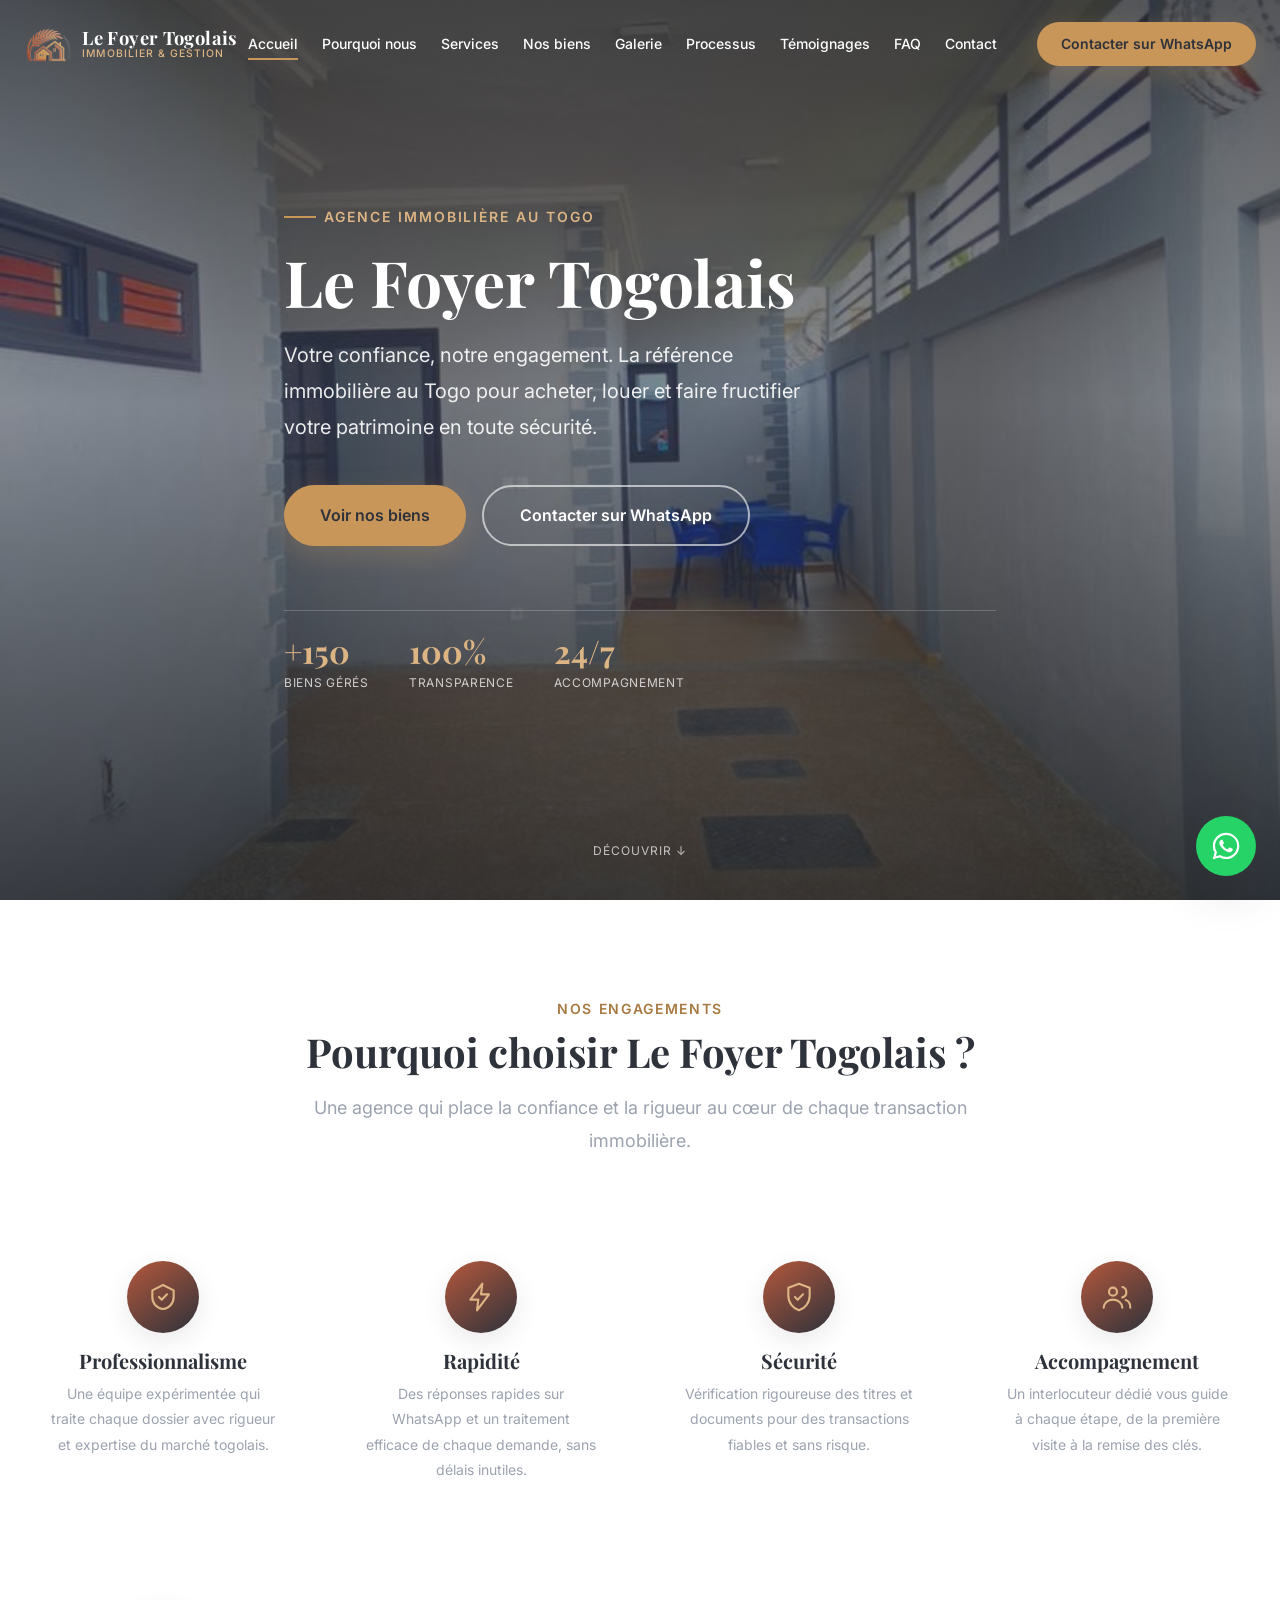
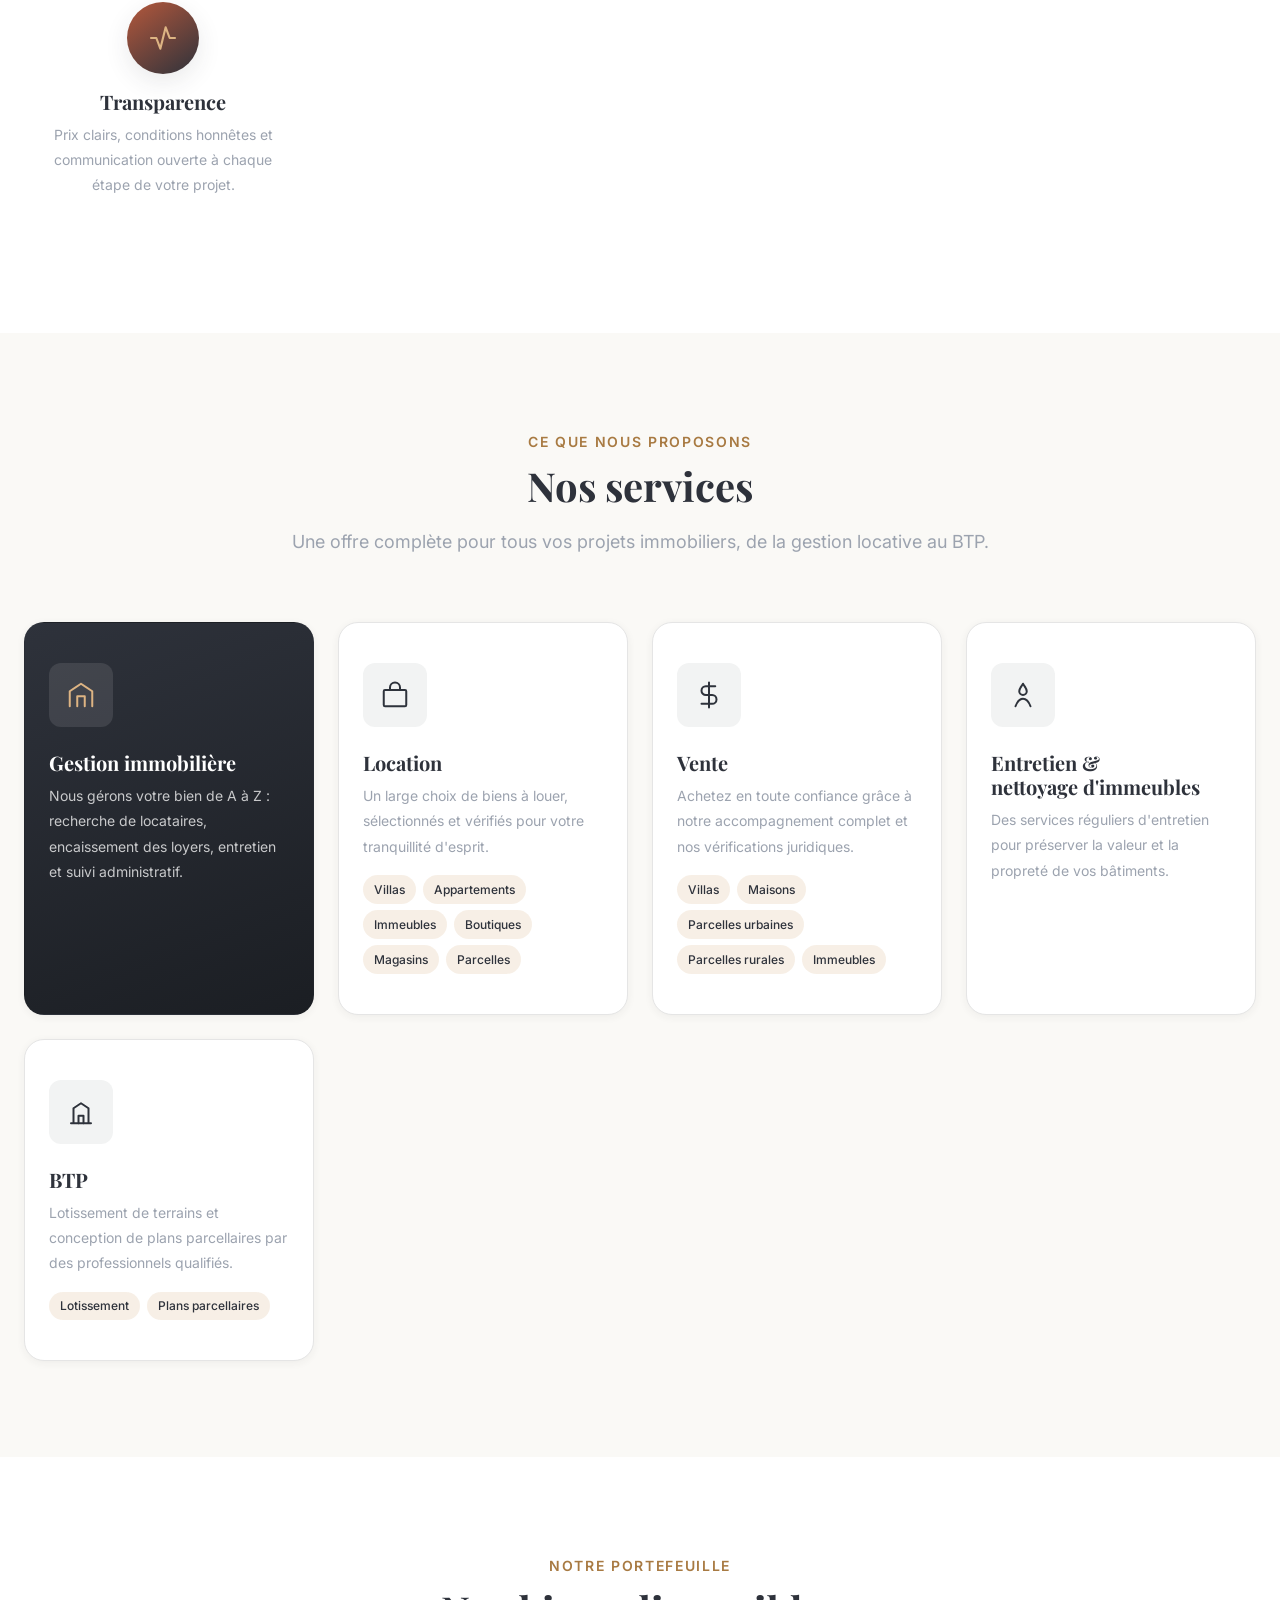
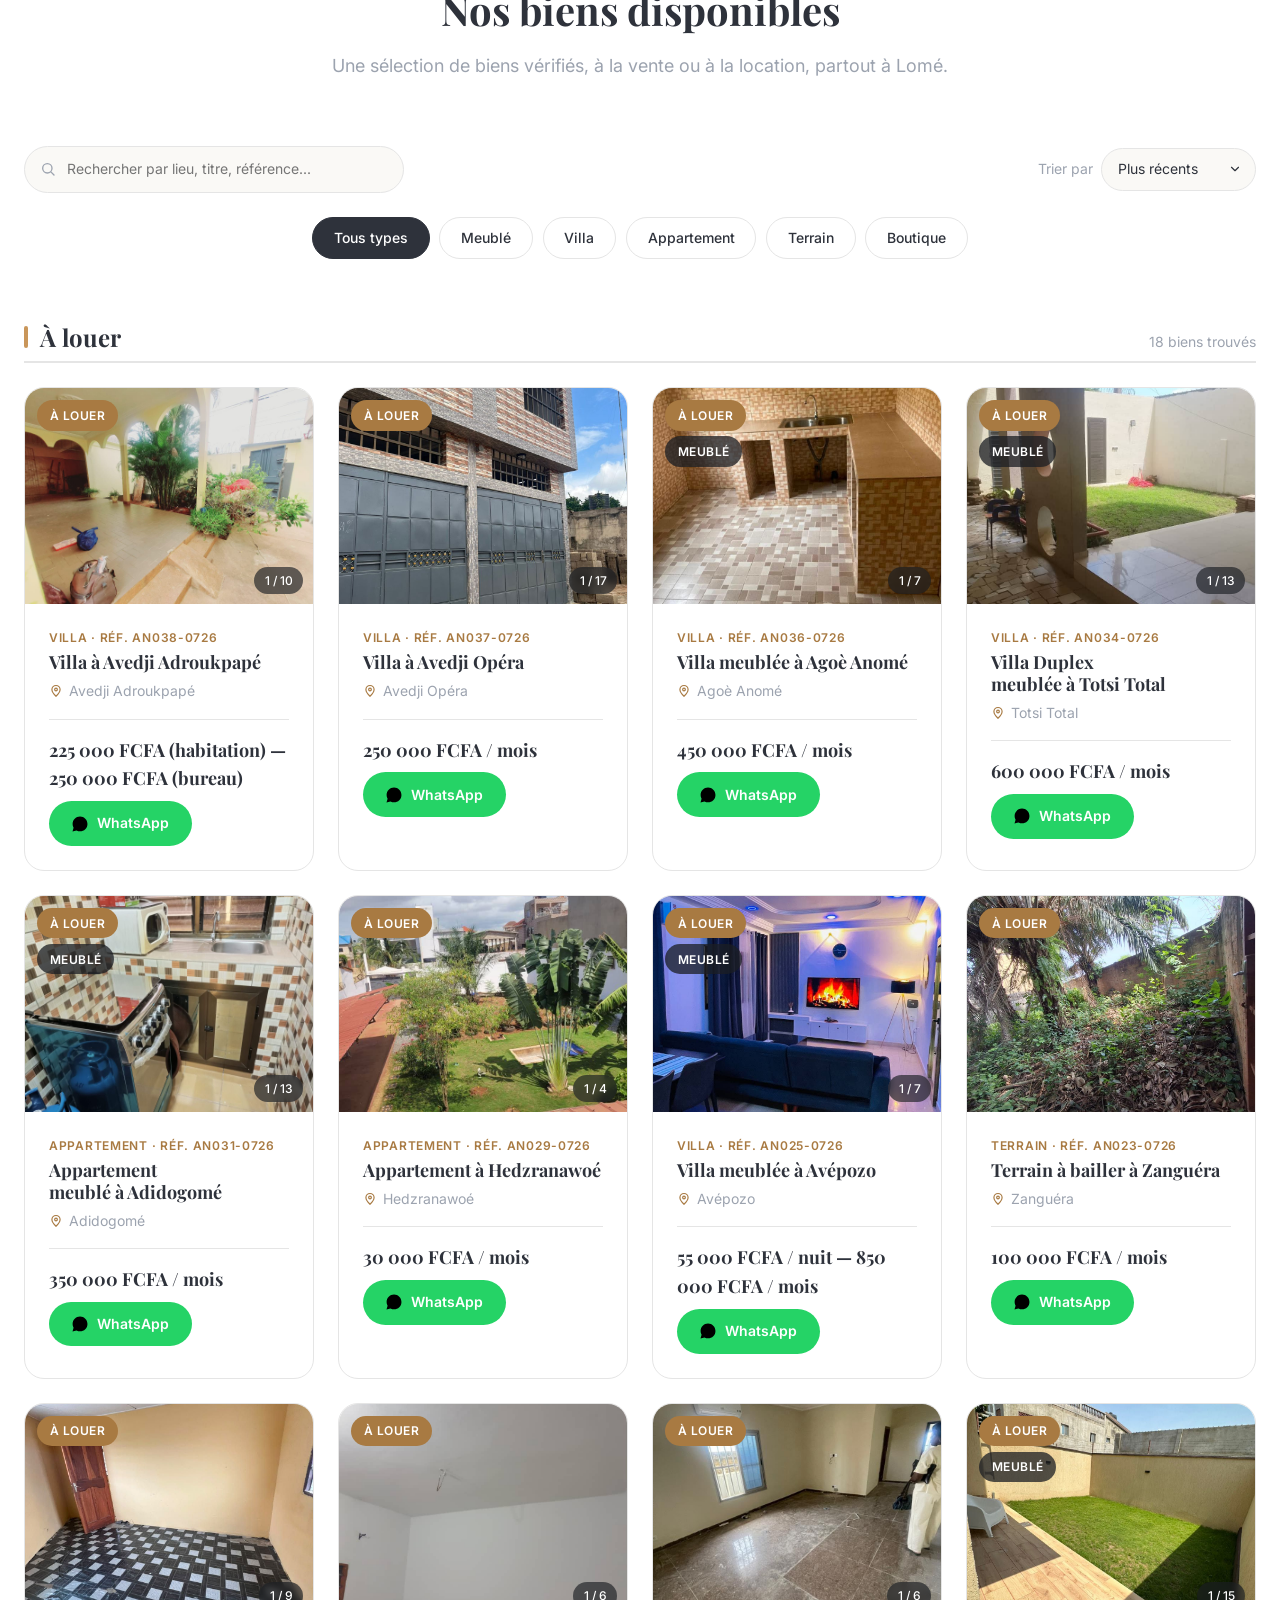
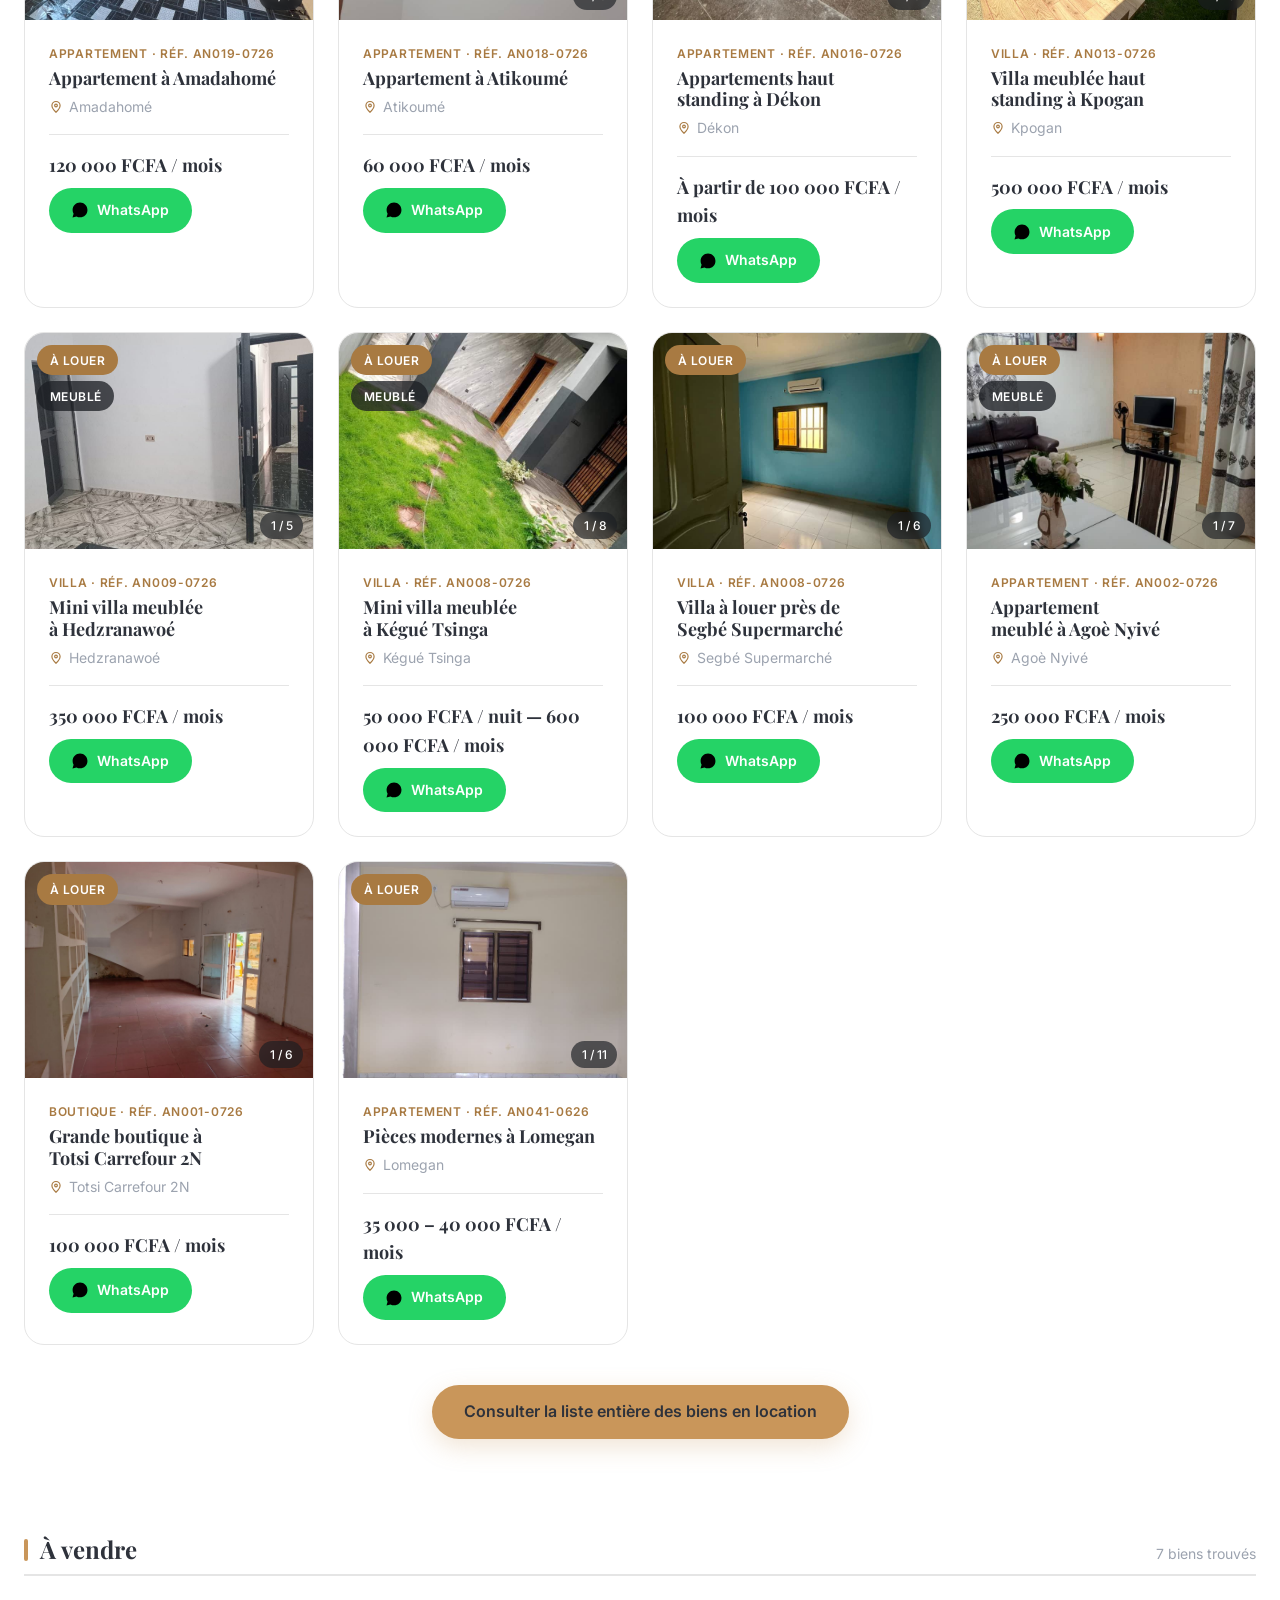
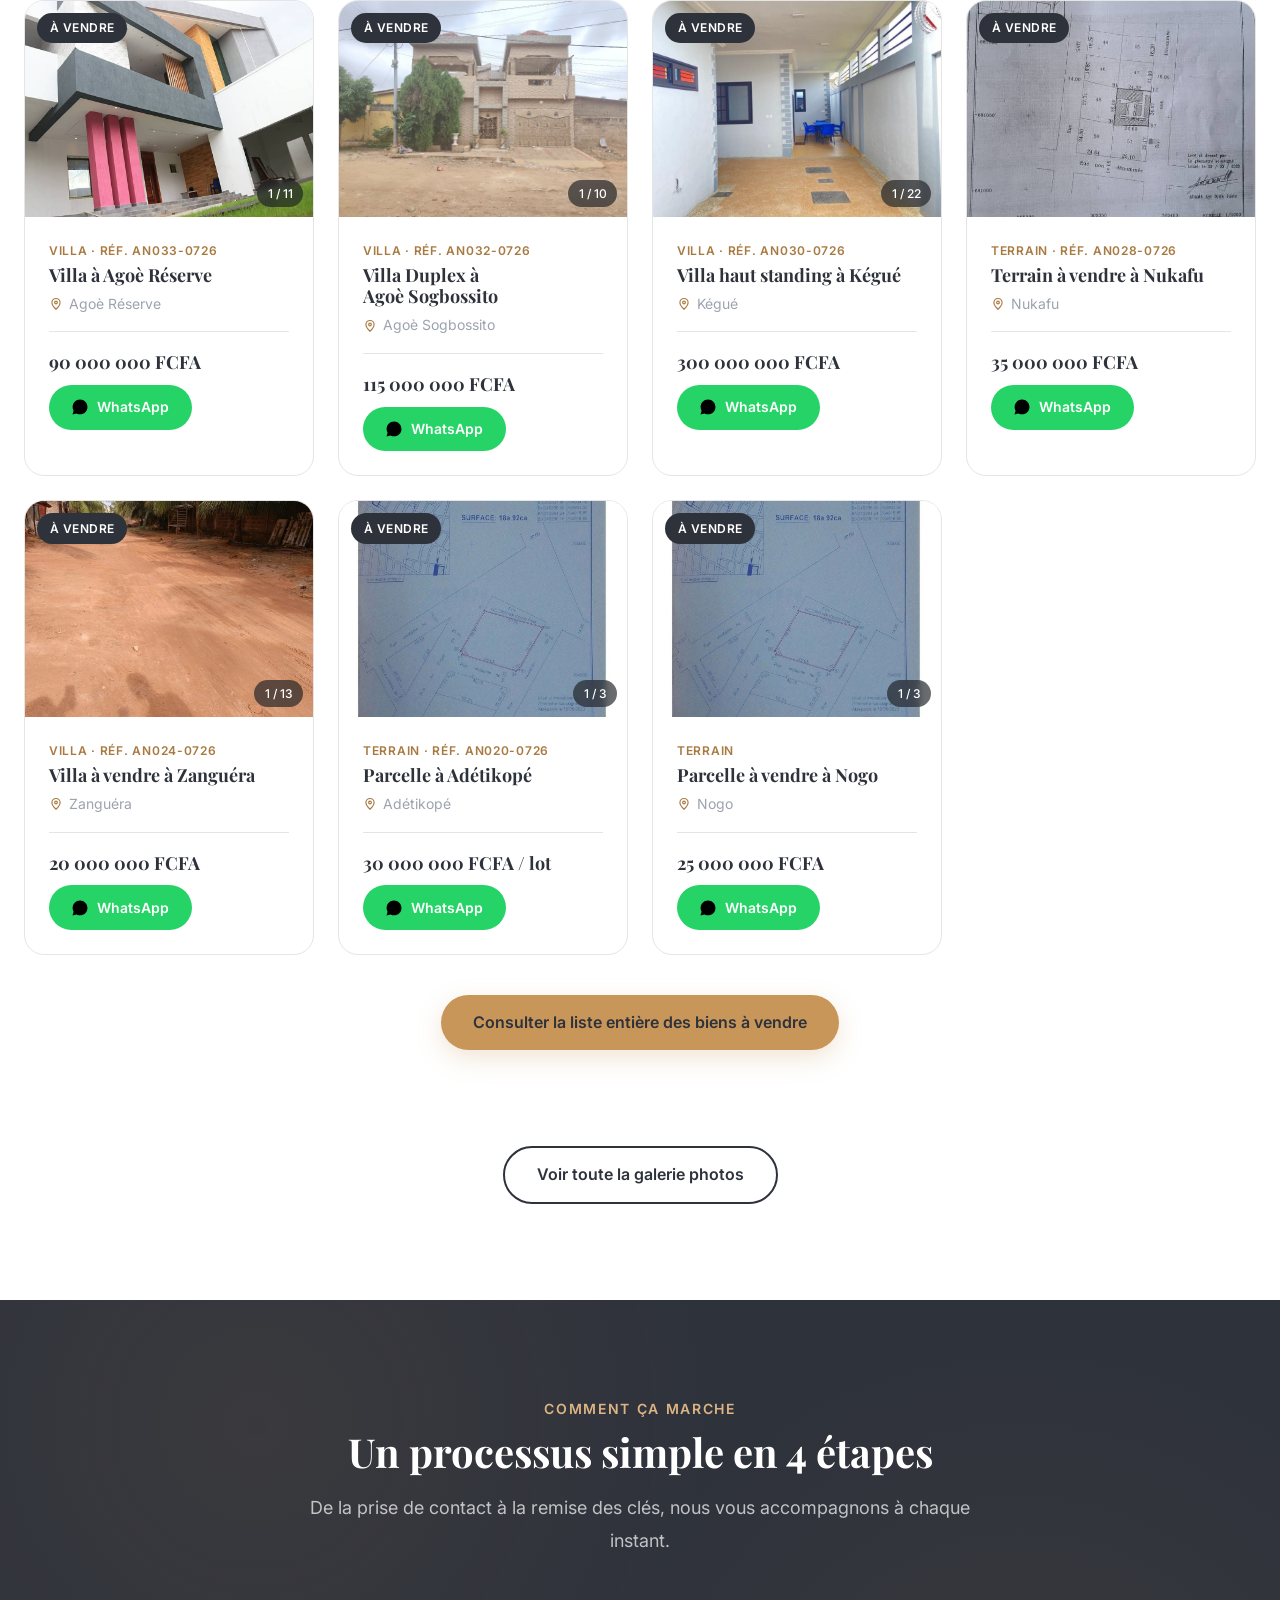
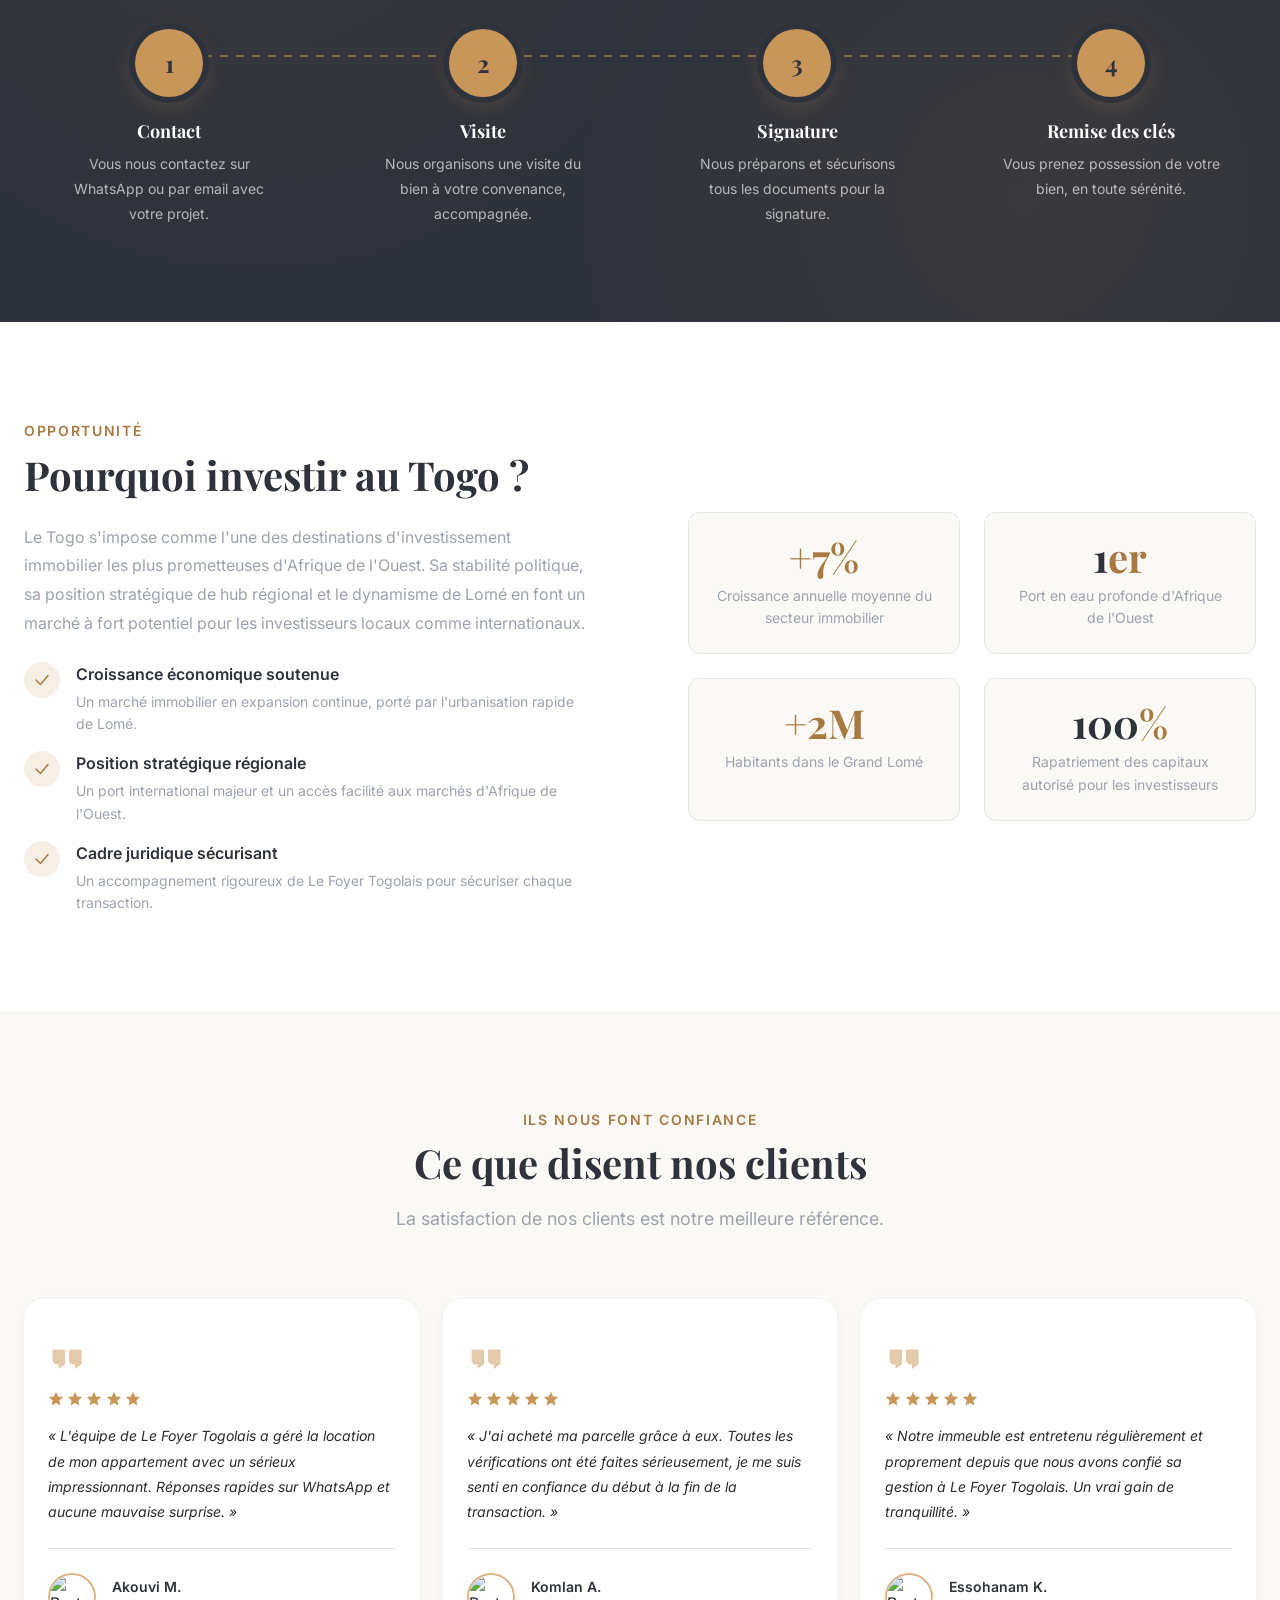
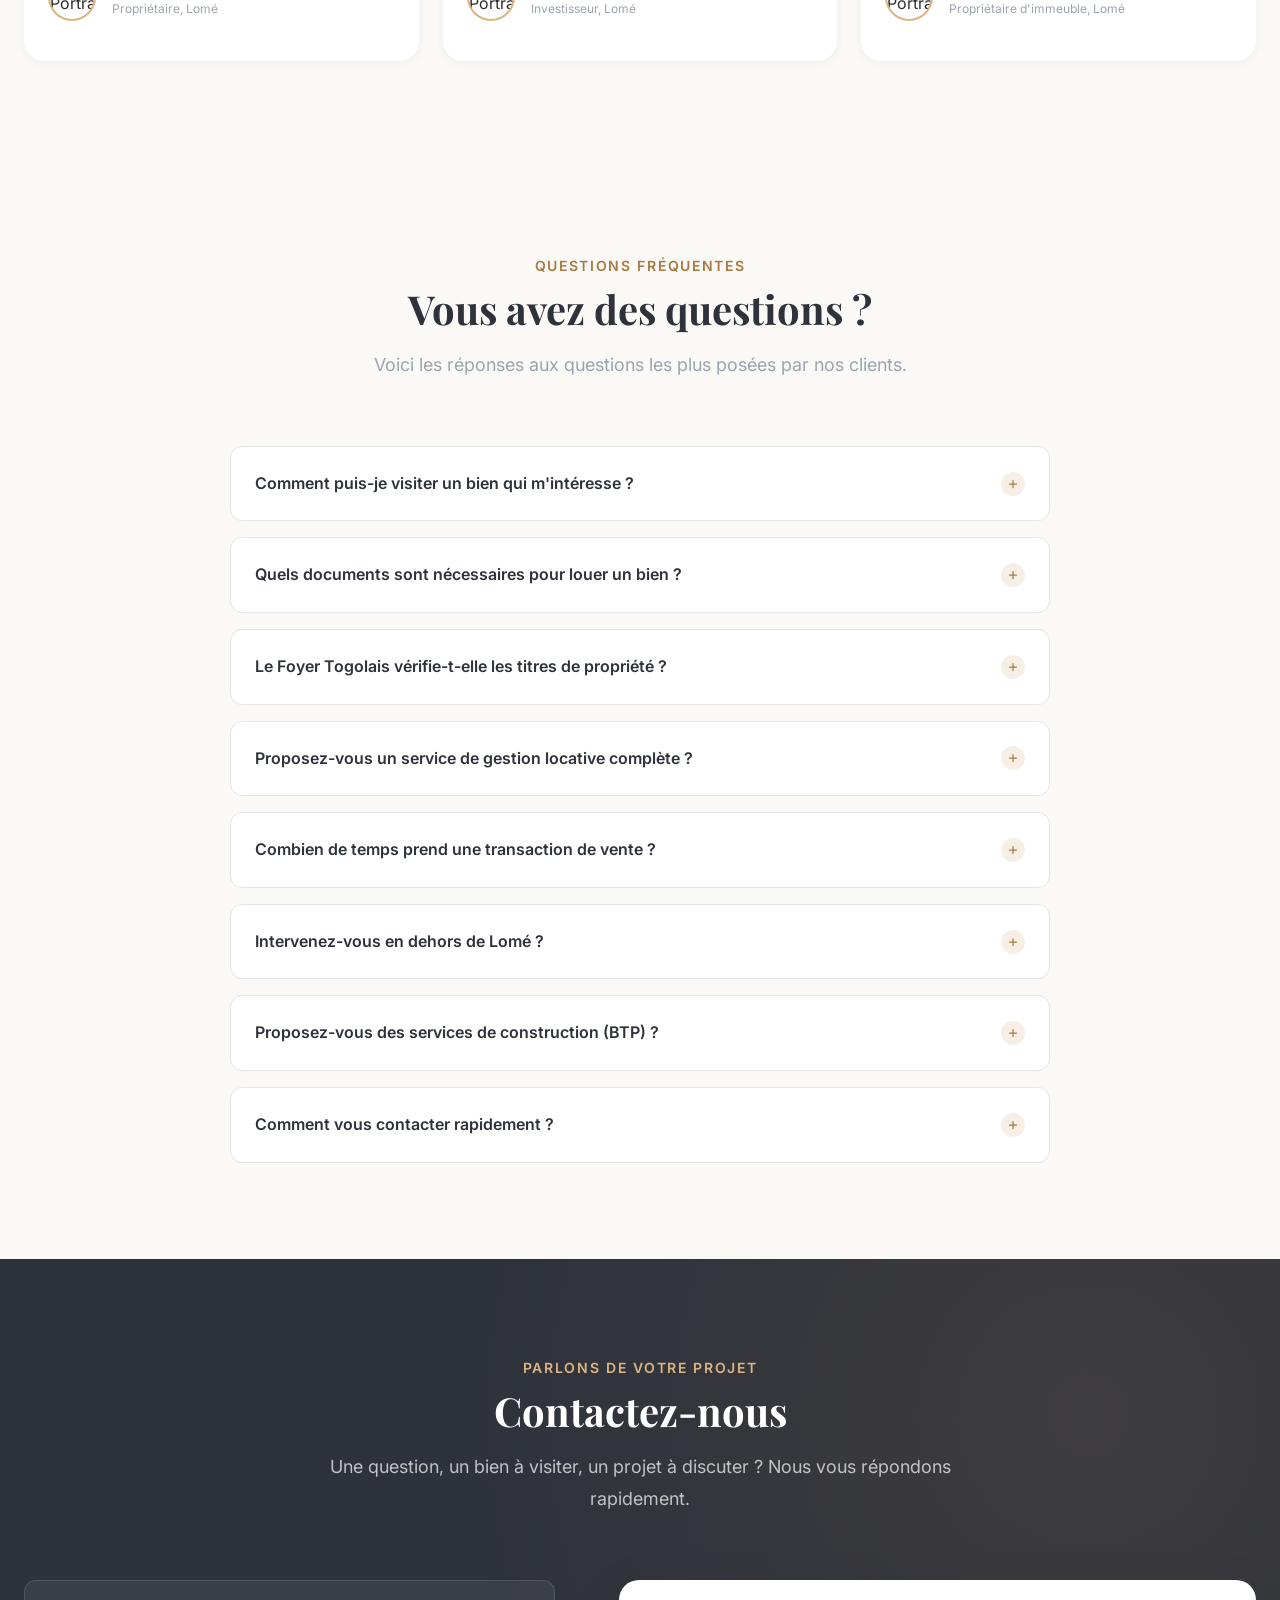
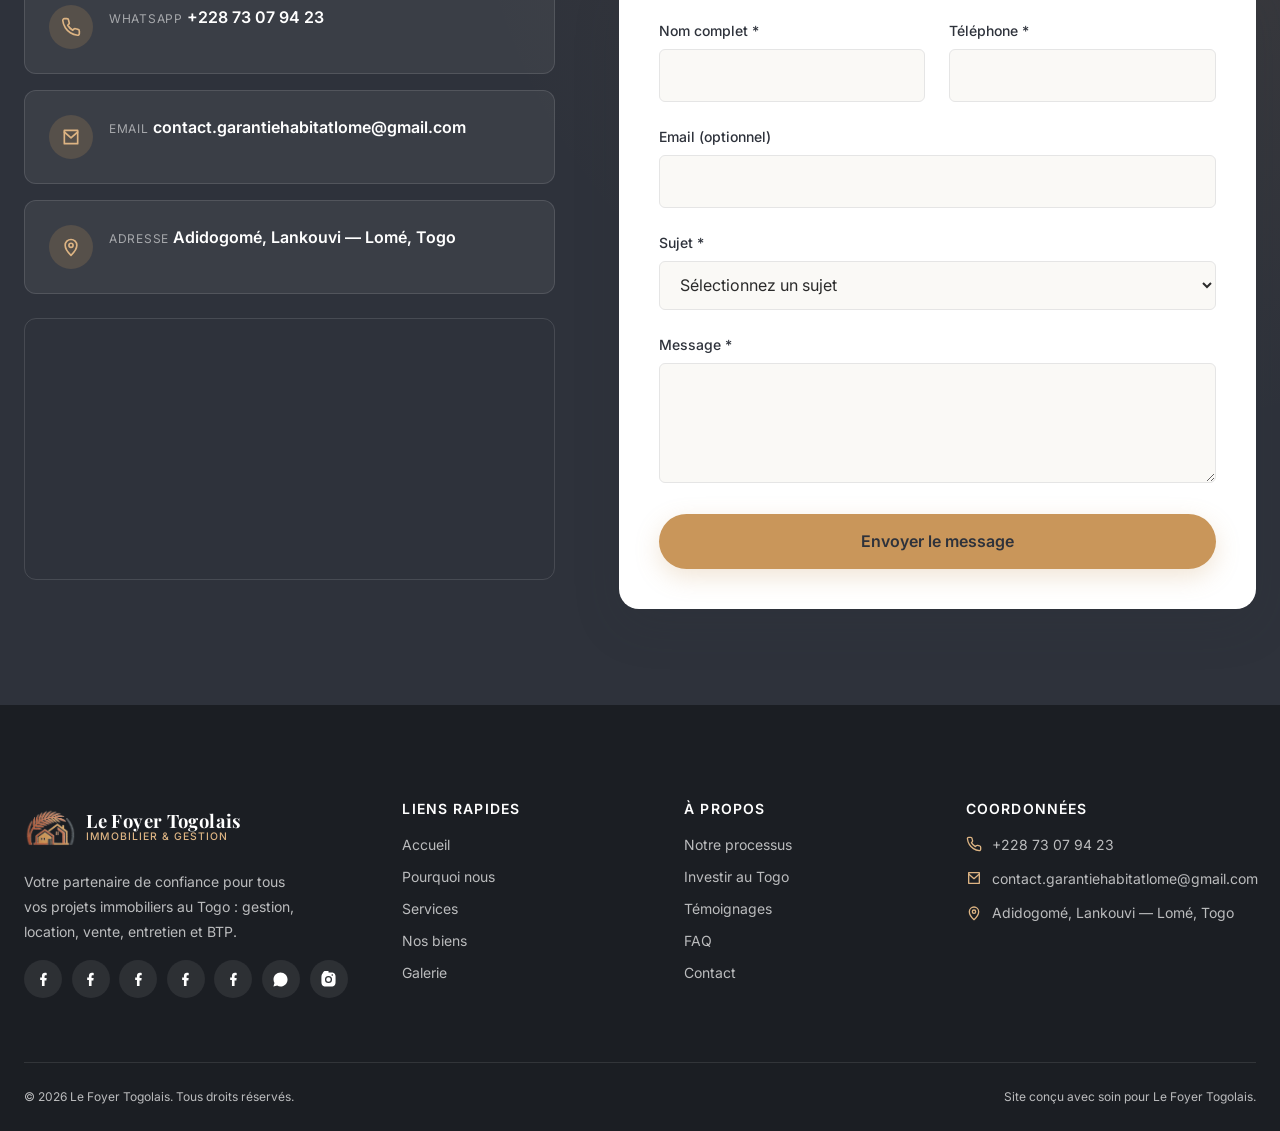
==== index.html @ 58f5e994 "Update WhatsApp contact number throughout the site" ====
<!DOCTYPE html>
<html lang="fr">
<head>
  <meta charset="UTF-8">
  <meta name="viewport" content="width=device-width, initial-scale=1.0, viewport-fit=cover">

  <!-- ==========================================================================
       SEO - Title & Meta Description
       ========================================================================== -->
  <title>Le Foyer Togolais | Agence Immobilière de Confiance au Togo</title>
  <meta name="description" content="Le Foyer Togolais : votre agence immobilière au Togo. Location et vente de villas, appartements, immeubles et terrains. Gestion immobilière, BTP et entretien d'immeubles. Contactez-nous sur WhatsApp.">
  <meta name="keywords" content="agence immobilière Togo, Le Foyer Togolais, location villa Lomé, vente terrain Togo, immobilier Lomé, appartement à louer Lomé, parcelle à vendre Togo">
  <meta name="author" content="Le Foyer Togolais">
  <meta name="robots" content="index, follow">
  <link rel="canonical" href="https://www.lefoyertogolais.com/">

  <!-- ==========================================================================
       SEO - Open Graph (partage sur réseaux sociaux)
       ========================================================================== -->
  <meta property="og:type" content="website">
  <meta property="og:title" content="Le Foyer Togolais | Agence Immobilière de Confiance au Togo">
  <meta property="og:description" content="Location et vente de villas, appartements, immeubles et terrains au Togo. Gestion immobilière, BTP et entretien d'immeubles. Une agence qui inspire confiance.">
  <meta property="og:image" content="https://www.lefoyertogolais.com/assets/images/og-image.jpg">
  <meta property="og:url" content="https://www.lefoyertogolais.com/">
  <meta property="og:locale" content="fr_FR">
  <meta property="og:site_name" content="Le Foyer Togolais">

  <meta name="twitter:card" content="summary_large_image">
  <meta name="twitter:title" content="Le Foyer Togolais | Agence Immobilière de Confiance au Togo">
  <meta name="twitter:description" content="Location et vente de villas, appartements, immeubles et terrains au Togo.">

  <!-- ==========================================================================
       Favicon (généré à partir du logo officiel)
       ========================================================================== -->
  <link rel="icon" type="image/x-icon" href="/favicon.ico">
  <link rel="icon" type="image/png" sizes="16x16" href="/favicon-16x16.png">
  <link rel="icon" type="image/png" sizes="32x32" href="/favicon-32x32.png">
  <link rel="apple-touch-icon" sizes="180x180" href="/apple-touch-icon.png">
  <link rel="icon" type="image/png" sizes="192x192" href="/android-chrome-192x192.png">
  <link rel="icon" type="image/png" sizes="512x512" href="/android-chrome-512x512.png">
  <meta name="theme-color" content="#2E323B">

  <!-- ==========================================================================
       Polices (Google Fonts - Playfair Display pour les titres, Inter pour le texte)
       preconnect pour accélérer le chargement
       ========================================================================== -->
  <link rel="preconnect" href="https://fonts.googleapis.com">
  <link rel="preconnect" href="https://fonts.gstatic.com" crossorigin>
  <link href="https://fonts.googleapis.com/css2?family=Playfair+Display:wght@600;700;800&family=Inter:wght@400;500;600;700&display=swap" rel="stylesheet">

  <!-- ==========================================================================
       CSS - chargés dans l'ordre : variables -> reset -> base -> composants
       ========================================================================== -->
  <link rel="stylesheet" href="assets/css/variables.css">
  <link rel="stylesheet" href="assets/css/reset.css">
  <link rel="stylesheet" href="assets/css/base.css">
  <link rel="stylesheet" href="assets/css/animations.css">
  <link rel="stylesheet" href="assets/css/header.css">
  <link rel="stylesheet" href="assets/css/hero.css">
  <link rel="stylesheet" href="assets/css/advantages.css">
  <link rel="stylesheet" href="assets/css/services.css">
  <link rel="stylesheet" href="assets/css/gallery.css">
  <link rel="stylesheet" href="assets/css/properties.css">
  <link rel="stylesheet" href="assets/css/process.css">
  <link rel="stylesheet" href="assets/css/invest.css">
  <link rel="stylesheet" href="assets/css/faq.css">
  <link rel="stylesheet" href="assets/css/testimonials.css">
  <link rel="stylesheet" href="assets/css/contact.css">
  <link rel="stylesheet" href="assets/css/footer.css">
  <!-- Les prochains fichiers CSS (properties, testimonials, contact, footer)
       seront ajoutés ici au fur et à mesure du développement des sections
       correspondantes -->
  <link rel="stylesheet" href="assets/css/responsive.css">

  <!-- ==========================================================================
       SEO - Données structurées Schema.org (RealEstateAgent)
       Aide Google à comprendre qu'il s'agit d'une agence immobilière locale,
       améliore l'affichage dans les résultats de recherche (rich snippets).
       ========================================================================== -->
  <script type="application/ld+json">
  {
    "@context": "https://schema.org",
    "@type": "RealEstateAgent",
    "name": "Le Foyer Togolais",
    "image": "https://www.lefoyertogolais.com/assets/images/logo/logo-icon.png",
    "url": "https://www.lefoyertogolais.com/",
    "telephone": "+22873079423",
    "email": "contact.garantiehabitatlome@gmail.com",
    "address": {
      "@type": "PostalAddress",
      "addressLocality": "Lomé",
      "addressCountry": "TG"
    },
    "areaServed": {
      "@type": "Country",
      "name": "Togo"
    },
    "priceRange": "$$",
    "sameAs": [
      "https://whatsapp.com/channel/0029VbD0To2KLaHxT2SfgR0R"
    ]
  }
  </script>
</head>
<body>

  <!-- Lien d'évitement pour l'accessibilité clavier -->
  <a href="#main-content" class="skip-link">Aller au contenu principal</a>

  <!-- ==========================================================================
       HEADER / NAVIGATION
       ========================================================================== -->
  <header class="header" id="header">
    <div class="container header__inner">

      <!-- Logo : icône image + nom en texte HTML réel (voir note projet) -->
      <a href="#accueil" class="logo" aria-label="Le Foyer Togolais - Retour à l'accueil">
        <img
          src="assets/images/logo/logo-icon.png"
          alt="Logo Le Foyer Togolais"
          class="logo__icon"
          width="48"
          height="48"
        >
        <span class="logo__text">
          <span class="logo__name">Le Foyer Togolais</span>
          <span class="logo__baseline">Immobilier &amp; Gestion</span>
        </span>
      </a>

      <!-- Navigation principale -->
      <nav class="nav" id="nav" aria-label="Navigation principale">
        <ul class="nav__list">
          <li><a href="#accueil" class="nav__link">Accueil</a></li>
          <li><a href="#avantages" class="nav__link">Pourquoi nous</a></li>
          <li><a href="#services" class="nav__link">Services</a></li>
          <li><a href="#biens" class="nav__link">Nos biens</a></li>
          <li><a href="galerie.html" class="nav__link">Galerie</a></li>
          <li><a href="#processus" class="nav__link">Processus</a></li>
          <li><a href="#temoignages" class="nav__link">Témoignages</a></li>
          <li><a href="#faq" class="nav__link">FAQ</a></li>
          <li><a href="#contact" class="nav__link">Contact</a></li>
        </ul>
        <a
          href="https://wa.me/22873079423"
          target="_blank"
          rel="noopener noreferrer"
          class="btn btn-primary nav__cta"
        >
          Contacter sur WhatsApp
        </a>
      </nav>

      <!-- Bouton menu mobile (burger) -->
      <button
        class="nav__toggle"
        id="navToggle"
        aria-label="Ouvrir le menu de navigation"
        aria-expanded="false"
        aria-controls="nav"
      >
        <span></span>
        <span></span>
        <span></span>
      </button>

    </div>
  </header>

  <main id="main-content">

    <!-- ==========================================================================
         HERO SECTION
         ========================================================================== -->
    <section class="hero" id="accueil" aria-label="Présentation de l'agence">

      <div class="hero__bg">
        <img
          src="assets/images/properties/listing-18/01.jpg"
          alt="Villa haut standing représentant le portefeuille immobilier de Le Foyer Togolais"
          width="1280"
          height="960"
          fetchpriority="high"
        >
      </div>
      <div class="hero__overlay"></div>

      <div class="container hero__content">
        <p class="hero__eyebrow" data-animate="fade-in">Agence immobilière au Togo</p>

        <h1 class="hero__title" data-animate="slide-up">
          Le Foyer Togolais
        </h1>

        <p class="hero__slogan" data-animate="slide-up" data-animate-delay="1">
          Votre confiance, notre engagement. La référence immobilière au Togo pour
          acheter, louer et faire fructifier votre patrimoine en toute sécurité.
        </p>

        <div class="hero__actions" data-animate="slide-up" data-animate-delay="2">
          <a href="#biens" class="btn btn-primary">Voir nos biens</a>
          <a
            href="https://wa.me/22873079423"
            target="_blank"
            rel="noopener noreferrer"
            class="btn btn-outline"
          >
            Contacter sur WhatsApp
          </a>
        </div>

        <div class="hero__stats" data-animate="fade-in" data-animate-delay="3">
          <div>
            <p class="hero__stat-number">+150</p>
            <p class="hero__stat-label">Biens gérés</p>
          </div>
          <div>
            <p class="hero__stat-number">100%</p>
            <p class="hero__stat-label">Transparence</p>
          </div>
          <div>
            <p class="hero__stat-number">24/7</p>
            <p class="hero__stat-label">Accompagnement</p>
          </div>
        </div>
      </div>

      <span class="hero__scroll" aria-hidden="true">Découvrir ↓</span>
    </section>

    <!-- ==========================================================================
         POURQUOI CHOISIR LE FOYER TOGOLAIS
         ========================================================================== -->
    <section class="advantages" id="avantages" aria-labelledby="avantages-title">
      <div class="container">

        <div class="section-header" data-animate="fade-in">
          <p class="section-eyebrow">Nos engagements</p>
          <h2 class="section-title" id="avantages-title">Pourquoi choisir Le Foyer Togolais ?</h2>
          <p class="section-subtitle">
            Une agence qui place la confiance et la rigueur au cœur de chaque transaction immobilière.
          </p>
        </div>

        <div class="advantages__grid">

          <div class="advantage-card" data-animate="slide-up" data-animate-delay="1">
            <div class="advantage-card__icon">
              <svg viewBox="0 0 24 24" aria-hidden="true">
                <path d="M12 3l8 4v5c0 5-3.5 8.5-8 9-4.5-.5-8-4-8-9V7l8-4z" stroke-linecap="round" stroke-linejoin="round"/>
                <path d="M9 12l2 2 4-4" stroke-linecap="round" stroke-linejoin="round"/>
              </svg>
            </div>
            <h3 class="advantage-card__title">Professionnalisme</h3>
            <p class="advantage-card__text">Une équipe expérimentée qui traite chaque dossier avec rigueur et expertise du marché togolais.</p>
          </div>

          <div class="advantage-card" data-animate="slide-up" data-animate-delay="2">
            <div class="advantage-card__icon">
              <svg viewBox="0 0 24 24" aria-hidden="true">
                <path d="M13 2L4 14h6l-1 8 9-12h-6l1-8z" stroke-linecap="round" stroke-linejoin="round"/>
              </svg>
            </div>
            <h3 class="advantage-card__title">Rapidité</h3>
            <p class="advantage-card__text">Des réponses rapides sur WhatsApp et un traitement efficace de chaque demande, sans délais inutiles.</p>
          </div>

          <div class="advantage-card" data-animate="slide-up" data-animate-delay="3">
            <div class="advantage-card__icon">
              <svg viewBox="0 0 24 24" aria-hidden="true">
                <path d="M12 2l8 3v6c0 5.2-3.4 9.4-8 11-4.6-1.6-8-5.8-8-11V5l8-3z" stroke-linecap="round" stroke-linejoin="round"/>
                <path d="M9 12l2 2 4-4" stroke-linecap="round" stroke-linejoin="round"/>
              </svg>
            </div>
            <h3 class="advantage-card__title">Sécurité</h3>
            <p class="advantage-card__text">Vérification rigoureuse des titres et documents pour des transactions fiables et sans risque.</p>
          </div>

          <div class="advantage-card" data-animate="slide-up" data-animate-delay="4">
            <div class="advantage-card__icon">
              <svg viewBox="0 0 24 24" aria-hidden="true">
                <circle cx="9" cy="8" r="3" stroke-linecap="round" stroke-linejoin="round"/>
                <path d="M2 20c0-3.3 3.1-6 7-6s7 2.7 7 6" stroke-linecap="round" stroke-linejoin="round"/>
                <path d="M16 4.5c1.7.4 3 2 3 3.9s-1.3 3.5-3 3.9" stroke-linecap="round" stroke-linejoin="round"/>
                <path d="M18.5 14.3c2 .6 3.5 2.4 3.5 5.7" stroke-linecap="round" stroke-linejoin="round"/>
              </svg>
            </div>
            <h3 class="advantage-card__title">Accompagnement</h3>
            <p class="advantage-card__text">Un interlocuteur dédié vous guide à chaque étape, de la première visite à la remise des clés.</p>
          </div>

          <div class="advantage-card" data-animate="slide-up" data-animate-delay="5">
            <div class="advantage-card__icon">
              <svg viewBox="0 0 24 24" aria-hidden="true">
                <path d="M3 12h4l3 8 4-16 3 8h4" stroke-linecap="round" stroke-linejoin="round"/>
              </svg>
            </div>
            <h3 class="advantage-card__title">Transparence</h3>
            <p class="advantage-card__text">Prix clairs, conditions honnêtes et communication ouverte à chaque étape de votre projet.</p>
          </div>

        </div>
      </div>
    </section>

    <!-- ==========================================================================
         NOS SERVICES
         ========================================================================== -->
    <section class="services" id="services" aria-labelledby="services-title">
      <div class="container">

        <div class="section-header" data-animate="fade-in">
          <p class="section-eyebrow">Ce que nous proposons</p>
          <h2 class="section-title" id="services-title">Nos services</h2>
          <p class="section-subtitle">
            Une offre complète pour tous vos projets immobiliers, de la gestion locative au BTP.
          </p>
        </div>

        <div class="services__grid">

          <!-- Gestion immobilière (carte mise en avant) -->
          <article class="service-card service-card--featured" data-animate="slide-up" data-animate-delay="1">
            <div class="service-card__icon">
              <svg viewBox="0 0 24 24" aria-hidden="true">
                <path d="M3 21V9l9-6 9 6v12" stroke-linecap="round" stroke-linejoin="round"/>
                <path d="M9 21v-8h6v8" stroke-linecap="round" stroke-linejoin="round"/>
              </svg>
            </div>
            <h3 class="service-card__title">Gestion immobilière</h3>
            <p class="service-card__text">Nous gérons votre bien de A à Z : recherche de locataires, encaissement des loyers, entretien et suivi administratif.</p>
          </article>

          <!-- Location -->
          <article class="service-card" data-animate="slide-up" data-animate-delay="2">
            <div class="service-card__icon">
              <svg viewBox="0 0 24 24" aria-hidden="true">
                <rect x="3" y="8" width="18" height="13" rx="1" stroke-linecap="round" stroke-linejoin="round"/>
                <path d="M8 8V6a4 4 0 018 0v2" stroke-linecap="round" stroke-linejoin="round"/>
              </svg>
            </div>
            <h3 class="service-card__title">Location</h3>
            <p class="service-card__text">Un large choix de biens à louer, sélectionnés et vérifiés pour votre tranquillité d'esprit.</p>
            <div class="service-card__list">
              <span class="service-card__tag">Villas</span>
              <span class="service-card__tag">Appartements</span>
              <span class="service-card__tag">Immeubles</span>
              <span class="service-card__tag">Boutiques</span>
              <span class="service-card__tag">Magasins</span>
              <span class="service-card__tag">Parcelles</span>
            </div>
          </article>

          <!-- Vente -->
          <article class="service-card" data-animate="slide-up" data-animate-delay="3">
            <div class="service-card__icon">
              <svg viewBox="0 0 24 24" aria-hidden="true">
                <path d="M12 2v20M17 5H9.5a3.5 3.5 0 000 7h5a3.5 3.5 0 010 7H6" stroke-linecap="round" stroke-linejoin="round"/>
              </svg>
            </div>
            <h3 class="service-card__title">Vente</h3>
            <p class="service-card__text">Achetez en toute confiance grâce à notre accompagnement complet et nos vérifications juridiques.</p>
            <div class="service-card__list">
              <span class="service-card__tag">Villas</span>
              <span class="service-card__tag">Maisons</span>
              <span class="service-card__tag">Parcelles urbaines</span>
              <span class="service-card__tag">Parcelles rurales</span>
              <span class="service-card__tag">Immeubles</span>
            </div>
          </article>

          <!-- Entretien et nettoyage -->
          <article class="service-card" data-animate="slide-up" data-animate-delay="4">
            <div class="service-card__icon">
              <svg viewBox="0 0 24 24" aria-hidden="true">
                <path d="M12 3c1 2 3 3.5 3 6a3 3 0 01-6 0c0-2.5 2-4 3-6z" stroke-linecap="round" stroke-linejoin="round"/>
                <path d="M6 21c1.5-4 4-6 6-6s4.5 2 6 6" stroke-linecap="round" stroke-linejoin="round"/>
              </svg>
            </div>
            <h3 class="service-card__title">Entretien &amp; nettoyage d'immeubles</h3>
            <p class="service-card__text">Des services réguliers d'entretien pour préserver la valeur et la propreté de vos bâtiments.</p>
          </article>

          <!-- BTP -->
          <article class="service-card" data-animate="slide-up" data-animate-delay="5">
            <div class="service-card__icon">
              <svg viewBox="0 0 24 24" aria-hidden="true">
                <path d="M4 21h16M6 21V9l6-4 6 4v12" stroke-linecap="round" stroke-linejoin="round"/>
                <path d="M10 21v-6h4v6" stroke-linecap="round" stroke-linejoin="round"/>
              </svg>
            </div>
            <h3 class="service-card__title">BTP</h3>
            <p class="service-card__text">Lotissement de terrains et conception de plans parcellaires par des professionnels qualifiés.</p>
            <div class="service-card__list">
              <span class="service-card__tag">Lotissement</span>
              <span class="service-card__tag">Plans parcellaires</span>
            </div>
          </article>

        </div>
      </div>
    </section>

    <!-- ==========================================================================
         NOS BIENS
         ========================================================================== -->
    <section class="properties" id="biens" aria-labelledby="properties-title">
      <div class="container">

        <div class="section-header" data-animate="fade-in">
          <p class="section-eyebrow">Notre portefeuille</p>
          <h2 class="section-title" id="properties-title">Nos biens disponibles</h2>
          <p class="section-subtitle">
            Une sélection de biens vérifiés, à la vente ou à la location, partout à Lomé.
          </p>
        </div>

        <div class="properties__toolbar" data-animate="fade-in">
          <label class="properties__search">
            <span class="sr-only">Rechercher un bien</span>
            <svg viewBox="0 0 24 24" aria-hidden="true"><circle cx="11" cy="11" r="7"/><path d="M21 21l-4.35-4.35" stroke-linecap="round"/></svg>
            <input type="search" id="propertiesSearch" placeholder="Rechercher par lieu, titre, référence...">
          </label>
          <label class="properties__sort">
            Trier par
            <select id="propertiesSort">
              <option value="recent">Plus récents</option>
              <option value="price-asc">Prix croissant</option>
              <option value="price-desc">Prix décroissant</option>
            </select>
          </label>
        </div>

        <div class="properties__filters" data-animate="fade-in">
          <button class="gallery-filter is-active" data-filter="all">Tous types</button>
          <button class="gallery-filter" data-filter="meuble">Meublé</button>
          <button class="gallery-filter" data-filter="villa">Villa</button>
          <button class="gallery-filter" data-filter="appartement">Appartement</button>
          <button class="gallery-filter" data-filter="terrain">Terrain</button>
          <button class="gallery-filter" data-filter="boutique">Boutique</button>
        </div>

        <!-- ---------------- LOCATION ---------------- -->
        <div class="properties__group" id="group-location">
          <div class="properties__group-header">
            <h3 class="properties__group-title">À louer</h3>
            <p class="properties__count" id="locationCount"></p>
          </div>

          <!-- Grille générée dynamiquement par filters.js depuis data/properties.json -->
          <div class="properties__grid" id="locationGrid" aria-live="polite"></div>

          <p class="properties__empty" id="locationEmpty">Aucun bien en location ne correspond à votre recherche pour le moment.</p>

          <div class="properties__cta" data-animate="fade-in">
            <a
              href="https://wa.me/22873079423?text=Bonjour%2C%20je%20souhaite%20consulter%20la%20liste%20compl%C3%A8te%20des%20biens%20en%20location."
              target="_blank" rel="noopener noreferrer" class="btn btn-primary"
            >
              Consulter la liste entière des biens en location
            </a>
          </div>
        </div>

        <!-- ---------------- VENTE ---------------- -->
        <div class="properties__group" id="group-vente">
          <div class="properties__group-header">
            <h3 class="properties__group-title">À vendre</h3>
            <p class="properties__count" id="venteCount"></p>
          </div>

          <div class="properties__grid" id="venteGrid" aria-live="polite"></div>

          <p class="properties__empty" id="venteEmpty">Aucun bien à vendre ne correspond à votre recherche pour le moment.</p>

          <div class="properties__cta" data-animate="fade-in">
            <a
              href="https://wa.me/22873079423?text=Bonjour%2C%20je%20souhaite%20consulter%20la%20liste%20compl%C3%A8te%20des%20biens%20%C3%A0%20vendre."
              target="_blank" rel="noopener noreferrer" class="btn btn-primary"
            >
              Consulter la liste entière des biens à vendre
            </a>
          </div>
        </div>

        <div class="properties__cta" data-animate="fade-in">
          <a href="galerie.html" class="btn btn-outline-navy">Voir toute la galerie photos</a>
        </div>

      </div>
    </section>

    <!-- ==========================================================================
         LIGHTBOX ZOOM (biens) - reutilise les styles .lightbox de gallery.css
         ========================================================================== -->
    <div class="lightbox" id="propertyLightbox" role="dialog" aria-modal="true" aria-label="Photo du bien en grand format">
      <div class="lightbox__inner">
        <button class="lightbox__close" id="propertyLightboxClose" aria-label="Fermer">
          <svg viewBox="0 0 24 24"><path d="M6 6l12 12M18 6L6 18" stroke-linecap="round"/></svg>
        </button>
        <button class="lightbox__prev" id="propertyLightboxPrev" aria-label="Photo précédente">
          <svg viewBox="0 0 24 24"><path d="M15 6l-6 6 6 6" stroke-linecap="round" stroke-linejoin="round"/></svg>
        </button>
        <div class="lightbox__media-wrap" id="propertyLightboxMediaWrap"></div>
        <button class="lightbox__next" id="propertyLightboxNext" aria-label="Photo suivante">
          <svg viewBox="0 0 24 24"><path d="M9 6l6 6-6 6" stroke-linecap="round" stroke-linejoin="round"/></svg>
        </button>
        <p class="lightbox__caption" id="propertyLightboxCaption"></p>
      </div>
    </div>

    <!-- ==========================================================================
         PROCESSUS
         ========================================================================== -->
    <section class="process" id="processus" aria-labelledby="process-title">
      <div class="container">

        <div class="section-header" data-animate="fade-in">
          <p class="section-eyebrow">Comment ça marche</p>
          <h2 class="section-title" id="process-title">Un processus simple en 4 étapes</h2>
          <p class="section-subtitle">
            De la prise de contact à la remise des clés, nous vous accompagnons à chaque instant.
          </p>
        </div>

        <div class="process__steps">

          <div class="process-step" data-animate="slide-up" data-animate-delay="1">
            <div class="process-step__number">1</div>
            <h3 class="process-step__title">Contact</h3>
            <p class="process-step__text">Vous nous contactez sur WhatsApp ou par email avec votre projet.</p>
          </div>

          <div class="process-step" data-animate="slide-up" data-animate-delay="2">
            <div class="process-step__number">2</div>
            <h3 class="process-step__title">Visite</h3>
            <p class="process-step__text">Nous organisons une visite du bien à votre convenance, accompagnée.</p>
          </div>

          <div class="process-step" data-animate="slide-up" data-animate-delay="3">
            <div class="process-step__number">3</div>
            <h3 class="process-step__title">Signature</h3>
            <p class="process-step__text">Nous préparons et sécurisons tous les documents pour la signature.</p>
          </div>

          <div class="process-step" data-animate="slide-up" data-animate-delay="4">
            <div class="process-step__number">4</div>
            <h3 class="process-step__title">Remise des clés</h3>
            <p class="process-step__text">Vous prenez possession de votre bien, en toute sérénité.</p>
          </div>

        </div>
      </div>
    </section>

    <!-- ==========================================================================
         POURQUOI INVESTIR AU TOGO
         ========================================================================== -->
    <section class="invest" id="investir" aria-labelledby="invest-title">
      <div class="container invest__inner">

        <div class="invest__content" data-animate="slide-right">
          <div class="section-header">
            <p class="section-eyebrow">Opportunité</p>
            <h2 class="section-title" id="invest-title">Pourquoi investir au Togo ?</h2>
          </div>
          <p class="invest__text">
            Le Togo s'impose comme l'une des destinations d'investissement immobilier les plus
            prometteuses d'Afrique de l'Ouest. Sa stabilité politique, sa position stratégique
            de hub régional et le dynamisme de Lomé en font un marché à fort potentiel pour les
            investisseurs locaux comme internationaux.
          </p>

          <div class="invest__points">
            <div class="invest-point">
              <div class="invest-point__icon">
                <svg viewBox="0 0 24 24" aria-hidden="true"><path d="M4 12l6 6L20 6" stroke-linecap="round" stroke-linejoin="round"/></svg>
              </div>
              <div>
                <p class="invest-point__title">Croissance économique soutenue</p>
                <p class="invest-point__text">Un marché immobilier en expansion continue, porté par l'urbanisation rapide de Lomé.</p>
              </div>
            </div>

            <div class="invest-point">
              <div class="invest-point__icon">
                <svg viewBox="0 0 24 24" aria-hidden="true"><path d="M4 12l6 6L20 6" stroke-linecap="round" stroke-linejoin="round"/></svg>
              </div>
              <div>
                <p class="invest-point__title">Position stratégique régionale</p>
                <p class="invest-point__text">Un port international majeur et un accès facilité aux marchés d'Afrique de l'Ouest.</p>
              </div>
            </div>

            <div class="invest-point">
              <div class="invest-point__icon">
                <svg viewBox="0 0 24 24" aria-hidden="true"><path d="M4 12l6 6L20 6" stroke-linecap="round" stroke-linejoin="round"/></svg>
              </div>
              <div>
                <p class="invest-point__title">Cadre juridique sécurisant</p>
                <p class="invest-point__text">Un accompagnement rigoureux de Le Foyer Togolais pour sécuriser chaque transaction.</p>
              </div>
            </div>
          </div>
        </div>

        <div class="invest__stats" data-animate="slide-left">
          <div class="invest-stat">
            <p class="invest-stat__number"><span>+7%</span></p>
            <p class="invest-stat__label">Croissance annuelle moyenne du secteur immobilier</p>
          </div>
          <div class="invest-stat">
            <p class="invest-stat__number">1<span>er</span></p>
            <p class="invest-stat__label">Port en eau profonde d'Afrique de l'Ouest</p>
          </div>
          <div class="invest-stat">
            <p class="invest-stat__number"><span>+2M</span></p>
            <p class="invest-stat__label">Habitants dans le Grand Lomé</p>
          </div>
          <div class="invest-stat">
            <p class="invest-stat__number">100<span>%</span></p>
            <p class="invest-stat__label">Rapatriement des capitaux autorisé pour les investisseurs</p>
          </div>
        </div>

      </div>
    </section>

    <!-- ==========================================================================
         TÉMOIGNAGES
         ========================================================================== -->
    <section class="testimonials" id="temoignages" aria-labelledby="testimonials-title">
      <div class="container">

        <div class="section-header" data-animate="fade-in">
          <p class="section-eyebrow">Ils nous font confiance</p>
          <h2 class="section-title" id="testimonials-title">Ce que disent nos clients</h2>
          <p class="section-subtitle">
            La satisfaction de nos clients est notre meilleure référence.
          </p>
        </div>

        <div class="testimonials__grid">

          <article class="testimonial-card" data-animate="slide-up" data-animate-delay="1">
            <svg class="testimonial-card__quote-icon" viewBox="0 0 24 24" fill="currentColor" aria-hidden="true"><path d="M9 7H4a1 1 0 00-1 1v6a3 3 0 003 3h1v3l4-3a1 1 0 00.4-.8V8a1 1 0 00-1-1H9zm11 0h-5a1 1 0 00-1 1v6a3 3 0 003 3h1v3l4-3a1 1 0 00.4-.8V8a1 1 0 00-1-1h-1.4z"/></svg>
            <div class="testimonial-card__stars" aria-label="5 étoiles sur 5">
              <svg viewBox="0 0 20 20"><path d="M10 1l2.6 5.9 6.4.6-4.8 4.3 1.4 6.2L10 15l-5.6 3 1.4-6.2L1 7.5l6.4-.6z"/></svg>
              <svg viewBox="0 0 20 20"><path d="M10 1l2.6 5.9 6.4.6-4.8 4.3 1.4 6.2L10 15l-5.6 3 1.4-6.2L1 7.5l6.4-.6z"/></svg>
              <svg viewBox="0 0 20 20"><path d="M10 1l2.6 5.9 6.4.6-4.8 4.3 1.4 6.2L10 15l-5.6 3 1.4-6.2L1 7.5l6.4-.6z"/></svg>
              <svg viewBox="0 0 20 20"><path d="M10 1l2.6 5.9 6.4.6-4.8 4.3 1.4 6.2L10 15l-5.6 3 1.4-6.2L1 7.5l6.4-.6z"/></svg>
              <svg viewBox="0 0 20 20"><path d="M10 1l2.6 5.9 6.4.6-4.8 4.3 1.4 6.2L10 15l-5.6 3 1.4-6.2L1 7.5l6.4-.6z"/></svg>
            </div>
            <p class="testimonial-card__text">
              « L'équipe de Le Foyer Togolais a géré la location de mon appartement avec un sérieux
              impressionnant. Réponses rapides sur WhatsApp et aucune mauvaise surprise. »
            </p>
            <div class="testimonial-card__author">
              <img src="https://i.pravatar.cc/96?img=32" alt="Portrait de Akouvi M." class="testimonial-card__avatar" loading="lazy" width="48" height="48">
              <div>
                <p class="testimonial-card__name">Akouvi M.</p>
                <p class="testimonial-card__role">Propriétaire, Lomé</p>
              </div>
            </div>
          </article>

          <article class="testimonial-card" data-animate="slide-up" data-animate-delay="2">
            <svg class="testimonial-card__quote-icon" viewBox="0 0 24 24" fill="currentColor" aria-hidden="true"><path d="M9 7H4a1 1 0 00-1 1v6a3 3 0 003 3h1v3l4-3a1 1 0 00.4-.8V8a1 1 0 00-1-1H9zm11 0h-5a1 1 0 00-1 1v6a3 3 0 003 3h1v3l4-3a1 1 0 00.4-.8V8a1 1 0 00-1-1h-1.4z"/></svg>
            <div class="testimonial-card__stars" aria-label="5 étoiles sur 5">
              <svg viewBox="0 0 20 20"><path d="M10 1l2.6 5.9 6.4.6-4.8 4.3 1.4 6.2L10 15l-5.6 3 1.4-6.2L1 7.5l6.4-.6z"/></svg>
              <svg viewBox="0 0 20 20"><path d="M10 1l2.6 5.9 6.4.6-4.8 4.3 1.4 6.2L10 15l-5.6 3 1.4-6.2L1 7.5l6.4-.6z"/></svg>
              <svg viewBox="0 0 20 20"><path d="M10 1l2.6 5.9 6.4.6-4.8 4.3 1.4 6.2L10 15l-5.6 3 1.4-6.2L1 7.5l6.4-.6z"/></svg>
              <svg viewBox="0 0 20 20"><path d="M10 1l2.6 5.9 6.4.6-4.8 4.3 1.4 6.2L10 15l-5.6 3 1.4-6.2L1 7.5l6.4-.6z"/></svg>
              <svg viewBox="0 0 20 20"><path d="M10 1l2.6 5.9 6.4.6-4.8 4.3 1.4 6.2L10 15l-5.6 3 1.4-6.2L1 7.5l6.4-.6z"/></svg>
            </div>
            <p class="testimonial-card__text">
              « J'ai acheté ma parcelle grâce à eux. Toutes les vérifications ont été faites sérieusement,
              je me suis senti en confiance du début à la fin de la transaction. »
            </p>
            <div class="testimonial-card__author">
              <img src="https://i.pravatar.cc/96?img=51" alt="Portrait de Komlan A." class="testimonial-card__avatar" loading="lazy" width="48" height="48">
              <div>
                <p class="testimonial-card__name">Komlan A.</p>
                <p class="testimonial-card__role">Investisseur, Lomé</p>
              </div>
            </div>
          </article>

          <article class="testimonial-card" data-animate="slide-up" data-animate-delay="3">
            <svg class="testimonial-card__quote-icon" viewBox="0 0 24 24" fill="currentColor" aria-hidden="true"><path d="M9 7H4a1 1 0 00-1 1v6a3 3 0 003 3h1v3l4-3a1 1 0 00.4-.8V8a1 1 0 00-1-1H9zm11 0h-5a1 1 0 00-1 1v6a3 3 0 003 3h1v3l4-3a1 1 0 00.4-.8V8a1 1 0 00-1-1h-1.4z"/></svg>
            <div class="testimonial-card__stars" aria-label="5 étoiles sur 5">
              <svg viewBox="0 0 20 20"><path d="M10 1l2.6 5.9 6.4.6-4.8 4.3 1.4 6.2L10 15l-5.6 3 1.4-6.2L1 7.5l6.4-.6z"/></svg>
              <svg viewBox="0 0 20 20"><path d="M10 1l2.6 5.9 6.4.6-4.8 4.3 1.4 6.2L10 15l-5.6 3 1.4-6.2L1 7.5l6.4-.6z"/></svg>
              <svg viewBox="0 0 20 20"><path d="M10 1l2.6 5.9 6.4.6-4.8 4.3 1.4 6.2L10 15l-5.6 3 1.4-6.2L1 7.5l6.4-.6z"/></svg>
              <svg viewBox="0 0 20 20"><path d="M10 1l2.6 5.9 6.4.6-4.8 4.3 1.4 6.2L10 15l-5.6 3 1.4-6.2L1 7.5l6.4-.6z"/></svg>
              <svg viewBox="0 0 20 20"><path d="M10 1l2.6 5.9 6.4.6-4.8 4.3 1.4 6.2L10 15l-5.6 3 1.4-6.2L1 7.5l6.4-.6z"/></svg>
            </div>
            <p class="testimonial-card__text">
              « Notre immeuble est entretenu régulièrement et proprement depuis que nous avons confié
              sa gestion à Le Foyer Togolais. Un vrai gain de tranquillité. »
            </p>
            <div class="testimonial-card__author">
              <img src="https://i.pravatar.cc/96?img=44" alt="Portrait d'Essohanam K." class="testimonial-card__avatar" loading="lazy" width="48" height="48">
              <div>
                <p class="testimonial-card__name">Essohanam K.</p>
                <p class="testimonial-card__role">Propriétaire d'immeuble, Lomé</p>
              </div>
            </div>
          </article>

        </div>
      </div>
    </section>

    <!-- ==========================================================================
         FAQ
         ========================================================================== -->
    <section class="faq" id="faq" aria-labelledby="faq-title">
      <div class="container">

        <div class="section-header" data-animate="fade-in">
          <p class="section-eyebrow">Questions fréquentes</p>
          <h2 class="section-title" id="faq-title">Vous avez des questions ?</h2>
          <p class="section-subtitle">Voici les réponses aux questions les plus posées par nos clients.</p>
        </div>

        <div class="faq__list" data-animate="fade-in">

          <details class="faq-item" name="faq">
            <summary class="faq-item__question">
              Comment puis-je visiter un bien qui m'intéresse ?
              <span class="faq-item__icon"><svg viewBox="0 0 24 24"><path d="M12 5v14M5 12h14" stroke-linecap="round"/></svg></span>
            </summary>
            <p class="faq-item__answer">Contactez-nous directement sur WhatsApp au +228 73 07 94 23 avec la référence du bien. Nous organisons la visite à votre convenance, accompagnée par un membre de notre équipe.</p>
          </details>

          <details class="faq-item" name="faq">
            <summary class="faq-item__question">
              Quels documents sont nécessaires pour louer un bien ?
              <span class="faq-item__icon"><svg viewBox="0 0 24 24"><path d="M12 5v14M5 12h14" stroke-linecap="round"/></svg></span>
            </summary>
            <p class="faq-item__answer">Une pièce d'identité, un justificatif de revenus ou d'activité, et une caution seront demandés selon le type de bien. Notre équipe vous communique la liste exacte lors du contact.</p>
          </details>

          <details class="faq-item" name="faq">
            <summary class="faq-item__question">
              Le Foyer Togolais vérifie-t-elle les titres de propriété ?
              <span class="faq-item__icon"><svg viewBox="0 0 24 24"><path d="M12 5v14M5 12h14" stroke-linecap="round"/></svg></span>
            </summary>
            <p class="faq-item__answer">Oui, systématiquement. Chaque bien mis en vente ou en location fait l'objet d'une vérification documentaire avant d'être proposé à nos clients.</p>
          </details>

          <details class="faq-item" name="faq">
            <summary class="faq-item__question">
              Proposez-vous un service de gestion locative complète ?
              <span class="faq-item__icon"><svg viewBox="0 0 24 24"><path d="M12 5v14M5 12h14" stroke-linecap="round"/></svg></span>
            </summary>
            <p class="faq-item__answer">Oui. Nous prenons en charge la recherche de locataires, l'encaissement des loyers, l'entretien du bien et le suivi administratif, pour une tranquillité totale.</p>
          </details>

          <details class="faq-item" name="faq">
            <summary class="faq-item__question">
              Combien de temps prend une transaction de vente ?
              <span class="faq-item__icon"><svg viewBox="0 0 24 24"><path d="M12 5v14M5 12h14" stroke-linecap="round"/></svg></span>
            </summary>
            <p class="faq-item__answer">Cela dépend du bien et des documents disponibles, mais nous nous engageons à traiter chaque dossier avec rapidité, généralement entre 2 et 6 semaines.</p>
          </details>

          <details class="faq-item" name="faq">
            <summary class="faq-item__question">
              Intervenez-vous en dehors de Lomé ?
              <span class="faq-item__icon"><svg viewBox="0 0 24 24"><path d="M12 5v14M5 12h14" stroke-linecap="round"/></svg></span>
            </summary>
            <p class="faq-item__answer">Nous intervenons principalement dans le Grand Lomé, et pouvons étudier certains projets dans d'autres régions du Togo selon leur nature.</p>
          </details>

          <details class="faq-item" name="faq">
            <summary class="faq-item__question">
              Proposez-vous des services de construction (BTP) ?
              <span class="faq-item__icon"><svg viewBox="0 0 24 24"><path d="M12 5v14M5 12h14" stroke-linecap="round"/></svg></span>
            </summary>
            <p class="faq-item__answer">Oui, nous proposons le lotissement de terrains et la conception de plans parcellaires par des professionnels qualifiés.</p>
          </details>

          <details class="faq-item" name="faq">
            <summary class="faq-item__question">
              Comment vous contacter rapidement ?
              <span class="faq-item__icon"><svg viewBox="0 0 24 24"><path d="M12 5v14M5 12h14" stroke-linecap="round"/></svg></span>
            </summary>
            <p class="faq-item__answer">Le plus rapide est WhatsApp au +228 73 07 94 23. Vous pouvez aussi nous écrire à contact.garantiehabitatlome@gmail.com.</p>
          </details>

        </div>
      </div>
    </section>

    <!-- ==========================================================================
         CONTACT
         ========================================================================== -->
    <section class="contact" id="contact" aria-labelledby="contact-title">
      <div class="container">

        <div class="section-header" data-animate="fade-in">
          <p class="section-eyebrow">Parlons de votre projet</p>
          <h2 class="section-title" id="contact-title">Contactez-nous</h2>
          <p class="section-subtitle">
            Une question, un bien à visiter, un projet à discuter ? Nous vous répondons rapidement.
          </p>
        </div>

        <div class="contact__grid">

          <!-- Colonne coordonnées + carte -->
          <div class="contact__info" data-animate="slide-right">

            <a href="https://wa.me/22873079423" target="_blank" rel="noopener noreferrer" class="contact-info-card">
              <span class="contact-info-card__icon">
                <svg viewBox="0 0 24 24" aria-hidden="true"><path d="M22 16.92v3a2 2 0 01-2.18 2 19.79 19.79 0 01-8.63-3.07 19.5 19.5 0 01-6-6 19.79 19.79 0 01-3.07-8.67A2 2 0 014.11 2h3a2 2 0 012 1.72c.13.96.36 1.9.68 2.81a2 2 0 01-.45 2.11L8.09 9.91a16 16 0 006 6l1.27-1.27a2 2 0 012.11-.45c.9.32 1.85.55 2.81.68A2 2 0 0122 16.92z" stroke-linecap="round" stroke-linejoin="round"/></svg>
              </span>
              <span>
                <span class="contact-info-card__label">WhatsApp</span>
                <span class="contact-info-card__value">+228 73 07 94 23</span>
              </span>
            </a>

            <a href="mailto:contact.garantiehabitatlome@gmail.com" class="contact-info-card">
              <span class="contact-info-card__icon">
                <svg viewBox="0 0 24 24" aria-hidden="true"><path d="M4 4h16v16H4z" stroke-linecap="round" stroke-linejoin="round"/><path d="M4 6l8 7 8-7" stroke-linecap="round" stroke-linejoin="round"/></svg>
              </span>
              <span>
                <span class="contact-info-card__label">Email</span>
                <span class="contact-info-card__value">contact.garantiehabitatlome@gmail.com</span>
              </span>
            </a>

            <div class="contact-info-card">
              <span class="contact-info-card__icon">
                <svg viewBox="0 0 24 24" aria-hidden="true"><path d="M12 22s7-6.5 7-12a7 7 0 10-14 0c0 5.5 7 12 7 12z" stroke-linecap="round" stroke-linejoin="round"/><circle cx="12" cy="10" r="2.5"/></svg>
              </span>
              <span>
                <span class="contact-info-card__label">Adresse</span>
                <span class="contact-info-card__value">Adidogomé, Lankouvi — Lomé, Togo</span>
              </span>
            </div>

            <!-- Emplacement Google Maps -->
            <div class="contact__map">
              <!--
                EMPLACEMENT RÉSERVÉ GOOGLE MAPS : remplace l'URL "src" ci-dessous
                par l'URL d'intégration exacte de l'agence. Pour l'obtenir :
                Google Maps > rechercher l'adresse > Partager > Intégrer une carte
                > copier le lien qui se trouve dans src="...".
              -->
              <iframe
                src="https://www.google.com/maps?q=Adidogom%C3%A9,%20Lom%C3%A9,%20Togo&output=embed"
                title="Localisation de Le Foyer Togolais sur Google Maps"
                loading="lazy"
                referrerpolicy="no-referrer-when-downgrade"
              ></iframe>
            </div>
          </div>

          <!-- Colonne formulaire -->
          <form class="contact__form" id="contactForm" data-animate="slide-left" novalidate>

            <div class="form-success" id="formSuccess">
              <svg viewBox="0 0 24 24" aria-hidden="true"><path d="M20 6L9 17l-5-5" stroke-linecap="round" stroke-linejoin="round"/></svg>
              <span>Merci ! Vous allez être redirigé vers WhatsApp pour finaliser l'envoi de votre message.</span>
            </div>

            <div class="form-row">
              <div class="form-group">
                <label class="form-label" for="fieldName">Nom complet *</label>
                <input class="form-input" type="text" id="fieldName" name="name" autocomplete="name" required>
                <p class="form-error">Merci d'indiquer votre nom.</p>
              </div>
              <div class="form-group">
                <label class="form-label" for="fieldPhone">Téléphone *</label>
                <input class="form-input" type="tel" id="fieldPhone" name="phone" autocomplete="tel" required>
                <p class="form-error">Merci d'indiquer un numéro de téléphone.</p>
              </div>
            </div>

            <div class="form-group">
              <label class="form-label" for="fieldEmail">Email (optionnel)</label>
              <input class="form-input" type="email" id="fieldEmail" name="email" autocomplete="email">
              <p class="form-error">Merci d'indiquer une adresse email valide.</p>
            </div>

            <div class="form-group">
              <label class="form-label" for="fieldSubject">Sujet *</label>
              <select class="form-select" id="fieldSubject" name="subject" required>
                <option value="">Sélectionnez un sujet</option>
                <option value="Location">Location</option>
                <option value="Vente">Vente</option>
                <option value="Gestion immobilière">Gestion immobilière</option>
                <option value="Entretien et nettoyage">Entretien et nettoyage</option>
                <option value="BTP">BTP</option>
                <option value="Autre">Autre</option>
              </select>
              <p class="form-error">Merci de sélectionner un sujet.</p>
            </div>

            <div class="form-group">
              <label class="form-label" for="fieldMessage">Message *</label>
              <textarea class="form-textarea" id="fieldMessage" name="message" required></textarea>
              <p class="form-error">Merci de décrire votre besoin.</p>
            </div>

            <button type="submit" class="btn btn-primary">Envoyer le message</button>
          </form>

        </div>
      </div>
    </section>

  </main>

  <!-- ==========================================================================
       FOOTER
       ========================================================================== -->
  <footer class="footer">
    <div class="container">
      <div class="footer__grid">

        <div class="footer__brand">
          <a href="index.html" class="logo" aria-label="Le Foyer Togolais - Accueil">
            <img src="assets/images/logo/logo-icon.png" alt="Logo Le Foyer Togolais" class="logo__icon" width="52" height="52">
            <span class="logo__text">
              <span class="logo__name">Le Foyer Togolais</span>
              <span class="logo__baseline">Immobilier &amp; Gestion</span>
            </span>
          </a>
          <p class="footer__tagline">
            Votre partenaire de confiance pour tous vos projets immobiliers au Togo :
            gestion, location, vente, entretien et BTP.
          </p>
          <div class="footer__socials">
            <a href="https://www.facebook.com/share/1NpjpRbzN5/?mibextid=wwXIfr" class="footer__social-link" aria-label="Facebook 1" target="_blank" rel="noopener noreferrer">
              <svg viewBox="0 0 24 24" aria-hidden="true"><path d="M13.5 21v-7.5H16l.5-3.5h-3V7.7c0-1 .3-1.7 1.7-1.7H16.5V2.8C16 2.7 15 2.6 13.9 2.6c-2.4 0-4.1 1.5-4.1 4.2v2.4H7.3v3.5h2.5V21h3.7z"/></svg>
            </a>
            <a href="https://www.facebook.com/share/1DMfR3faQ1/?mibextid=wwXIfr" class="footer__social-link" aria-label="Facebook 2" target="_blank" rel="noopener noreferrer">
              <svg viewBox="0 0 24 24" aria-hidden="true"><path d="M13.5 21v-7.5H16l.5-3.5h-3V7.7c0-1 .3-1.7 1.7-1.7H16.5V2.8C16 2.7 15 2.6 13.9 2.6c-2.4 0-4.1 1.5-4.1 4.2v2.4H7.3v3.5h2.5V21h3.7z"/></svg>
            </a>
            <a href="https://www.facebook.com/share/1EBLCXM8rR/?mibextid=wwXIfr" class="footer__social-link" aria-label="Facebook 3" target="_blank" rel="noopener noreferrer">
              <svg viewBox="0 0 24 24" aria-hidden="true"><path d="M13.5 21v-7.5H16l.5-3.5h-3V7.7c0-1 .3-1.7 1.7-1.7H16.5V2.8C16 2.7 15 2.6 13.9 2.6c-2.4 0-4.1 1.5-4.1 4.2v2.4H7.3v3.5h2.5V21h3.7z"/></svg>
            </a>
            <a href="https://www.facebook.com/share/1F7qU1WaC9/?mibextid=wwXIfr" class="footer__social-link" aria-label="Facebook 4" target="_blank" rel="noopener noreferrer">
              <svg viewBox="0 0 24 24" aria-hidden="true"><path d="M13.5 21v-7.5H16l.5-3.5h-3V7.7c0-1 .3-1.7 1.7-1.7H16.5V2.8C16 2.7 15 2.6 13.9 2.6c-2.4 0-4.1 1.5-4.1 4.2v2.4H7.3v3.5h2.5V21h3.7z"/></svg>
            </a>
            <a href="https://www.facebook.com/share/1GUrDBBdKL/?mibextid=wwXIfr" class="footer__social-link" aria-label="Facebook 5" target="_blank" rel="noopener noreferrer">
              <svg viewBox="0 0 24 24" aria-hidden="true"><path d="M13.5 21v-7.5H16l.5-3.5h-3V7.7c0-1 .3-1.7 1.7-1.7H16.5V2.8C16 2.7 15 2.6 13.9 2.6c-2.4 0-4.1 1.5-4.1 4.2v2.4H7.3v3.5h2.5V21h3.7z"/></svg>
            </a>
            <a href="https://wa.me/22873079423" class="footer__social-link" aria-label="WhatsApp" target="_blank" rel="noopener noreferrer">
              <svg viewBox="0 0 24 24" aria-hidden="true"><path d="M12.04 2C6.58 2 2.13 6.45 2.13 11.91c0 1.75.46 3.45 1.32 4.95L2 22l5.29-1.39a9.9 9.9 0 0 0 4.75 1.21h.01c5.46 0 9.9-4.45 9.9-9.91C21.96 6.45 17.5 2 12.04 2zm4.52 14.13c-.25 0-1.47-.72-1.7-.81-.23-.08-.4-.12-.56.13-.17.25-.64.81-.79.97-.14.17-.29.19-.54.06-.25-.12-1.04-.38-1.98-1.22-.73-.65-1.23-1.46-1.37-1.7-.14-.25-.02-.39.11-.51.11-.11.25-.29.37-.43.12-.15.16-.25.25-.42.08-.17.04-.31-.02-.44-.06-.12-.56-1.35-.77-1.85-.2-.48-.41-.42-.56-.43-1.02-.05-1.15.31-1.15 2.07 0 1.22.89 2.4 1.01 2.56.12.17 1.75 2.67 4.24 3.74 1.66.72 2.31.65 2.97.54.48-.07 1.47-.6 1.68-1.18.21-.58.21-1.07.14-1.18-.06-.11-.23-.17-.48-.29z"/></svg>
            </a>
            <a href="#" class="footer__social-link" aria-label="Instagram" target="_blank" rel="noopener noreferrer">
              <svg viewBox="0 0 24 24" aria-hidden="true"><path d="M12 2c2.7 0 3.06.01 4.12.06 1.06.05 1.79.22 2.43.47.66.26 1.22.6 1.77 1.15.55.55.9 1.11 1.15 1.77.25.64.42 1.37.47 2.43.05 1.06.06 1.42.06 4.12s-.01 3.06-.06 4.12c-.05 1.06-.22 1.79-.47 2.43a4.9 4.9 0 0 1-1.15 1.77 4.9 4.9 0 0 1-1.77 1.15c-.64.25-1.37.42-2.43.47-1.06.05-1.42.06-4.12.06s-3.06-.01-4.12-.06c-1.06-.05-1.79-.22-2.43-.47a4.9 4.9 0 0 1-1.77-1.15 4.9 4.9 0 0 1-1.15-1.77c-.25-.64-.42-1.37-.47-2.43C2.01 15.06 2 14.7 2 12s.01-3.06.06-4.12c.05-1.06.22-1.79.47-2.43.26-.66.6-1.22 1.15-1.77A4.9 4.9 0 0 1 5.45.53C6.09.28 6.82.11 7.88.06 8.94.01 9.3 0 12 0zm0 5a5 5 0 100 10 5 5 0 000-10zm0 8.2a3.2 3.2 0 110-6.4 3.2 3.2 0 010 6.4zm5.2-8.4a1.17 1.17 0 100-2.33 1.17 1.17 0 000 2.33z"/></svg>
            </a>
          </div>
        </div>

        <nav class="footer__col" aria-label="Liens rapides">
          <h3 class="footer__heading">Liens rapides</h3>
          <div class="footer__links">
            <a href="index.html">Accueil</a>
            <a href="index.html#avantages">Pourquoi nous</a>
            <a href="index.html#services">Services</a>
            <a href="index.html#biens">Nos biens</a>
            <a href="galerie.html">Galerie</a>
          </div>
        </nav>

        <nav class="footer__col" aria-label="Autres liens">
          <h3 class="footer__heading">À propos</h3>
          <div class="footer__links">
            <a href="index.html#processus">Notre processus</a>
            <a href="index.html#investir">Investir au Togo</a>
            <a href="index.html#temoignages">Témoignages</a>
            <a href="index.html#faq">FAQ</a>
            <a href="index.html#contact">Contact</a>
          </div>
        </nav>

        <div class="footer__col">
          <h3 class="footer__heading">Coordonnées</h3>
          <div class="footer__contact">
            <a href="https://wa.me/22873079423" target="_blank" rel="noopener noreferrer">
              <svg viewBox="0 0 24 24" aria-hidden="true"><path d="M22 16.92v3a2 2 0 01-2.18 2 19.79 19.79 0 01-8.63-3.07 19.5 19.5 0 01-6-6 19.79 19.79 0 01-3.07-8.67A2 2 0 014.11 2h3a2 2 0 012 1.72c.13.96.36 1.9.68 2.81a2 2 0 01-.45 2.11L8.09 9.91a16 16 0 006 6l1.27-1.27a2 2 0 012.11-.45c.9.32 1.85.55 2.81.68A2 2 0 0122 16.92z" stroke-linecap="round" stroke-linejoin="round" fill="none" stroke-width="2"/></svg>
              <span>+228 73 07 94 23</span>
            </a>
            <a href="mailto:contact.garantiehabitatlome@gmail.com">
              <svg viewBox="0 0 24 24" aria-hidden="true"><path d="M4 4h16v16H4z" stroke-linecap="round" stroke-linejoin="round" fill="none" stroke-width="2"/><path d="M4 6l8 7 8-7" stroke-linecap="round" stroke-linejoin="round" fill="none" stroke-width="2"/></svg>
              <span>contact.garantiehabitatlome@gmail.com</span>
            </a>
            <span>
              <svg viewBox="0 0 24 24" aria-hidden="true"><path d="M12 22s7-6.5 7-12a7 7 0 10-14 0c0 5.5 7 12 7 12z" stroke-linecap="round" stroke-linejoin="round" fill="none" stroke-width="2"/><circle cx="12" cy="10" r="2.5" fill="none" stroke-width="2"/></svg>
              <span>Adidogomé, Lankouvi — Lomé, Togo</span>
            </span>
          </div>
        </div>

      </div>

      <div class="footer__bottom">
        <p>&copy; <span data-current-year>2026</span> Le Foyer Togolais. Tous droits réservés.</p>
        <p>Site conçu avec soin pour Le Foyer Togolais.</p>
      </div>
    </div>
  </footer>

  <!-- ==========================================================================
       Bouton WhatsApp flottant (visible sur toutes les sections)
       ========================================================================== -->
  <a
    href="https://wa.me/22873079423"
    target="_blank"
    rel="noopener noreferrer"
    class="whatsapp-float"
    aria-label="Contacter Le Foyer Togolais sur WhatsApp"
  >
    <svg viewBox="0 0 24 24" aria-hidden="true">
      <path d="M12.04 2C6.58 2 2.13 6.45 2.13 11.91c0 1.75.46 3.45 1.32 4.95L2 22l5.29-1.39a9.9 9.9 0 0 0 4.75 1.21h.01c5.46 0 9.9-4.45 9.9-9.91C21.96 6.45 17.5 2 12.04 2zm0 18.13h-.01a8.2 8.2 0 0 1-4.18-1.14l-.3-.18-3.12.82.83-3.04-.2-.31a8.18 8.18 0 0 1-1.26-4.37c0-4.54 3.7-8.24 8.25-8.24 2.2 0 4.27.86 5.83 2.42a8.19 8.19 0 0 1 2.42 5.83c0 4.55-3.7 8.24-8.26 8.24zm4.52-6.16c-.25-.12-1.47-.72-1.7-.81-.23-.08-.4-.12-.56.13-.17.25-.64.81-.79.97-.14.17-.29.19-.54.06-.25-.12-1.04-.38-1.98-1.22-.73-.65-1.23-1.46-1.37-1.7-.14-.25-.02-.39.11-.51.11-.11.25-.29.37-.43.12-.15.16-.25.25-.42.08-.17.04-.31-.02-.44-.06-.12-.56-1.35-.77-1.85-.2-.48-.41-.42-.56-.43-.14-.01-.31-.01-.48-.01a.92.92 0 0 0-.67.31c-.23.25-.87.85-.87 2.07 0 1.22.89 2.4 1.01 2.56.12.17 1.75 2.67 4.24 3.74.59.26 1.05.41 1.41.52.59.19 1.13.16 1.56.1.48-.07 1.47-.6 1.68-1.18.21-.58.21-1.07.14-1.18-.06-.11-.23-.17-.48-.29z"/>
    </svg>
  </a>

  <!-- ==========================================================================
       JavaScript - chargé en fin de body pour ne pas bloquer le rendu
       "defer" garantit l'exécution dans l'ordre après le parsing du HTML
       ========================================================================== -->
  <script src="assets/js/nav.js" defer></script>
  <script src="assets/js/animations.js" defer></script>
  <script src="assets/js/faq.js" defer></script>
  <script src="assets/js/filters.js" defer></script>
  <script src="assets/js/form-validation.js" defer></script>
  <script src="assets/js/main.js" defer></script>

</body>
</html>
---- assets/css/variables.css ----
/* ==========================================================================
   VARIABLES.CSS
   Toutes les valeurs réutilisables du site : couleurs, typographies,
   espacements, ombres, transitions. Modifie ce fichier pour changer
   l'identité visuelle du site sans toucher au reste du CSS.
   ========================================================================== */

:root {

  /* ---------- COULEURS PRINCIPALES (identité "Le Foyer Togolais" : terracotta / doré / anthracite) ---------- */
  --color-navy: #2E323B;          /* Anthracite - couleur principale (remplace l'ancien bleu marine) */
  --color-navy-light: #3F4550;    /* Anthracite plus clair - hover, dégradés */
  --color-navy-dark: #1B1E23;     /* Anthracite très foncé - footer, fonds sombres */

  --color-gold: #C9965A;          /* Doré/ocre du logo - accents premium, CTA secondaires */
  --color-gold-light: #DDB483;    /* Doré clair - hover sur éléments dorés */
  --color-gold-dark: #A87A42;     /* Doré foncé - texte sur fond clair */

  --color-terracotta: #B5583C;    /* Terracotta du logo (feuille) - accent chaleureux, badges "vente" */
  --color-terracotta-light: #C97456; /* Terracotta clair - hover */
  --color-terracotta-dark: #8F4530;  /* Terracotta foncé */

  --color-white: #FFFFFF;
  --color-off-white: #FAF9F6;     /* Blanc cassé - fonds de section */
  --color-gray-light: #E5E5E5;    /* Gris clair - séparateurs, fonds secondaires */
  --color-gray-medium: #9CA3AF;   /* Gris moyen - texte secondaire */
  --color-gray-dark: #2B2B2B;     /* Gris anthracite - texte principal */

  --color-success: #2E7D32;       /* Vert - confirmations, disponibilité */
  --color-error: #C0392B;         /* Rouge - erreurs de formulaire */

  /* ---------- COULEURS SEMANTIQUES (usage fonctionnel) ---------- */
  --color-bg-primary: var(--color-off-white);
  --color-bg-dark: var(--color-navy);
  --color-text-primary: var(--color-gray-dark);
  --color-text-light: var(--color-off-white);
  --color-text-muted: var(--color-gray-medium);
  --color-border: var(--color-gray-light);

  /* ---------- TYPOGRAPHIE ---------- */
  /* Police de titres : élégante, avec empattements pour le côté "prestige" */
  --font-heading: 'Playfair Display', Georgia, 'Times New Roman', serif;
  /* Police de texte courant : moderne, lisible, sans-serif */
  --font-body: 'Inter', -apple-system, BlinkMacSystemFont, 'Segoe UI', Roboto, sans-serif;

  --fs-xs: 0.75rem;      /* 12px */
  --fs-sm: 0.875rem;     /* 14px */
  --fs-base: 1rem;       /* 16px */
  --fs-md: 1.125rem;     /* 18px */
  --fs-lg: 1.25rem;      /* 20px */
  --fs-xl: 1.5rem;       /* 24px */
  --fs-2xl: 2rem;        /* 32px */
  --fs-3xl: 2.5rem;      /* 40px */
  --fs-4xl: 3.25rem;     /* 52px */
  --fs-5xl: 4rem;        /* 64px */

  --fw-regular: 400;
  --fw-medium: 500;
  --fw-semibold: 600;
  --fw-bold: 700;

  --lh-tight: 1.2;
  --lh-normal: 1.6;
  --lh-relaxed: 1.8;

  /* ---------- ESPACEMENTS (échelle cohérente) ---------- */
  --space-xs: 0.5rem;    /* 8px */
  --space-sm: 1rem;      /* 16px */
  --space-md: 1.5rem;    /* 24px */
  --space-lg: 2.5rem;    /* 40px */
  --space-xl: 4rem;      /* 64px */
  --space-2xl: 6rem;     /* 96px */
  --space-3xl: 8rem;     /* 128px */

  /* ---------- LAYOUT ---------- */
  --container-max-width: 1280px;
  --container-padding: 1.5rem;
  --header-height: 88px;
  --header-height-scrolled: 72px;

  /* ---------- BORDURES & ARRONDIS ---------- */
  --radius-sm: 6px;
  --radius-md: 12px;
  --radius-lg: 20px;
  --radius-full: 999px;

  /* ---------- OMBRES (subtiles, premium) ---------- */
  --shadow-sm: 0 2px 8px rgba(46, 50, 59, 0.06);
  --shadow-md: 0 8px 24px rgba(46, 50, 59, 0.10);
  --shadow-lg: 0 16px 48px rgba(46, 50, 59, 0.16);
  --shadow-gold: 0 8px 24px rgba(201, 150, 90, 0.25);

  /* ---------- TRANSITIONS ---------- */
  --transition-fast: 0.2s ease;
  --transition-base: 0.35s cubic-bezier(0.4, 0, 0.2, 1);
  --transition-slow: 0.6s cubic-bezier(0.4, 0, 0.2, 1);

  /* ---------- Z-INDEX (échelle centralisée pour éviter les conflits) ---------- */
  --z-header: 100;
  --z-mobile-menu: 200;
  --z-modal: 300;
}
---- assets/css/base.css ----
/* ==========================================================================
   BASE.CSS
   Styles globaux appliqués à l'ensemble du site : typographie de base,
   conteneurs, boutons génériques, titres de section, utilitaires communs.
   ========================================================================== */

body {
  font-family: var(--font-body);
  font-size: var(--fs-base);
  font-weight: var(--fw-regular);
  line-height: var(--lh-normal);
  color: var(--color-text-primary);
  background-color: var(--color-bg-primary);
}

h1, h2, h3, h4 {
  font-family: var(--font-heading);
  font-weight: var(--fw-bold);
  line-height: var(--lh-tight);
  color: var(--color-navy);
}

h1 { font-size: var(--fs-5xl); }
h2 { font-size: var(--fs-3xl); }
h3 { font-size: var(--fs-2xl); }
h4 { font-size: var(--fs-lg); }

/* Amélioration accessibilité clavier : contour visible et propre au focus */
a:focus-visible,
button:focus-visible,
input:focus-visible,
textarea:focus-visible,
select:focus-visible {
  outline: 2px solid var(--color-gold);
  outline-offset: 3px;
  border-radius: var(--radius-sm);
}

/* ---------- Conteneur centré, largeur max cohérente sur tout le site ---------- */
.container {
  width: 100%;
  max-width: var(--container-max-width);
  margin-inline: auto;
  padding-inline: var(--container-padding);
}

/* ---------- En-tête de section réutilisable (titre + sous-titre centrés) ---------- */
.section-header {
  text-align: center;
  max-width: 720px;
  margin-inline: auto;
  margin-bottom: var(--space-xl);
}

.section-eyebrow {
  display: inline-block;
  font-family: var(--font-body);
  font-size: var(--fs-sm);
  font-weight: var(--fw-semibold);
  letter-spacing: 0.12em;
  text-transform: uppercase;
  color: var(--color-gold-dark);
  margin-bottom: var(--space-xs);
}

.section-title {
  margin-bottom: var(--space-sm);
}

.section-subtitle {
  font-size: var(--fs-md);
  color: var(--color-text-muted);
  line-height: var(--lh-relaxed);
}

section {
  padding-block: var(--space-2xl);
}

/* ---------- Boutons génériques (utilisés partout : hero, services, contact...) ---------- */
.btn {
  display: inline-flex;
  align-items: center;
  justify-content: center;
  gap: var(--space-xs);
  padding: 0.9rem 2rem;
  font-family: var(--font-body);
  font-size: var(--fs-base);
  font-weight: var(--fw-semibold);
  border-radius: var(--radius-full);
  transition: transform var(--transition-fast), box-shadow var(--transition-fast), background-color var(--transition-fast);
  white-space: nowrap;
  max-width: 100%;
  text-align: center;
}

/* Sur petits écrans, les boutons à texte long (ex: "Consulter la liste
   entière des biens...") passent à la ligne au lieu d'être coupés ou de
   forcer un débordement horizontal. */
@media (max-width: 640px) {
  .btn {
    white-space: normal;
    line-height: 1.3;
  }
}

.btn:hover {
  transform: translateY(-2px);
}

.btn:active {
  transform: translateY(0);
}

/* Bouton principal : doré, très visible, pour les CTA prioritaires */
.btn-primary {
  background-color: var(--color-gold);
  color: var(--color-navy);
  box-shadow: var(--shadow-gold);
}

.btn-primary:hover {
  background-color: var(--color-gold-light);
  box-shadow: 0 12px 32px rgba(201, 150, 90, 0.35);
}

/* Bouton secondaire : contour blanc, pour usage sur fond sombre (hero) */
.btn-outline {
  background-color: transparent;
  color: var(--color-white);
  border: 2px solid rgba(255, 255, 255, 0.6);
}

.btn-outline:hover {
  background-color: rgba(255, 255, 255, 0.12);
  border-color: var(--color-white);
}

/* Bouton contour marine : pour usage sur fond clair (ex: lien secondaire) */
.btn-outline-navy {
  background-color: transparent;
  color: var(--color-navy);
  border: 2px solid var(--color-navy);
}

.btn-outline-navy:hover {
  background-color: var(--color-navy);
  color: var(--color-white);
}

/* Bouton WhatsApp : vert reconnaissable, utilisé sur les cartes de biens */
.btn-whatsapp {
  background-color: #25D366;
  color: var(--color-white);
  font-size: var(--fs-sm);
  padding: 0.7rem 1.4rem;
}

.btn-whatsapp:hover {
  background-color: #1EBE59;
}

.btn-whatsapp svg {
  width: 18px;
  height: 18px;
  flex-shrink: 0;
}

/* ---------- Icône WhatsApp flottante (visible sur toutes les pages) ---------- */
.whatsapp-float {
  position: fixed;
  bottom: max(var(--space-md), env(safe-area-inset-bottom));
  right: max(var(--space-md), env(safe-area-inset-right));
  width: 60px;
  height: 60px;
  background-color: #25D366;
  border-radius: 50%;
  display: flex;
  align-items: center;
  justify-content: center;
  box-shadow: var(--shadow-lg);
  z-index: var(--z-header);
  transition: transform var(--transition-fast);
}

@media (max-width: 480px) {
  .whatsapp-float {
    width: 52px;
    height: 52px;
    bottom: max(var(--space-sm), env(safe-area-inset-bottom));
    right: max(var(--space-sm), env(safe-area-inset-right));
  }
  .whatsapp-float svg {
    width: 26px;
    height: 26px;
  }
}

.whatsapp-float:hover {
  transform: scale(1.08);
}

.whatsapp-float svg {
  width: 32px;
  height: 32px;
  fill: var(--color-white);
}

/* ---------- Utilitaires ---------- */
.text-center { text-align: center; }
.sr-only {
  position: absolute;
  width: 1px;
  height: 1px;
  padding: 0;
  margin: -1px;
  overflow: hidden;
  clip: rect(0, 0, 0, 0);
  white-space: nowrap;
  border: 0;
}

/* Lien d'évitement pour accessibilité clavier (aller directement au contenu) */
.skip-link {
  position: absolute;
  top: -100px;
  left: var(--space-sm);
  background: var(--color-navy);
  color: var(--color-white);
  padding: var(--space-xs) var(--space-sm);
  border-radius: var(--radius-sm);
  z-index: 999;
  transition: top var(--transition-fast);
}

.skip-link:focus {
  top: var(--space-sm);
}
---- assets/css/animations.css ----
/* ==========================================================================
   ANIMATIONS.CSS
   Animations sobres et élégantes. Déclenchées au scroll via Intersection
   Observer (voir animations.js) en ajoutant la classe ".is-visible".
   Aucune animation excessive : uniquement fade-in, slide-up, hover, zoom léger.
   ========================================================================== */

/* ---------- Etat initial (avant apparition) ---------- */
[data-animate] {
  opacity: 0;
  transition: opacity 0.8s ease, transform 0.8s cubic-bezier(0.16, 1, 0.3, 1);
}

[data-animate="fade-in"] {
  transform: translateY(0);
}

[data-animate="slide-up"] {
  transform: translateY(32px);
}

[data-animate="slide-right"] {
  transform: translateX(-32px);
}

[data-animate="slide-left"] {
  transform: translateX(32px);
}

/* ---------- Etat final (visible, déclenché par JS) ---------- */
[data-animate].is-visible {
  opacity: 1;
  transform: translate(0, 0);
}

/* Décalage progressif pour les groupes d'éléments (cartes, icônes...) */
[data-animate-delay="1"] { transition-delay: 0.1s; }
[data-animate-delay="2"] { transition-delay: 0.2s; }
[data-animate-delay="3"] { transition-delay: 0.3s; }
[data-animate-delay="4"] { transition-delay: 0.4s; }
[data-animate-delay="5"] { transition-delay: 0.5s; }
[data-animate-delay="6"] { transition-delay: 0.6s; }

/* ---------- Zoom léger au survol (cartes biens, services, témoignages) ---------- */
.zoom-hover {
  overflow: hidden;
}

.zoom-hover img {
  transition: transform var(--transition-slow);
}

.zoom-hover:hover img {
  transform: scale(1.06);
}

/* ---------- Animation d'apparition douce pour le menu mobile ---------- */
@keyframes slideDownFade {
  from {
    opacity: 0;
    transform: translateY(-12px);
  }
  to {
    opacity: 1;
    transform: translateY(0);
  }
}

/* ---------- Pulsation douce pour le bouton WhatsApp flottant (discrète) ---------- */
@keyframes gentlePulse {
  0%, 100% {
    box-shadow: 0 0 0 0 rgba(37, 211, 102, 0.4);
  }
  50% {
    box-shadow: 0 0 0 10px rgba(37, 211, 102, 0);
  }
}

.whatsapp-float {
  animation: gentlePulse 2.5s infinite;
}
---- assets/css/header.css ----
/* ==========================================================================
   HEADER.CSS
   En-tête fixe avec logo (icône image + nom en texte réel), navigation,
   et bouton CTA WhatsApp. Devient opaque au scroll (voir nav.js).
   ========================================================================== */

.header {
  position: fixed;
  top: 0;
  left: 0;
  width: 100%;
  height: var(--header-height);
  z-index: var(--z-header);
  display: flex;
  align-items: center;
  background-color: transparent;
  transition: background-color var(--transition-base), height var(--transition-base), box-shadow var(--transition-base);
}

/* Etat "scrolled" ajouté en JS quand l'utilisateur descend dans la page */
.header.is-scrolled {
  height: var(--header-height-scrolled);
  background-color: rgba(250, 249, 246, 0.96);
  backdrop-filter: blur(8px);
  box-shadow: var(--shadow-sm);
}

.header__inner {
  display: flex;
  align-items: center;
  justify-content: space-between;
  width: 100%;
}

/* ---------- Logo (icône + texte HTML réel, voir explication précédente) ---------- */
.logo {
  display: flex;
  align-items: center;
  gap: 0.65rem;
}

.logo__icon {
  width: 48px;
  height: 48px;
  object-fit: contain;
  flex-shrink: 0;
  transition: transform var(--transition-fast);
}

.logo:hover .logo__icon {
  transform: scale(1.05);
}

.logo__text {
  display: flex;
  flex-direction: column;
  line-height: 1.1;
}

.logo__name {
  font-family: var(--font-heading);
  font-weight: var(--fw-bold);
  font-size: 1.15rem;
  letter-spacing: 0.02em;
  /* Couleur claire par défaut (hero sombre en arrière-plan), passe en marine au scroll */
  color: var(--color-white);
  transition: color var(--transition-base);
}

.logo__baseline {
  font-family: var(--font-body);
  font-size: 0.65rem;
  font-weight: var(--fw-medium);
  letter-spacing: 0.1em;
  text-transform: uppercase;
  color: var(--color-gold-light);
  transition: color var(--transition-base);
}

.header.is-scrolled .logo__name {
  color: var(--color-navy);
}

.header.is-scrolled .logo__baseline {
  color: var(--color-gold-dark);
}

/* ---------- Navigation principale ---------- */
.nav {
  display: flex;
  align-items: center;
  gap: var(--space-lg);
}

.nav__list {
  display: flex;
  align-items: center;
  gap: var(--space-md);
}

.nav__link {
  font-size: var(--fs-sm);
  font-weight: var(--fw-medium);
  color: var(--color-white);
  position: relative;
  padding-block: var(--space-xs);
  transition: color var(--transition-base);
}

.header.is-scrolled .nav__link {
  color: var(--color-navy);
}

/* Soulignement doré animé au survol / lien actif */
.nav__link::after {
  content: '';
  position: absolute;
  left: 0;
  bottom: 0;
  width: 0;
  height: 2px;
  background-color: var(--color-gold);
  transition: width var(--transition-base);
}

.nav__link:hover::after,
.nav__link.is-active::after {
  width: 100%;
}

.nav__cta {
  padding: 0.65rem 1.5rem;
  font-size: var(--fs-sm);
}

/* ---------- Bouton burger (mobile) ---------- */
.nav__toggle {
  display: none;
  flex-direction: column;
  justify-content: center;
  gap: 5px;
  width: 32px;
  height: 32px;
  z-index: var(--z-mobile-menu);
}

.nav__toggle span {
  display: block;
  width: 100%;
  height: 2px;
  background-color: var(--color-white);
  border-radius: var(--radius-full);
  transition: transform var(--transition-base), opacity var(--transition-base), background-color var(--transition-base);
}

.header.is-scrolled .nav__toggle span,
.nav__toggle.is-open span {
  background-color: var(--color-navy);
}

/* Animation croix quand le menu est ouvert */
.nav__toggle.is-open span:nth-child(1) {
  transform: translateY(7px) rotate(45deg);
}
.nav__toggle.is-open span:nth-child(2) {
  opacity: 0;
}
.nav__toggle.is-open span:nth-child(3) {
  transform: translateY(-7px) rotate(-45deg);
}

/* ==========================================================================
   RESPONSIVE - Header mobile / tablette (voir aussi responsive.css)
   ========================================================================== */
@media (max-width: 960px) {
  .nav__toggle {
    display: flex;
  }

  .nav {
    position: fixed;
    top: 0;
    right: 0;
    height: 100vh;
    width: min(320px, 80vw);
    background-color: var(--color-off-white);
    flex-direction: column;
    align-items: flex-start;
    justify-content: flex-start;
    padding: calc(var(--header-height) + var(--space-lg)) var(--space-lg) var(--space-lg);
    box-shadow: var(--shadow-lg);
    transform: translateX(100%);
    transition: transform var(--transition-base);
  }

  .nav.is-open {
    transform: translateX(0);
  }

  .nav__list {
    flex-direction: column;
    align-items: flex-start;
    gap: var(--space-md);
    width: 100%;
  }

  .nav__link {
    color: var(--color-navy);
    font-size: var(--fs-md);
  }

  .nav__cta {
    width: 100%;
    text-align: center;
    margin-top: var(--space-sm);
  }
}
---- assets/css/hero.css ----
/* ==========================================================================
   HERO.CSS
   Section d'accueil plein écran : image immobilière en fond, overlay marine
   pour la lisibilité, nom de l'agence, slogan, deux CTA.
   ========================================================================== */

.hero {
  position: relative;
  min-height: 100vh;
  display: flex;
  align-items: center;
  padding-top: var(--header-height);
  overflow: hidden;
  isolation: isolate; /* crée un contexte d'empilement propre pour l'overlay */
}

.hero__bg {
  position: absolute;
  inset: 0;
  z-index: -2;
}

.hero__bg img {
  width: 100%;
  height: 100%;
  object-fit: cover;
  object-position: center;
}

/* Overlay dégradé bleu marine : garantit la lisibilité du texte blanc
   sur n'importe quelle photo, et renforce l'identité premium */
.hero__overlay {
  position: absolute;
  inset: 0;
  z-index: -1;
  background: linear-gradient(
    180deg,
    rgba(27, 30, 35, 0.75) 0%,
    rgba(46, 50, 59, 0.55) 45%,
    rgba(27, 30, 35, 0.85) 100%
  );
}

.hero__content {
  width: 100%;
  max-width: 760px;
  padding-block: var(--space-2xl);
}

.hero__eyebrow {
  display: inline-flex;
  align-items: center;
  gap: 0.5rem;
  font-size: var(--fs-sm);
  font-weight: var(--fw-semibold);
  letter-spacing: 0.14em;
  text-transform: uppercase;
  color: var(--color-gold-light);
  margin-bottom: var(--space-sm);
}

.hero__eyebrow::before {
  content: '';
  width: 32px;
  height: 2px;
  background-color: var(--color-gold);
}

.hero__title {
  color: var(--color-white);
  font-size: clamp(2.5rem, 5vw, var(--fs-5xl));
  margin-bottom: var(--space-sm);
}

.hero__title span {
  color: var(--color-gold-light);
}

.hero__slogan {
  font-size: clamp(1.1rem, 2vw, var(--fs-lg));
  font-weight: var(--fw-regular);
  color: rgba(255, 255, 255, 0.9);
  line-height: var(--lh-relaxed);
  max-width: 560px;
  margin-bottom: var(--space-lg);
}

.hero__actions {
  display: flex;
  flex-wrap: wrap;
  gap: var(--space-sm);
  margin-bottom: var(--space-xl);
}

.hero__actions .btn {
  padding: 1rem 2.25rem;
}

/* ---------- Indicateurs de confiance (chiffres clés) ---------- */
.hero__stats {
  display: flex;
  flex-wrap: wrap;
  gap: var(--space-lg);
  border-top: 1px solid rgba(255, 255, 255, 0.2);
  padding-top: var(--space-md);
}

.hero__stat-number {
  font-family: var(--font-heading);
  font-size: var(--fs-2xl);
  font-weight: var(--fw-bold);
  color: var(--color-gold-light);
  line-height: 1;
}

.hero__stat-label {
  font-size: var(--fs-xs);
  color: rgba(255, 255, 255, 0.75);
  text-transform: uppercase;
  letter-spacing: 0.06em;
  margin-top: 0.35rem;
}

/* ---------- Flèche de défilement (scroll indicator) ---------- */
.hero__scroll {
  position: absolute;
  bottom: var(--space-lg);
  left: 50%;
  transform: translateX(-50%);
  display: flex;
  flex-direction: column;
  align-items: center;
  gap: 0.4rem;
  color: rgba(255, 255, 255, 0.7);
  font-size: var(--fs-xs);
  letter-spacing: 0.08em;
  text-transform: uppercase;
  animation: bounceDown 2.2s infinite;
}

@keyframes bounceDown {
  0%, 100% { transform: translate(-50%, 0); }
  50% { transform: translate(-50%, 8px); }
}

@media (max-width: 640px) {
  .hero__stats {
    gap: var(--space-md);
  }
  .hero__actions {
    flex-direction: column;
    align-items: stretch;
  }
  .hero__actions .btn {
    width: 100%;
  }
}
---- assets/css/advantages.css ----
/* ==========================================================================
   ADVANTAGES.CSS
   Section "Pourquoi choisir Garantie Habitat Lomé ?"
   Grille de cartes avec icône, titre et description courte.
   ========================================================================== */

.advantages {
  background-color: var(--color-white);
}

.advantages__grid {
  display: grid;
  grid-template-columns: repeat(auto-fit, minmax(220px, 1fr));
  gap: var(--space-lg);
}

.advantage-card {
  text-align: center;
  padding: var(--space-lg) var(--space-md);
  border-radius: var(--radius-md);
  transition: transform var(--transition-base), box-shadow var(--transition-base);
}

.advantage-card:hover {
  transform: translateY(-6px);
  box-shadow: var(--shadow-md);
}

.advantage-card__icon {
  width: 72px;
  height: 72px;
  margin-inline: auto;
  margin-bottom: var(--space-sm);
  display: flex;
  align-items: center;
  justify-content: center;
  border-radius: 50%;
  background: linear-gradient(145deg, var(--color-terracotta), var(--color-navy));
  box-shadow: var(--shadow-md);
  transition: transform var(--transition-base);
}

.advantage-card:hover .advantage-card__icon {
  transform: scale(1.08) rotate(-4deg);
}

.advantage-card__icon svg {
  width: 32px;
  height: 32px;
  stroke: var(--color-gold-light);
  fill: none;
  stroke-width: 1.6;
}

.advantage-card__title {
  font-size: var(--fs-lg);
  margin-bottom: var(--space-xs);
}

.advantage-card__text {
  font-size: var(--fs-sm);
  color: var(--color-text-muted);
  line-height: var(--lh-relaxed);
}

@media (max-width: 640px) {
  .advantages__grid {
    grid-template-columns: 1fr 1fr;
    gap: var(--space-md);
  }
}

@media (max-width: 420px) {
  .advantages__grid {
    grid-template-columns: 1fr;
  }
}
---- assets/css/services.css ----
/* ==========================================================================
   SERVICES.CSS
   Section "Nos services" : cartes élégantes avec illustration/icône,
   pour chaque grande famille de service de l'agence.
   ========================================================================== */

.services {
  background-color: var(--color-off-white);
}

.services__grid {
  display: grid;
  grid-template-columns: repeat(auto-fit, minmax(250px, 1fr));
  gap: var(--space-md);
}

@media (max-width: 480px) {
  .services__grid {
    grid-template-columns: 1fr;
  }
}

.service-card {
  position: relative;
  background-color: var(--color-white);
  border-radius: var(--radius-lg);
  padding: var(--space-lg) var(--space-md);
  box-shadow: var(--shadow-sm);
  border: 1px solid var(--color-border);
  transition: transform var(--transition-base), box-shadow var(--transition-base), border-color var(--transition-base);
  overflow: hidden;
}

.service-card::before {
  /* Liseré doré qui apparaît au survol, en haut de la carte */
  content: '';
  position: absolute;
  top: 0;
  left: 0;
  width: 100%;
  height: 4px;
  background: linear-gradient(90deg, var(--color-gold), var(--color-navy));
  transform: scaleX(0);
  transform-origin: left;
  transition: transform var(--transition-base);
}

.service-card:hover {
  transform: translateY(-8px);
  box-shadow: var(--shadow-lg);
  border-color: transparent;
}

.service-card:hover::before {
  transform: scaleX(1);
}

.service-card__icon {
  width: 64px;
  height: 64px;
  display: flex;
  align-items: center;
  justify-content: center;
  border-radius: var(--radius-md);
  background-color: rgba(46, 50, 59, 0.06);
  margin-bottom: var(--space-md);
}

.service-card__icon svg {
  width: 30px;
  height: 30px;
  stroke: var(--color-navy);
  fill: none;
  stroke-width: 1.6;
}

.service-card__title {
  font-size: var(--fs-lg);
  margin-bottom: var(--space-xs);
}

.service-card__text {
  font-size: var(--fs-sm);
  color: var(--color-text-muted);
  line-height: var(--lh-relaxed);
  margin-bottom: var(--space-sm);
}

.service-card__list {
  display: flex;
  flex-wrap: wrap;
  gap: 0.4rem;
}

.service-card__tag {
  font-size: var(--fs-xs);
  font-weight: var(--fw-medium);
  color: var(--color-navy);
  background-color: rgba(201, 150, 90, 0.15);
  padding: 0.3rem 0.7rem;
  border-radius: var(--radius-full);
}

/* Carte mise en avant (ex : Gestion immobilière) - légèrement différenciée */
.service-card--featured {
  background: linear-gradient(160deg, var(--color-navy), var(--color-navy-dark));
  border-color: transparent;
}

.service-card--featured .service-card__icon {
  background-color: rgba(255, 255, 255, 0.1);
}

.service-card--featured .service-card__icon svg {
  stroke: var(--color-gold-light);
}

.service-card--featured .service-card__title,
.service-card--featured .service-card__text {
  color: var(--color-white);
}

.service-card--featured .service-card__text {
  color: rgba(255, 255, 255, 0.75);
}

.service-card--featured .service-card__tag {
  background-color: rgba(201, 150, 90, 0.25);
  color: var(--color-gold-light);
}
---- assets/css/gallery.css ----
/* ==========================================================================
   GALLERY.CSS
   Page dédiée "Galerie" : bannière de page, filtres, grille de photos
   (issues des annonces réelles), et lightbox plein écran pour voir chaque
   photo en grand format avec navigation précédent/suivant.
   ========================================================================== */

/* ---------- Bannière de page (plus courte qu'un hero classique) ---------- */
.page-banner {
  position: relative;
  min-height: 46vh;
  display: flex;
  align-items: center;
  padding-top: var(--header-height);
  overflow: hidden;
  isolation: isolate;
}

.page-banner__bg {
  position: absolute;
  inset: 0;
  z-index: -2;
}

.page-banner__bg img {
  width: 100%;
  height: 100%;
  object-fit: cover;
}

.page-banner__overlay {
  position: absolute;
  inset: 0;
  z-index: -1;
  background: linear-gradient(180deg, rgba(27, 30, 35, 0.8) 0%, rgba(46, 50, 59, 0.65) 100%);
}

.page-banner__content {
  color: var(--color-white);
  text-align: center;
  width: 100%;
}

.page-banner__eyebrow {
  font-size: var(--fs-sm);
  font-weight: var(--fw-semibold);
  letter-spacing: 0.14em;
  text-transform: uppercase;
  color: var(--color-gold-light);
  margin-bottom: var(--space-xs);
}

.page-banner__title {
  color: var(--color-white);
  font-size: clamp(2rem, 4vw, var(--fs-4xl));
}

.page-banner__text {
  color: rgba(255, 255, 255, 0.85);
  max-width: 560px;
  margin-inline: auto;
  margin-top: var(--space-sm);
}

/* ---------- Filtres ---------- */
.gallery-filters {
  display: flex;
  flex-wrap: wrap;
  justify-content: center;
  gap: 0.6rem;
  margin-bottom: var(--space-xl);
}

.gallery-filter {
  padding: 0.55rem 1.3rem;
  font-size: var(--fs-sm);
  font-weight: var(--fw-medium);
  color: var(--color-navy);
  background-color: var(--color-white);
  border: 1px solid var(--color-border);
  border-radius: var(--radius-full);
  transition: all var(--transition-fast);
}

.gallery-filter:hover {
  border-color: var(--color-gold);
}

.gallery-filter.is-active {
  background-color: var(--color-navy);
  border-color: var(--color-navy);
  color: var(--color-white);
}

/* ---------- Grille de médias (style masonry léger via grid-row-span) ---------- */
.gallery-grid {
  display: grid;
  grid-template-columns: repeat(4, 1fr);
  grid-auto-rows: 220px;
  gap: var(--space-sm);
}

.gallery-item {
  position: relative;
  border-radius: var(--radius-md);
  overflow: hidden;
  cursor: pointer;
  background-color: var(--color-navy);
}

.gallery-item--wide {
  grid-column: span 2;
}

.gallery-item--tall {
  grid-row: span 2;
}

.gallery-item img {
  width: 100%;
  height: 100%;
  object-fit: cover;
  transition: transform var(--transition-slow);
}

.gallery-item:hover img {
  transform: scale(1.08);
}

.gallery-item__overlay {
  position: absolute;
  inset: 0;
  display: flex;
  flex-direction: column;
  align-items: center;
  justify-content: center;
  gap: 0.5rem;
  background: linear-gradient(180deg, rgba(27, 30, 35, 0) 40%, rgba(27, 30, 35, 0.85) 100%);
  opacity: 0;
  transition: opacity var(--transition-fast);
}

.gallery-item:hover .gallery-item__overlay {
  opacity: 1;
}

.gallery-item__caption {
  position: absolute;
  left: var(--space-sm);
  bottom: var(--space-sm);
  right: var(--space-sm);
  color: var(--color-white);
  font-size: var(--fs-sm);
  font-weight: var(--fw-semibold);
  transform: translateY(8px);
  opacity: 0;
  transition: all var(--transition-fast);
}

.gallery-item:hover .gallery-item__caption {
  transform: translateY(0);
  opacity: 1;
}

/* Icône "loupe" (photo) ou "play" (vidéo) au centre au survol */
.gallery-item__icon {
  width: 52px;
  height: 52px;
  border-radius: 50%;
  background-color: rgba(255, 255, 255, 0.15);
  border: 1.5px solid rgba(255, 255, 255, 0.6);
  backdrop-filter: blur(4px);
  display: flex;
  align-items: center;
  justify-content: center;
  transform: scale(0.85);
  transition: transform var(--transition-fast);
}

.gallery-item:hover .gallery-item__icon {
  transform: scale(1);
}

.gallery-item__icon svg {
  width: 22px;
  height: 22px;
  fill: none;
  stroke: var(--color-white);
  stroke-width: 1.8;
}

/* Badge "vidéo" toujours visible en haut à droite */
.gallery-item__badge {
  position: absolute;
  top: 10px;
  right: 10px;
  display: flex;
  align-items: center;
  gap: 0.3rem;
  padding: 0.3rem 0.6rem;
  background-color: rgba(27, 30, 35, 0.75);
  color: var(--color-white);
  font-size: var(--fs-xs);
  font-weight: var(--fw-medium);
  border-radius: var(--radius-full);
  backdrop-filter: blur(4px);
}

.gallery-item__badge svg {
  width: 12px;
  height: 12px;
  fill: var(--color-gold-light);
}

/* ---------- Etat vide (aucun résultat pour un filtre) ---------- */
.gallery-empty {
  display: none;
  text-align: center;
  padding: var(--space-2xl) 0;
  color: var(--color-text-muted);
}

.gallery-empty.is-visible {
  display: block;
}

/* ==========================================================================
   LIGHTBOX
   ========================================================================== */
.lightbox {
  position: fixed;
  inset: 0;
  z-index: var(--z-modal);
  background-color: rgba(6, 10, 20, 0.96);
  display: none;
  align-items: center;
  justify-content: center;
  padding: var(--space-md);
}

.lightbox.is-open {
  display: flex;
}

.lightbox__inner {
  position: relative;
  width: 100%;
  max-width: 1100px;
  max-height: 88vh;
}

.lightbox__media-wrap {
  width: 100%;
  max-height: 78vh;
  display: flex;
  align-items: center;
  justify-content: center;
}

.lightbox__media-wrap img,
.lightbox__media-wrap video {
  max-width: 100%;
  max-height: 78vh;
  border-radius: var(--radius-md);
  box-shadow: var(--shadow-lg);
}

.lightbox__caption {
  text-align: center;
  color: var(--color-white);
  font-size: var(--fs-sm);
  margin-top: var(--space-sm);
}

.lightbox__close,
.lightbox__prev,
.lightbox__next {
  position: absolute;
  display: flex;
  align-items: center;
  justify-content: center;
  width: 46px;
  height: 46px;
  border-radius: 50%;
  background-color: rgba(255, 255, 255, 0.1);
  color: var(--color-white);
  transition: background-color var(--transition-fast);
}

.lightbox__close:hover,
.lightbox__prev:hover,
.lightbox__next:hover {
  background-color: var(--color-gold);
  color: var(--color-navy);
}

.lightbox__close svg,
.lightbox__prev svg,
.lightbox__next svg {
  width: 20px;
  height: 20px;
  stroke: currentColor;
  fill: none;
  stroke-width: 2;
}

.lightbox__close {
  top: -60px;
  right: 0;
}

.lightbox__prev {
  left: -60px;
  top: 50%;
  transform: translateY(-50%);
}

.lightbox__next {
  right: -60px;
  top: 50%;
  transform: translateY(-50%);
}

/* ==========================================================================
   RESPONSIVE
   ========================================================================== */
@media (max-width: 960px) {
  .gallery-grid {
    grid-template-columns: repeat(2, 1fr);
    grid-auto-rows: 200px;
  }

  .gallery-item--wide {
    grid-column: span 2;
  }

  .lightbox__prev { left: 4px; }
  .lightbox__next { right: 4px; }
  .lightbox__close { top: 4px; right: 4px; }
}

@media (max-width: 560px) {
  .gallery-grid {
    grid-template-columns: 1fr;
    grid-auto-rows: 260px;
  }

  .gallery-item--wide,
  .gallery-item--tall {
    grid-column: span 1;
    grid-row: span 1;
  }
}
---- assets/css/properties.css ----
/* ==========================================================================
   PROPERTIES.CSS
   Section "Nos biens" : boutons de filtre (Vente/Location/Villa/...) et
   grille de cartes générées dynamiquement depuis data/properties.json.
   ========================================================================== */

.properties {
  background-color: var(--color-white);
}

/* ---------- Barre d'outils : recherche + tri ---------- */
.properties__toolbar {
  display: flex;
  flex-wrap: wrap;
  gap: var(--space-sm);
  align-items: center;
  justify-content: space-between;
  margin-bottom: var(--space-md);
}

.properties__search {
  position: relative;
  flex: 1 1 280px;
  max-width: 380px;
}

.properties__search input {
  width: 100%;
  padding: 0.7rem 1rem 0.7rem 2.6rem;
  font-size: var(--fs-sm);
  font-family: var(--font-body);
  border: 1px solid var(--color-border);
  border-radius: var(--radius-full);
  background-color: var(--color-off-white);
  transition: border-color var(--transition-fast);
}

.properties__search input:focus {
  outline: none;
  border-color: var(--color-gold);
}

.properties__search svg {
  position: absolute;
  left: 1rem;
  top: 50%;
  transform: translateY(-50%);
  width: 16px;
  height: 16px;
  stroke: var(--color-text-muted);
  fill: none;
  stroke-width: 2;
  pointer-events: none;
}

.properties__sort {
  display: flex;
  align-items: center;
  gap: 0.5rem;
  font-size: var(--fs-sm);
  color: var(--color-text-muted);
}

.properties__sort select {
  padding: 0.6rem 2rem 0.6rem 1rem;
  font-size: var(--fs-sm);
  font-family: var(--font-body);
  color: var(--color-navy);
  border: 1px solid var(--color-border);
  border-radius: var(--radius-full);
  background-color: var(--color-off-white);
  cursor: pointer;
  appearance: none;
  background-image: url("data:image/svg+xml;utf8,<svg xmlns='http://www.w3.org/2000/svg' viewBox='0 0 24 24' fill='none' stroke='%232E323B' stroke-width='2'><path d='M6 9l6 6 6-6' stroke-linecap='round' stroke-linejoin='round'/></svg>");
  background-repeat: no-repeat;
  background-position: right 0.8rem center;
  background-size: 14px;
}

.properties__count {
  font-size: var(--fs-sm);
  color: var(--color-text-muted);
  margin-bottom: var(--space-md);
}

/* ---------- Sous-sections Location / Vente ---------- */
.properties__group {
  margin-bottom: var(--space-2xl);
}

.properties__group:last-of-type {
  margin-bottom: var(--space-xl);
}

.properties__group-header {
  display: flex;
  align-items: baseline;
  justify-content: space-between;
  gap: var(--space-sm);
  margin-bottom: var(--space-md);
  padding-bottom: var(--space-xs);
  border-bottom: 2px solid var(--color-border);
}

.properties__group-title {
  font-size: var(--fs-xl);
  color: var(--color-navy);
  position: relative;
  padding-left: var(--space-sm);
}

.properties__group-title::before {
  content: '';
  position: absolute;
  left: 0;
  top: 50%;
  transform: translateY(-50%);
  width: 4px;
  height: 22px;
  background-color: var(--color-gold);
  border-radius: var(--radius-full);
}

.properties__group .properties__count {
  margin-bottom: 0;
}

.properties__group .properties__cta {
  margin-top: var(--space-lg);
}

.properties__filters {
  display: flex;
  flex-wrap: wrap;
  justify-content: center;
  gap: 0.6rem;
  margin-bottom: var(--space-xl);
}

.properties__filters .gallery-filter {
  /* Réutilise le style des boutons de filtre de la galerie pour cohérence visuelle */
}

.properties__grid {
  display: grid;
  grid-template-columns: repeat(auto-fit, minmax(260px, 1fr));
  gap: var(--space-md);
}

.property-card {
  background-color: var(--color-white);
  border: 1px solid var(--color-border);
  border-radius: var(--radius-lg);
  overflow: hidden;
  transition: transform var(--transition-base), box-shadow var(--transition-base);
}

.property-card:hover {
  transform: translateY(-6px);
  box-shadow: var(--shadow-lg);
}

.property-card__image-wrap {
  position: relative;
  aspect-ratio: 4 / 3;
  overflow: hidden;
  background-color: var(--color-off-white);
}

/* ---------- Carrousel (slider) de photos dans la carte ---------- */
.property-card__slider {
  position: relative;
  width: 100%;
  height: 100%;
  overflow: hidden;
  cursor: zoom-in;
}

.property-card__track {
  display: flex;
  width: 100%;
  height: 100%;
  transition: transform 0.4s cubic-bezier(0.4, 0, 0.2, 1);
}

.property-card__slide {
  flex: 0 0 100%;
  width: 100%;
  height: 100%;
}

.property-card__slide img {
  width: 100%;
  height: 100%;
  object-fit: cover;
  display: block;
}

/* Flèches précédent/suivant (visibles au survol sur desktop, toujours visibles sur mobile) */
.property-card__nav {
  position: absolute;
  top: 50%;
  transform: translateY(-50%);
  width: 34px;
  height: 34px;
  border-radius: 50%;
  background-color: rgba(27, 30, 35, 0.55);
  color: var(--color-white);
  display: flex;
  align-items: center;
  justify-content: center;
  opacity: 0;
  transition: opacity var(--transition-fast), background-color var(--transition-fast);
  z-index: 2;
}

.property-card__image-wrap:hover .property-card__nav {
  opacity: 1;
}

.property-card__nav:hover {
  background-color: var(--color-gold);
  color: var(--color-navy);
}

.property-card__nav svg {
  width: 16px;
  height: 16px;
  stroke: currentColor;
  fill: none;
  stroke-width: 2.2;
}

.property-card__nav--prev { left: 8px; }
.property-card__nav--next { right: 8px; }

/* Compteur type "1 / 8" en bas à droite */
.property-card__counter {
  position: absolute;
  bottom: 10px;
  right: 10px;
  padding: 0.25rem 0.65rem;
  background-color: rgba(27, 30, 35, 0.65);
  color: var(--color-white);
  font-size: var(--fs-xs);
  font-weight: var(--fw-medium);
  border-radius: var(--radius-full);
  z-index: 2;
  backdrop-filter: blur(3px);
}

/* Points de pagination (optionnels, sous le compteur si peu de photos) */
.property-card__dots {
  position: absolute;
  bottom: 10px;
  left: 50%;
  transform: translateX(-50%);
  display: flex;
  gap: 5px;
  z-index: 2;
}

.property-card__dot {
  width: 6px;
  height: 6px;
  border-radius: 50%;
  background-color: rgba(255, 255, 255, 0.5);
  transition: background-color var(--transition-fast), transform var(--transition-fast);
}

.property-card__dot.is-active {
  background-color: var(--color-gold);
  transform: scale(1.3);
}

/* Icône loupe (zoom) au survol, centrée */
.property-card__zoom-hint {
  position: absolute;
  inset: 0;
  display: flex;
  align-items: center;
  justify-content: center;
  background: rgba(27, 30, 35, 0);
  transition: background var(--transition-fast);
  pointer-events: none;
  z-index: 1;
}

.property-card__image-wrap:hover .property-card__zoom-hint {
  background: rgba(27, 30, 35, 0.12);
}

.property-card__zoom-hint svg {
  width: 34px;
  height: 34px;
  stroke: var(--color-white);
  fill: none;
  stroke-width: 1.6;
  opacity: 0;
  transform: scale(0.85);
  transition: all var(--transition-fast);
  filter: drop-shadow(0 2px 6px rgba(0,0,0,0.4));
}

.property-card__image-wrap:hover .property-card__zoom-hint svg {
  opacity: 1;
  transform: scale(1);
}

.property-card__image-wrap img {
  width: 100%;
  height: 100%;
  object-fit: cover;
  transition: transform var(--transition-slow);
}

.property-card:hover .property-card__image-wrap img {
  transform: scale(1.08);
}

.property-card__badge {
  position: absolute;
  top: 12px;
  left: 12px;
  z-index: 3;
  padding: 0.35rem 0.8rem;
  font-size: var(--fs-xs);
  font-weight: var(--fw-semibold);
  text-transform: uppercase;
  letter-spacing: 0.04em;
  border-radius: var(--radius-full);
  color: var(--color-white);
}

.property-card__badge--vente {
  background-color: var(--color-navy);
}

.property-card__badge--location {
  background-color: var(--color-gold-dark);
}

.property-card__badge--meuble {
  top: 48px;
  background-color: rgba(27, 30, 35, 0.75);
}

.property-card__body {
  padding: var(--space-md);
}

.property-card__type {
  font-size: var(--fs-xs);
  font-weight: var(--fw-semibold);
  text-transform: uppercase;
  letter-spacing: 0.06em;
  color: var(--color-gold-dark);
  margin-bottom: 0.3rem;
}

.property-card__title {
  font-size: var(--fs-md);
  margin-bottom: 0.4rem;
  line-height: var(--lh-tight);
}

.property-card__location {
  display: flex;
  align-items: center;
  gap: 0.35rem;
  font-size: var(--fs-sm);
  color: var(--color-text-muted);
  margin-bottom: var(--space-sm);
}

.property-card__location svg {
  width: 14px;
  height: 14px;
  stroke: var(--color-gold-dark);
  fill: none;
  stroke-width: 2;
  flex-shrink: 0;
}

.property-card__footer {
  display: flex;
  align-items: center;
  justify-content: space-between;
  flex-wrap: wrap;
  gap: var(--space-xs) var(--space-sm);
  padding-top: var(--space-sm);
  border-top: 1px solid var(--color-border);
}

.property-card__price {
  font-family: var(--font-heading);
  font-weight: var(--fw-bold);
  font-size: var(--fs-md);
  color: var(--color-navy);
  overflow-wrap: break-word;
  min-width: 0;
}

.properties__cta {
  text-align: center;
  margin-top: var(--space-xl);
}

.properties__empty {
  display: none;
  text-align: center;
  padding: var(--space-2xl) 0;
  color: var(--color-text-muted);
}

.properties__empty.is-visible {
  display: block;
}

@media (max-width: 480px) {
  .properties__grid {
    grid-template-columns: 1fr;
  }
}

@media (max-width: 640px) {
  .properties__toolbar {
    flex-direction: column;
    align-items: stretch;
  }
  .properties__search {
    max-width: none;
  }
  .properties__sort {
    justify-content: space-between;
  }
  .properties__sort select {
    flex: 1;
  }
}
---- assets/css/process.css ----
/* ==========================================================================
   PROCESS.CSS
   Section "Processus" : 4 étapes (Contact, Visite, Signature, Remise des
   clés) présentées sous forme de timeline horizontale (verticale sur mobile).
   ========================================================================== */

.process {
  background-color: var(--color-navy);
  position: relative;
  overflow: hidden;
}

/* Motif discret en fond pour donner du relief au fond marine uni */
.process::before {
  content: '';
  position: absolute;
  inset: 0;
  background-image: radial-gradient(circle at 20% 20%, rgba(201, 150, 90, 0.08) 0%, transparent 40%),
                     radial-gradient(circle at 80% 80%, rgba(201, 150, 90, 0.08) 0%, transparent 40%);
  pointer-events: none;
}

.process .section-eyebrow {
  color: var(--color-gold-light);
}

.process .section-title {
  color: var(--color-white);
}

.process .section-subtitle {
  color: rgba(255, 255, 255, 0.7);
}

.process__steps {
  display: grid;
  grid-template-columns: repeat(4, 1fr);
  gap: var(--space-md);
  position: relative;
}

/* Ligne horizontale reliant les étapes (desktop uniquement) */
.process__steps::before {
  content: '';
  position: absolute;
  top: 34px;
  left: 12%;
  right: 12%;
  height: 2px;
  background: repeating-linear-gradient(
    90deg,
    rgba(201, 150, 90, 0.5) 0,
    rgba(201, 150, 90, 0.5) 8px,
    transparent 8px,
    transparent 16px
  );
}

.process-step {
  position: relative;
  text-align: center;
  padding-top: var(--space-xs);
}

.process-step__number {
  position: relative;
  z-index: 1;
  width: 68px;
  height: 68px;
  margin-inline: auto;
  margin-bottom: var(--space-md);
  display: flex;
  align-items: center;
  justify-content: center;
  border-radius: 50%;
  background-color: var(--color-gold);
  color: var(--color-navy);
  font-family: var(--font-heading);
  font-size: var(--fs-xl);
  font-weight: var(--fw-bold);
  box-shadow: 0 0 0 6px var(--color-navy), var(--shadow-gold);
}

.process-step__title {
  color: var(--color-white);
  font-size: var(--fs-md);
  margin-bottom: var(--space-xs);
}

.process-step__text {
  color: rgba(255, 255, 255, 0.65);
  font-size: var(--fs-sm);
  line-height: var(--lh-relaxed);
  max-width: 220px;
  margin-inline: auto;
}

@media (max-width: 900px) {
  .process__steps {
    grid-template-columns: 1fr;
    gap: var(--space-xl);
  }

  .process__steps::before {
    top: 0;
    bottom: 0;
    left: 34px;
    right: auto;
    width: 2px;
    height: auto;
    background: repeating-linear-gradient(
      180deg,
      rgba(201, 150, 90, 0.5) 0,
      rgba(201, 150, 90, 0.5) 8px,
      transparent 8px,
      transparent 16px
    );
  }

  .process-step {
    display: flex;
    align-items: flex-start;
    gap: var(--space-md);
    text-align: left;
  }

  .process-step__number {
    margin-bottom: 0;
    flex-shrink: 0;
  }

  .process-step__text {
    max-width: none;
    margin-inline: 0;
  }
}
---- assets/css/invest.css ----
/* ==========================================================================
   INVEST.CSS
   Section "Pourquoi investir au Togo ?" : argumentaire professionnel en
   deux colonnes (texte + points clés chiffrés).
   ========================================================================== */

.invest {
  background-color: var(--color-white);
}

.invest__inner {
  display: grid;
  grid-template-columns: 1fr 1fr;
  gap: var(--space-2xl);
  align-items: center;
}

.invest__content .section-header {
  text-align: left;
  margin-inline: 0;
  margin-bottom: var(--space-md);
}

.invest__text {
  color: var(--color-text-muted);
  line-height: var(--lh-relaxed);
  margin-bottom: var(--space-md);
}

.invest__points {
  display: flex;
  flex-direction: column;
  gap: var(--space-sm);
}

.invest-point {
  display: flex;
  align-items: flex-start;
  gap: var(--space-sm);
}

.invest-point__icon {
  flex-shrink: 0;
  width: 36px;
  height: 36px;
  display: flex;
  align-items: center;
  justify-content: center;
  border-radius: 50%;
  background-color: rgba(201, 150, 90, 0.15);
}

.invest-point__icon svg {
  width: 18px;
  height: 18px;
  stroke: var(--color-gold-dark);
  fill: none;
  stroke-width: 2;
}

.invest-point__title {
  font-size: var(--fs-base);
  font-weight: var(--fw-semibold);
  color: var(--color-navy);
  margin-bottom: 0.2rem;
}

.invest-point__text {
  font-size: var(--fs-sm);
  color: var(--color-text-muted);
  line-height: var(--lh-normal);
}

/* ---------- Bloc chiffres clés (colonne de droite) ---------- */
.invest__stats {
  display: grid;
  grid-template-columns: 1fr 1fr;
  gap: var(--space-md);
}

.invest-stat {
  background-color: var(--color-off-white);
  border: 1px solid var(--color-border);
  border-radius: var(--radius-md);
  padding: var(--space-md);
  text-align: center;
  transition: transform var(--transition-base), box-shadow var(--transition-base);
}

.invest-stat:hover {
  transform: translateY(-4px);
  box-shadow: var(--shadow-md);
}

.invest-stat__number {
  font-family: var(--font-heading);
  font-size: var(--fs-3xl);
  font-weight: var(--fw-bold);
  color: var(--color-navy);
  line-height: 1;
  margin-bottom: var(--space-xs);
}

.invest-stat__number span {
  color: var(--color-gold-dark);
}

.invest-stat__label {
  font-size: var(--fs-sm);
  color: var(--color-text-muted);
}

@media (max-width: 900px) {
  .invest__inner {
    grid-template-columns: 1fr;
    gap: var(--space-lg);
  }

  .invest__content .section-header {
    text-align: center;
    margin-inline: auto;
  }
}

@media (max-width: 480px) {
  .invest__stats {
    grid-template-columns: 1fr;
  }
}
---- assets/css/faq.css ----
/* ==========================================================================
   FAQ.CSS
   Accordéon de questions fréquentes. Utilise <details>/<summary> en base
   (accessible et fonctionnel sans JS), avec des styles et une flèche
   animée en CSS. faq.js n'est là que pour l'option "un seul ouvert à la fois".
   ========================================================================== */

.faq {
  background-color: var(--color-off-white);
}

.faq__list {
  max-width: 820px;
  margin-inline: auto;
  display: flex;
  flex-direction: column;
  gap: var(--space-sm);
}

.faq-item {
  background-color: var(--color-white);
  border: 1px solid var(--color-border);
  border-radius: var(--radius-md);
  overflow: hidden;
  transition: border-color var(--transition-fast), box-shadow var(--transition-fast);
}

.faq-item[open] {
  border-color: var(--color-gold);
  box-shadow: var(--shadow-sm);
}

.faq-item__question {
  display: flex;
  align-items: center;
  justify-content: space-between;
  gap: var(--space-sm);
  padding: var(--space-md);
  font-family: var(--font-body);
  font-weight: var(--fw-semibold);
  font-size: var(--fs-base);
  color: var(--color-navy);
  cursor: pointer;
  list-style: none;
}

/* Cache le triangle par défaut du navigateur sur <summary> */
.faq-item__question::-webkit-details-marker {
  display: none;
}

.faq-item__icon {
  flex-shrink: 0;
  width: 24px;
  height: 24px;
  display: flex;
  align-items: center;
  justify-content: center;
  border-radius: 50%;
  background-color: rgba(201, 150, 90, 0.15);
  transition: transform var(--transition-base), background-color var(--transition-base);
}

.faq-item[open] .faq-item__icon {
  transform: rotate(45deg);
  background-color: var(--color-gold);
}

.faq-item__icon svg {
  width: 12px;
  height: 12px;
  stroke: var(--color-gold-dark);
  stroke-width: 2.5;
}

.faq-item[open] .faq-item__icon svg {
  stroke: var(--color-navy);
}

.faq-item__answer {
  padding: 0 var(--space-md) var(--space-md);
  font-size: var(--fs-sm);
  color: var(--color-text-muted);
  line-height: var(--lh-relaxed);
}
---- assets/css/testimonials.css ----
/* ==========================================================================
   TESTIMONIALS.CSS
   Section "Témoignages" : cartes avec citation, avatar, nom et note en
   étoiles. Grille responsive, pas de dépendance JS obligatoire (le slider
   est un bonus progressif géré par testimonials-slider.js).
   ========================================================================== */

.testimonials {
  background-color: var(--color-off-white);
  position: relative;
}

.testimonials__grid {
  display: grid;
  grid-template-columns: repeat(auto-fit, minmax(260px, 1fr));
  gap: var(--space-md);
}

@media (max-width: 480px) {
  .testimonials__grid {
    grid-template-columns: 1fr;
  }
}

.testimonial-card {
  background-color: var(--color-white);
  border-radius: var(--radius-lg);
  padding: var(--space-lg) var(--space-md);
  box-shadow: var(--shadow-sm);
  position: relative;
  transition: transform var(--transition-base), box-shadow var(--transition-base);
}

.testimonial-card:hover {
  transform: translateY(-6px);
  box-shadow: var(--shadow-md);
}

.testimonial-card__quote-icon {
  width: 36px;
  height: 36px;
  color: var(--color-gold);
  opacity: 0.5;
  margin-bottom: var(--space-sm);
}

.testimonial-card__stars {
  display: flex;
  gap: 0.2rem;
  margin-bottom: var(--space-sm);
}

.testimonial-card__stars svg {
  width: 16px;
  height: 16px;
  fill: var(--color-gold);
}

.testimonial-card__text {
  font-size: var(--fs-sm);
  color: var(--color-text-primary);
  line-height: var(--lh-relaxed);
  margin-bottom: var(--space-md);
  font-style: italic;
}

.testimonial-card__author {
  display: flex;
  align-items: center;
  gap: var(--space-sm);
  border-top: 1px solid var(--color-border);
  padding-top: var(--space-md);
}

.testimonial-card__avatar {
  width: 48px;
  height: 48px;
  border-radius: 50%;
  object-fit: cover;
  flex-shrink: 0;
  border: 2px solid var(--color-gold-light);
}

.testimonial-card__name {
  font-size: var(--fs-sm);
  font-weight: var(--fw-semibold);
  color: var(--color-navy);
}

.testimonial-card__role {
  font-size: var(--fs-xs);
  color: var(--color-text-muted);
}
---- assets/css/contact.css ----
/* ==========================================================================
   CONTACT.CSS
   Section Contact : coordonnées (WhatsApp, email, adresse) + formulaire
   de contact + emplacement Google Maps, en deux colonnes.
   ========================================================================== */

.contact {
  background-color: var(--color-navy);
  position: relative;
  overflow: hidden;
}

.contact::before {
  content: '';
  position: absolute;
  inset: 0;
  background-image: radial-gradient(circle at 85% 15%, rgba(201, 150, 90, 0.1) 0%, transparent 45%);
  pointer-events: none;
}

.contact .section-eyebrow {
  color: var(--color-gold-light);
}

.contact .section-title {
  color: var(--color-white);
}

.contact .section-subtitle {
  color: rgba(255, 255, 255, 0.7);
}

.contact__grid {
  display: grid;
  grid-template-columns: 1fr 1.2fr;
  gap: var(--space-xl);
  align-items: start;
}

/* ---------- Colonne infos + carte ---------- */
.contact__info {
  display: flex;
  flex-direction: column;
  gap: var(--space-sm);
}

.contact-info-card {
  display: flex;
  align-items: flex-start;
  gap: var(--space-sm);
  background-color: rgba(255, 255, 255, 0.06);
  border: 1px solid rgba(255, 255, 255, 0.12);
  border-radius: var(--radius-md);
  padding: var(--space-md);
  transition: background-color var(--transition-fast), transform var(--transition-fast);
}

.contact-info-card:hover {
  background-color: rgba(255, 255, 255, 0.1);
  transform: translateX(4px);
}

.contact-info-card__icon {
  width: 44px;
  height: 44px;
  flex-shrink: 0;
  display: flex;
  align-items: center;
  justify-content: center;
  border-radius: 50%;
  background-color: rgba(201, 150, 90, 0.2);
}

.contact-info-card__icon svg {
  width: 20px;
  height: 20px;
  stroke: var(--color-gold-light);
  fill: none;
  stroke-width: 2;
}

.contact-info-card__label {
  font-size: var(--fs-xs);
  text-transform: uppercase;
  letter-spacing: 0.06em;
  color: rgba(255, 255, 255, 0.55);
  margin-bottom: 0.2rem;
}

.contact-info-card__value {
  font-size: var(--fs-base);
  font-weight: var(--fw-semibold);
  color: var(--color-white);
}

.contact-info-card a.contact-info-card__value:hover {
  color: var(--color-gold-light);
}

/* Emplacement réservé Google Maps */
.contact__map {
  border-radius: var(--radius-md);
  overflow: hidden;
  margin-top: var(--space-xs);
  border: 1px solid rgba(255, 255, 255, 0.12);
}

.contact__map iframe {
  width: 100%;
  height: 260px;
  border: 0;
  display: block;
}

/* ---------- Colonne formulaire ---------- */
.contact__form {
  background-color: var(--color-white);
  border-radius: var(--radius-lg);
  padding: var(--space-lg);
  box-shadow: var(--shadow-lg);
}

.form-group {
  margin-bottom: var(--space-md);
}

.form-row {
  display: grid;
  grid-template-columns: 1fr 1fr;
  gap: var(--space-md);
}

.form-label {
  display: block;
  font-size: var(--fs-sm);
  font-weight: var(--fw-medium);
  color: var(--color-navy);
  margin-bottom: 0.4rem;
}

.form-input,
.form-textarea,
.form-select {
  width: 100%;
  padding: 0.8rem 1rem;
  font-size: var(--fs-base);
  font-family: var(--font-body);
  color: var(--color-text-primary);
  background-color: var(--color-off-white);
  border: 1px solid var(--color-border);
  border-radius: var(--radius-sm);
  transition: border-color var(--transition-fast), box-shadow var(--transition-fast);
}

.form-input:focus,
.form-textarea:focus,
.form-select:focus {
  outline: none;
  border-color: var(--color-gold);
  box-shadow: 0 0 0 3px rgba(201, 150, 90, 0.15);
}

.form-textarea {
  resize: vertical;
  min-height: 120px;
}

.form-error {
  display: none;
  font-size: var(--fs-xs);
  color: var(--color-error);
  margin-top: 0.35rem;
}

.form-group.has-error .form-input,
.form-group.has-error .form-textarea,
.form-group.has-error .form-select {
  border-color: var(--color-error);
}

.form-group.has-error .form-error {
  display: block;
}

.contact__form .btn {
  width: 100%;
}

.form-success {
  display: none;
  align-items: center;
  gap: 0.6rem;
  background-color: rgba(46, 125, 50, 0.1);
  color: var(--color-success);
  border: 1px solid rgba(46, 125, 50, 0.3);
  border-radius: var(--radius-sm);
  padding: var(--space-sm);
  font-size: var(--fs-sm);
  margin-bottom: var(--space-md);
}

.form-success.is-visible {
  display: flex;
}

.form-success svg {
  width: 18px;
  height: 18px;
  stroke: var(--color-success);
  fill: none;
  stroke-width: 2;
  flex-shrink: 0;
}

@media (max-width: 900px) {
  .contact__grid {
    grid-template-columns: 1fr;
  }
}

@media (max-width: 560px) {
  .form-row {
    grid-template-columns: 1fr;
    gap: 0;
  }

  .contact__form {
    padding: var(--space-md);
  }
}
---- assets/css/footer.css ----
/* ==========================================================================
   FOOTER.CSS
   Pied de page présent sur toutes les pages : logo, liens rapides,
   coordonnées, réseaux sociaux, copyright.
   ========================================================================== */

.footer {
  background-color: var(--color-navy-dark);
  color: rgba(255, 255, 255, 0.7);
  padding-top: var(--space-2xl);
}

.footer__grid {
  display: grid;
  grid-template-columns: 1.4fr 1fr 1fr 1.2fr;
  gap: var(--space-lg);
  padding-bottom: var(--space-xl);
  border-bottom: 1px solid rgba(255, 255, 255, 0.1);
}

.footer__brand .logo__icon {
  width: 52px;
  height: 52px;
}

.footer__brand .logo__name {
  color: var(--color-white);
}

.footer__brand .logo__baseline {
  color: var(--color-gold-light);
}

.footer__tagline {
  font-size: var(--fs-sm);
  line-height: var(--lh-relaxed);
  margin-top: var(--space-sm);
  max-width: 280px;
}

.footer__heading {
  color: var(--color-white);
  font-family: var(--font-body);
  font-size: var(--fs-sm);
  font-weight: var(--fw-semibold);
  text-transform: uppercase;
  letter-spacing: 0.08em;
  margin-bottom: var(--space-sm);
}

.footer__links {
  display: flex;
  flex-direction: column;
  gap: 0.6rem;
}

.footer__links a {
  font-size: var(--fs-sm);
  transition: color var(--transition-fast), padding-left var(--transition-fast);
}

.footer__links a:hover {
  color: var(--color-gold-light);
  padding-left: 4px;
}

.footer__contact {
  display: flex;
  flex-direction: column;
  gap: 0.75rem;
  font-size: var(--fs-sm);
}

.footer__contact a,
.footer__contact span {
  display: flex;
  align-items: flex-start;
  gap: 0.6rem;
}

.footer__contact svg {
  width: 16px;
  height: 16px;
  stroke: var(--color-gold-light);
  fill: none;
  stroke-width: 2;
  flex-shrink: 0;
  margin-top: 0.15rem;
}

.footer__contact a:hover {
  color: var(--color-gold-light);
}

.footer__socials {
  display: flex;
  gap: 0.6rem;
  margin-top: var(--space-sm);
}

.footer__social-link {
  width: 38px;
  height: 38px;
  border-radius: 50%;
  background-color: rgba(255, 255, 255, 0.08);
  display: flex;
  align-items: center;
  justify-content: center;
  transition: background-color var(--transition-fast), transform var(--transition-fast);
}

.footer__social-link:hover {
  background-color: var(--color-gold);
  transform: translateY(-3px);
}

.footer__social-link svg {
  width: 17px;
  height: 17px;
  fill: var(--color-white);
}

.footer__social-link:hover svg {
  fill: var(--color-navy);
}

.footer__bottom {
  display: flex;
  align-items: center;
  justify-content: space-between;
  flex-wrap: wrap;
  gap: var(--space-sm);
  padding-block: var(--space-md);
  font-size: var(--fs-xs);
}

.footer__bottom a:hover {
  color: var(--color-gold-light);
}

@media (max-width: 900px) {
  .footer__grid {
    grid-template-columns: 1fr 1fr;
  }
}

@media (max-width: 560px) {
  .footer__grid {
    grid-template-columns: 1fr;
    gap: var(--space-lg);
  }

  .footer__bottom {
    flex-direction: column;
    text-align: center;
  }
}
---- assets/css/responsive.css ----
/* ==========================================================================
   RESPONSIVE.CSS
   Ajustements globaux qui ne concernent pas un seul composant (typographie
   fluide, espacements de section, conteneur). Les responsive spécifiques à
   un composant (header, hero, cartes...) restent dans leur propre fichier
   pour rester faciles à retrouver et modifier.
   ========================================================================== */

/* ---------- Tablette (≤ 960px) ---------- */
@media (max-width: 960px) {
  :root {
    --space-2xl: 4.5rem;
    --space-3xl: 6rem;
  }

  h1 { font-size: var(--fs-4xl); }
  h2 { font-size: var(--fs-2xl); }

  section {
    padding-block: var(--space-xl);
  }
}

/* ---------- Mobile (≤ 640px) ---------- */
@media (max-width: 640px) {
  :root {
    --container-padding: 1.25rem;
    --space-2xl: 3.5rem;
  }

  h1 { font-size: var(--fs-3xl); }
  h2 { font-size: var(--fs-xl); }
  h3 { font-size: var(--fs-lg); }

  .section-header {
    margin-bottom: var(--space-lg);
  }
}

/* ---------- Très petits écrans (≤ 380px) ---------- */
@media (max-width: 380px) {
  :root {
    --container-padding: 1rem;
  }
}
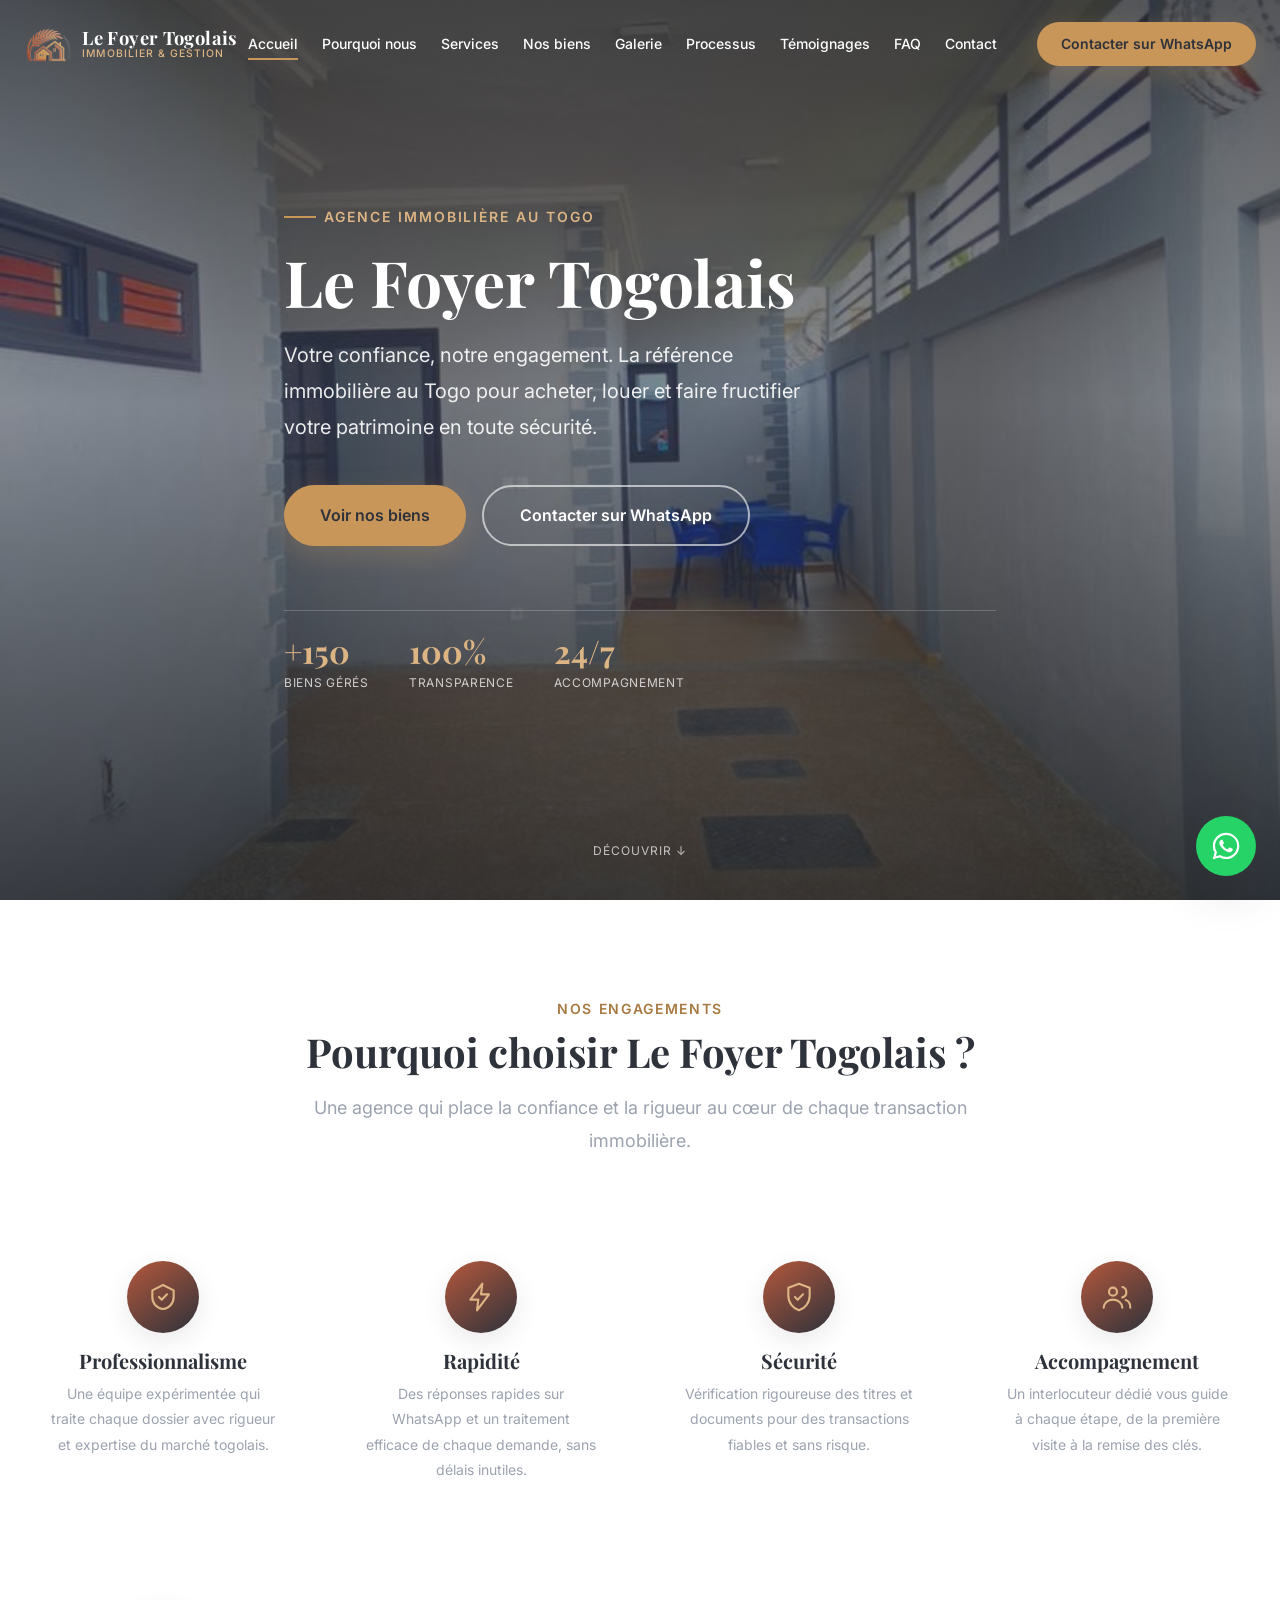
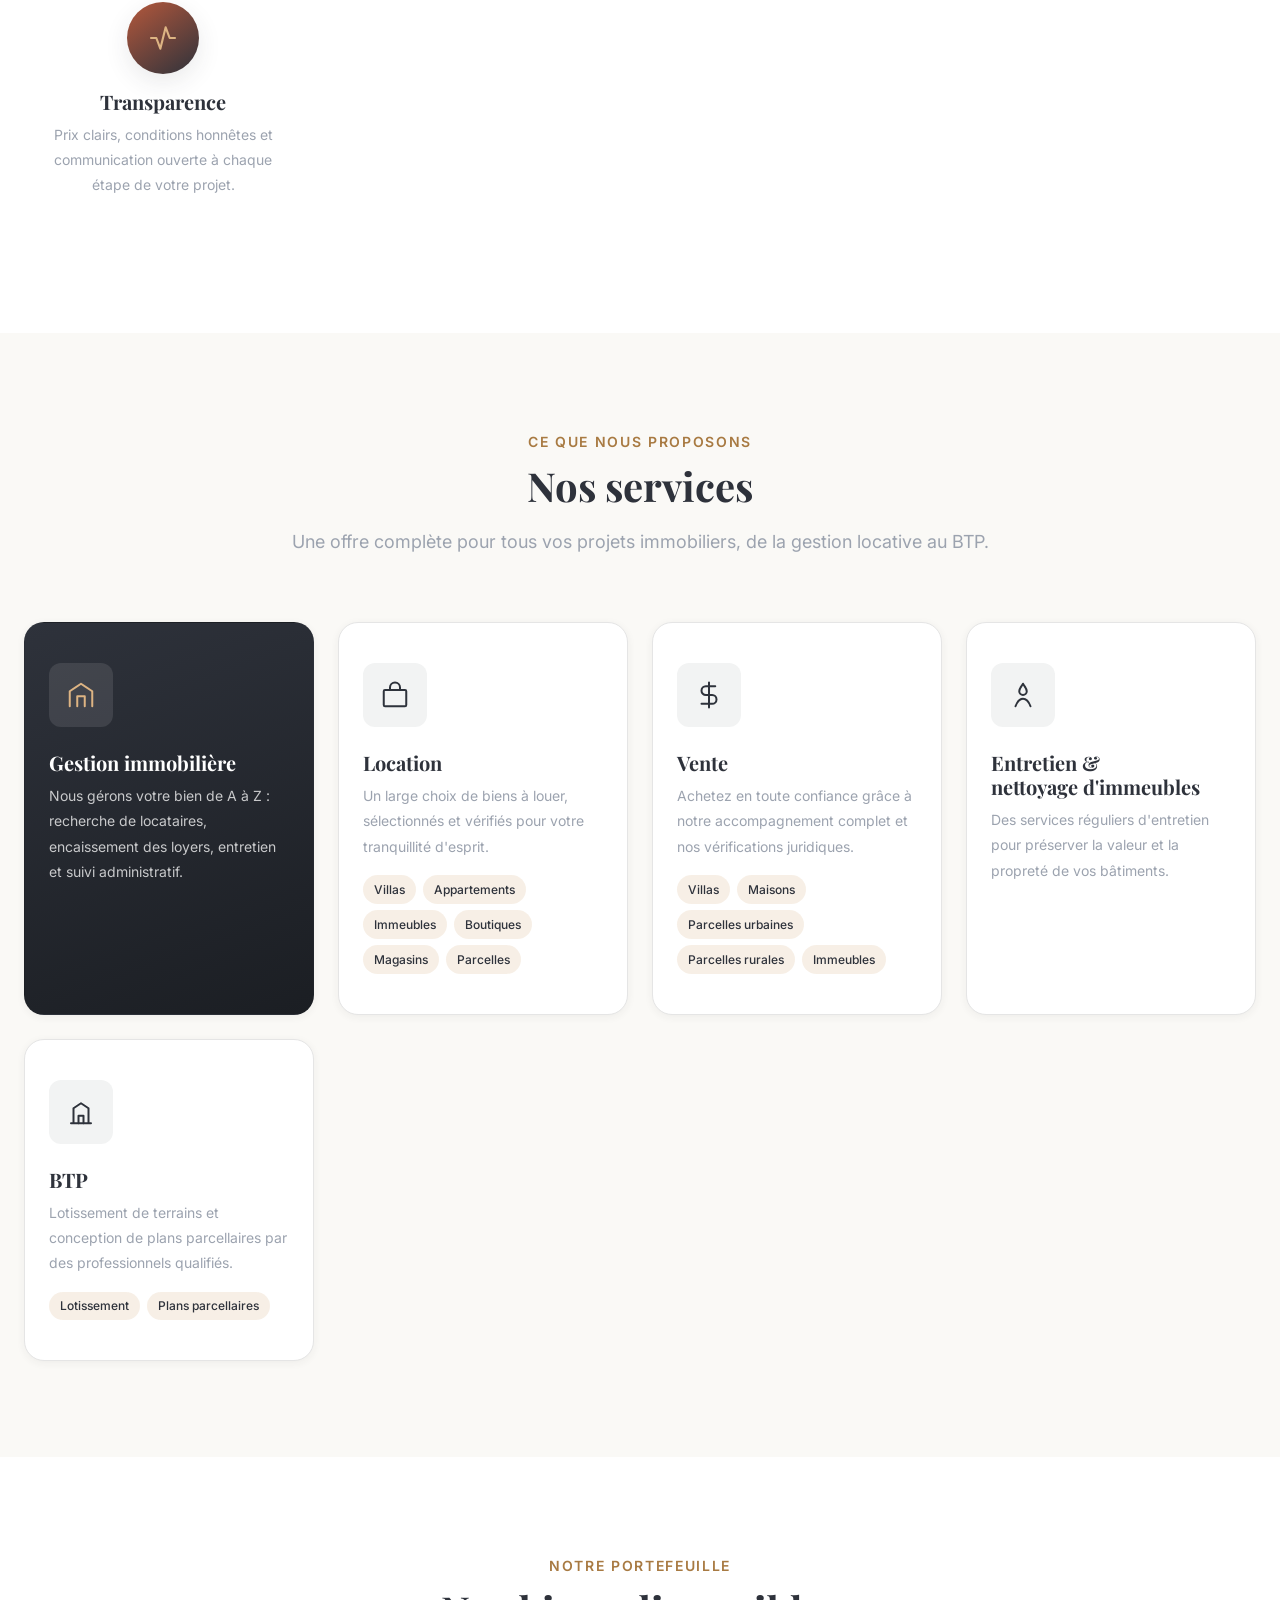
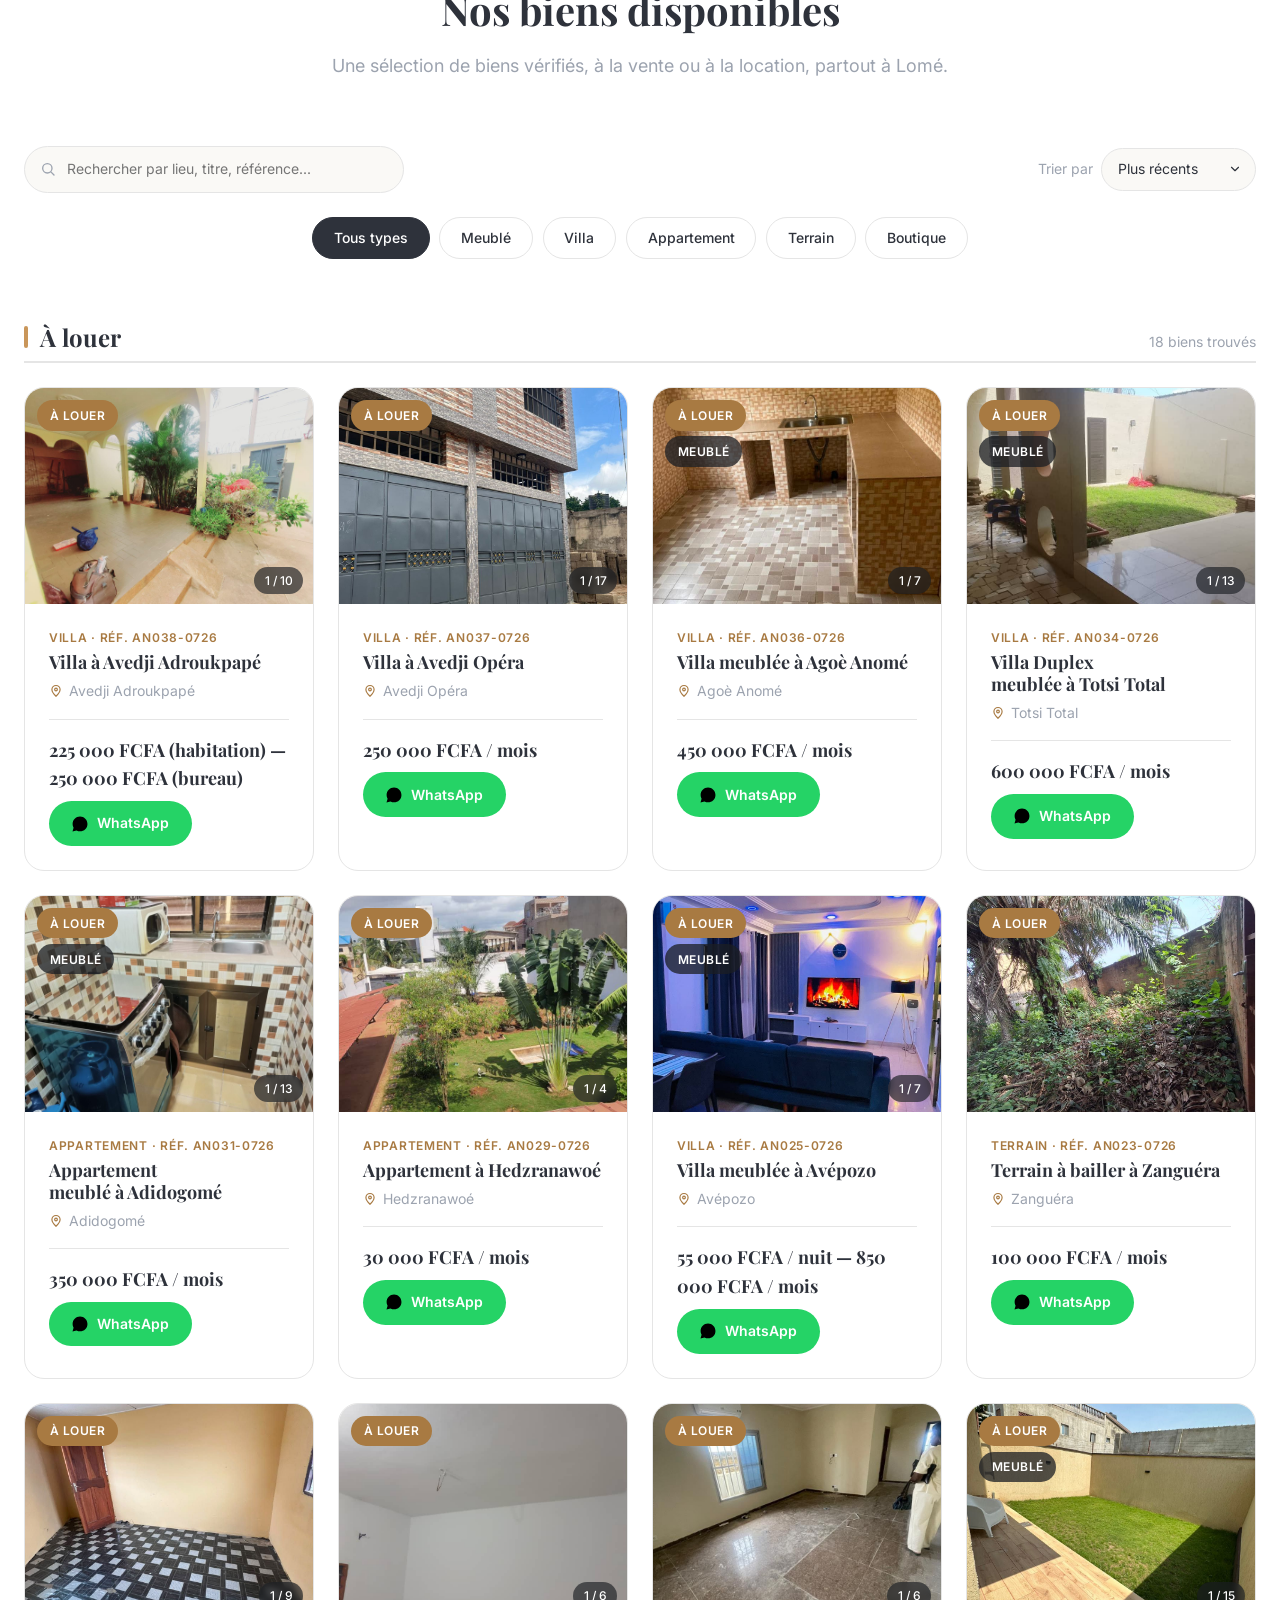
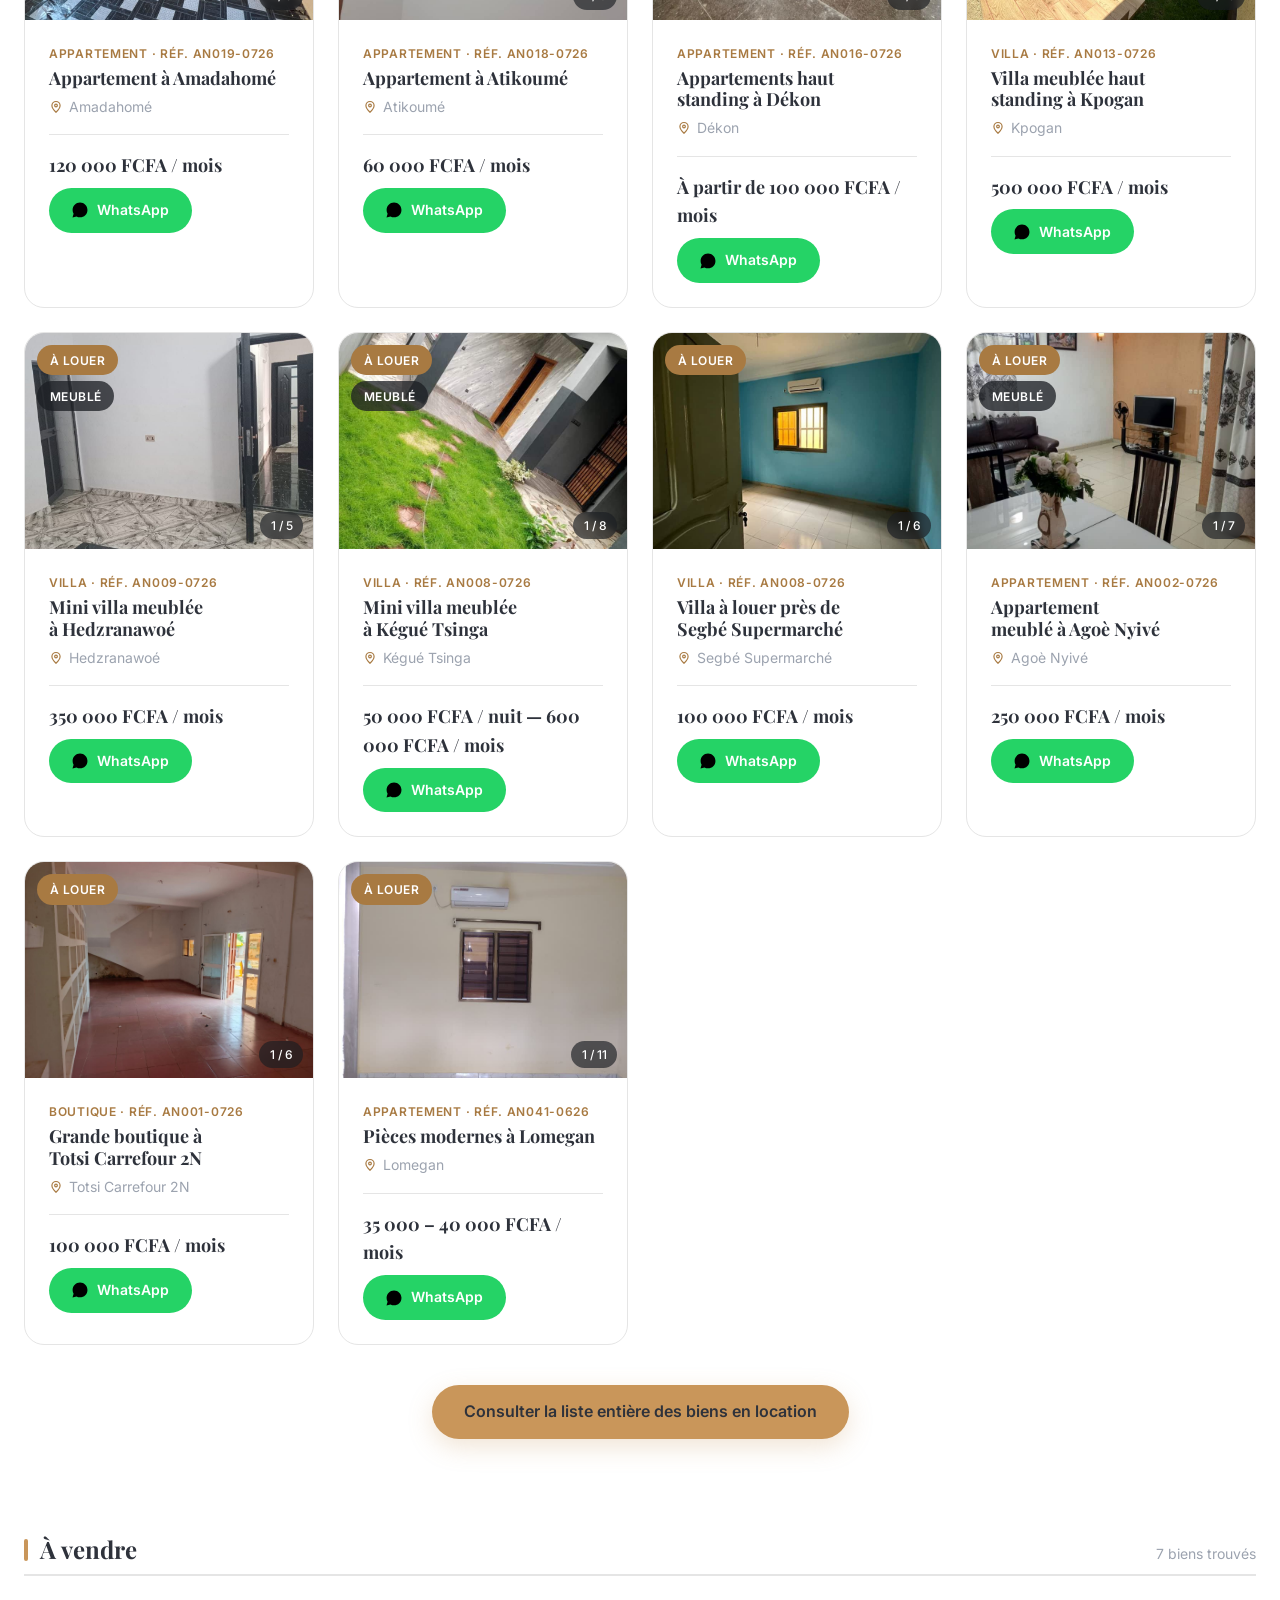
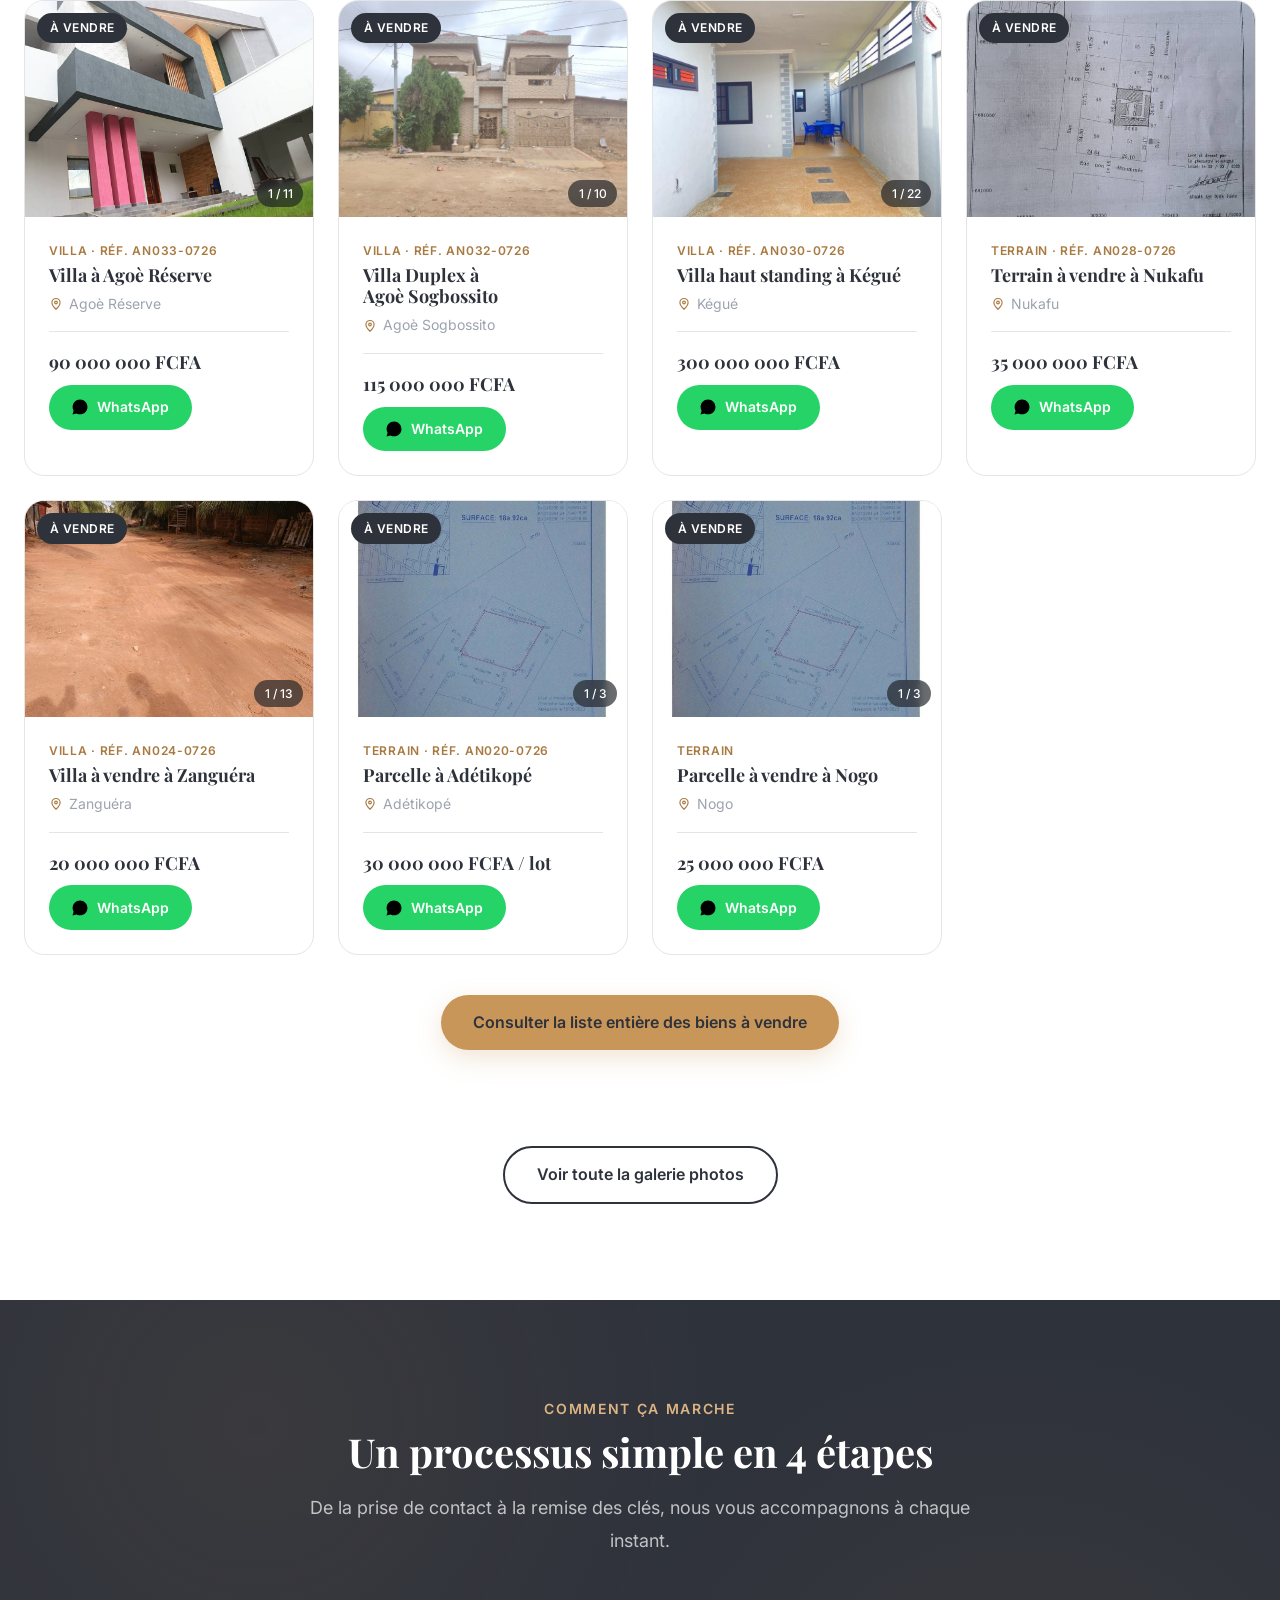
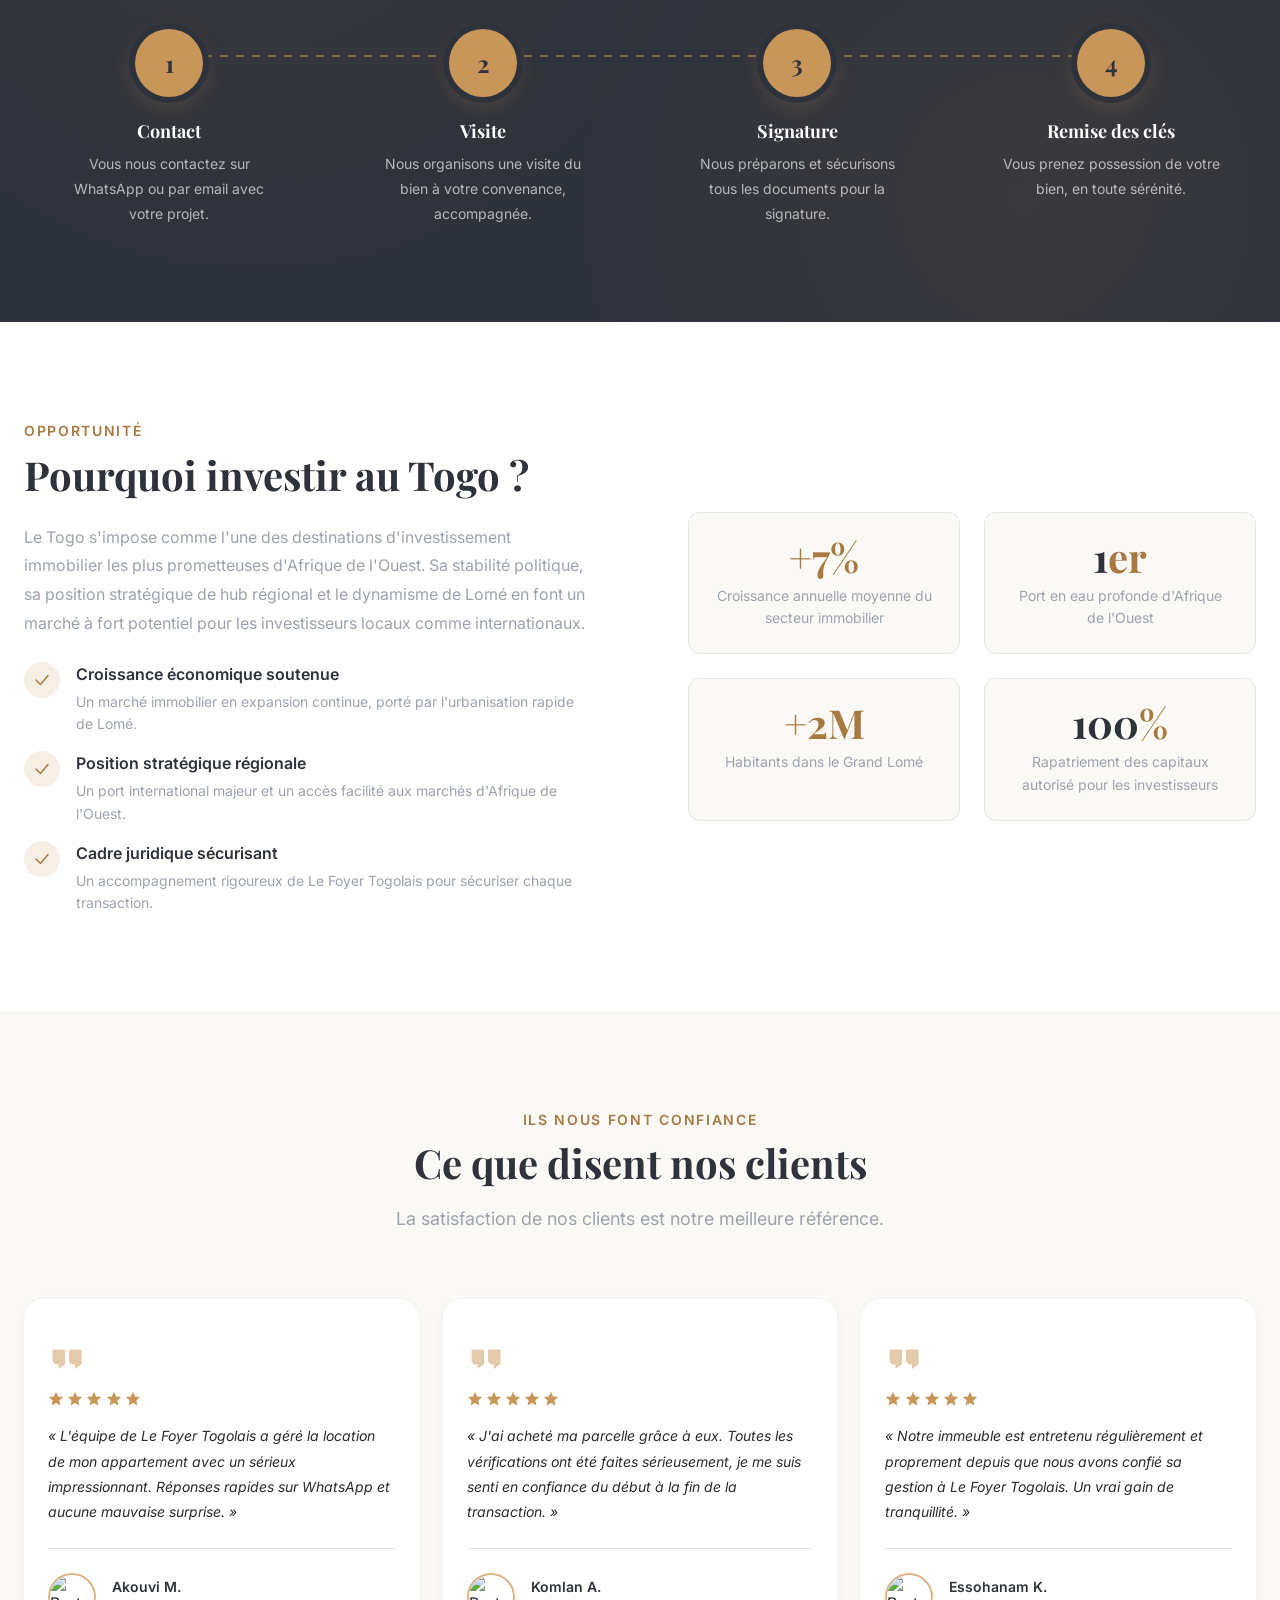
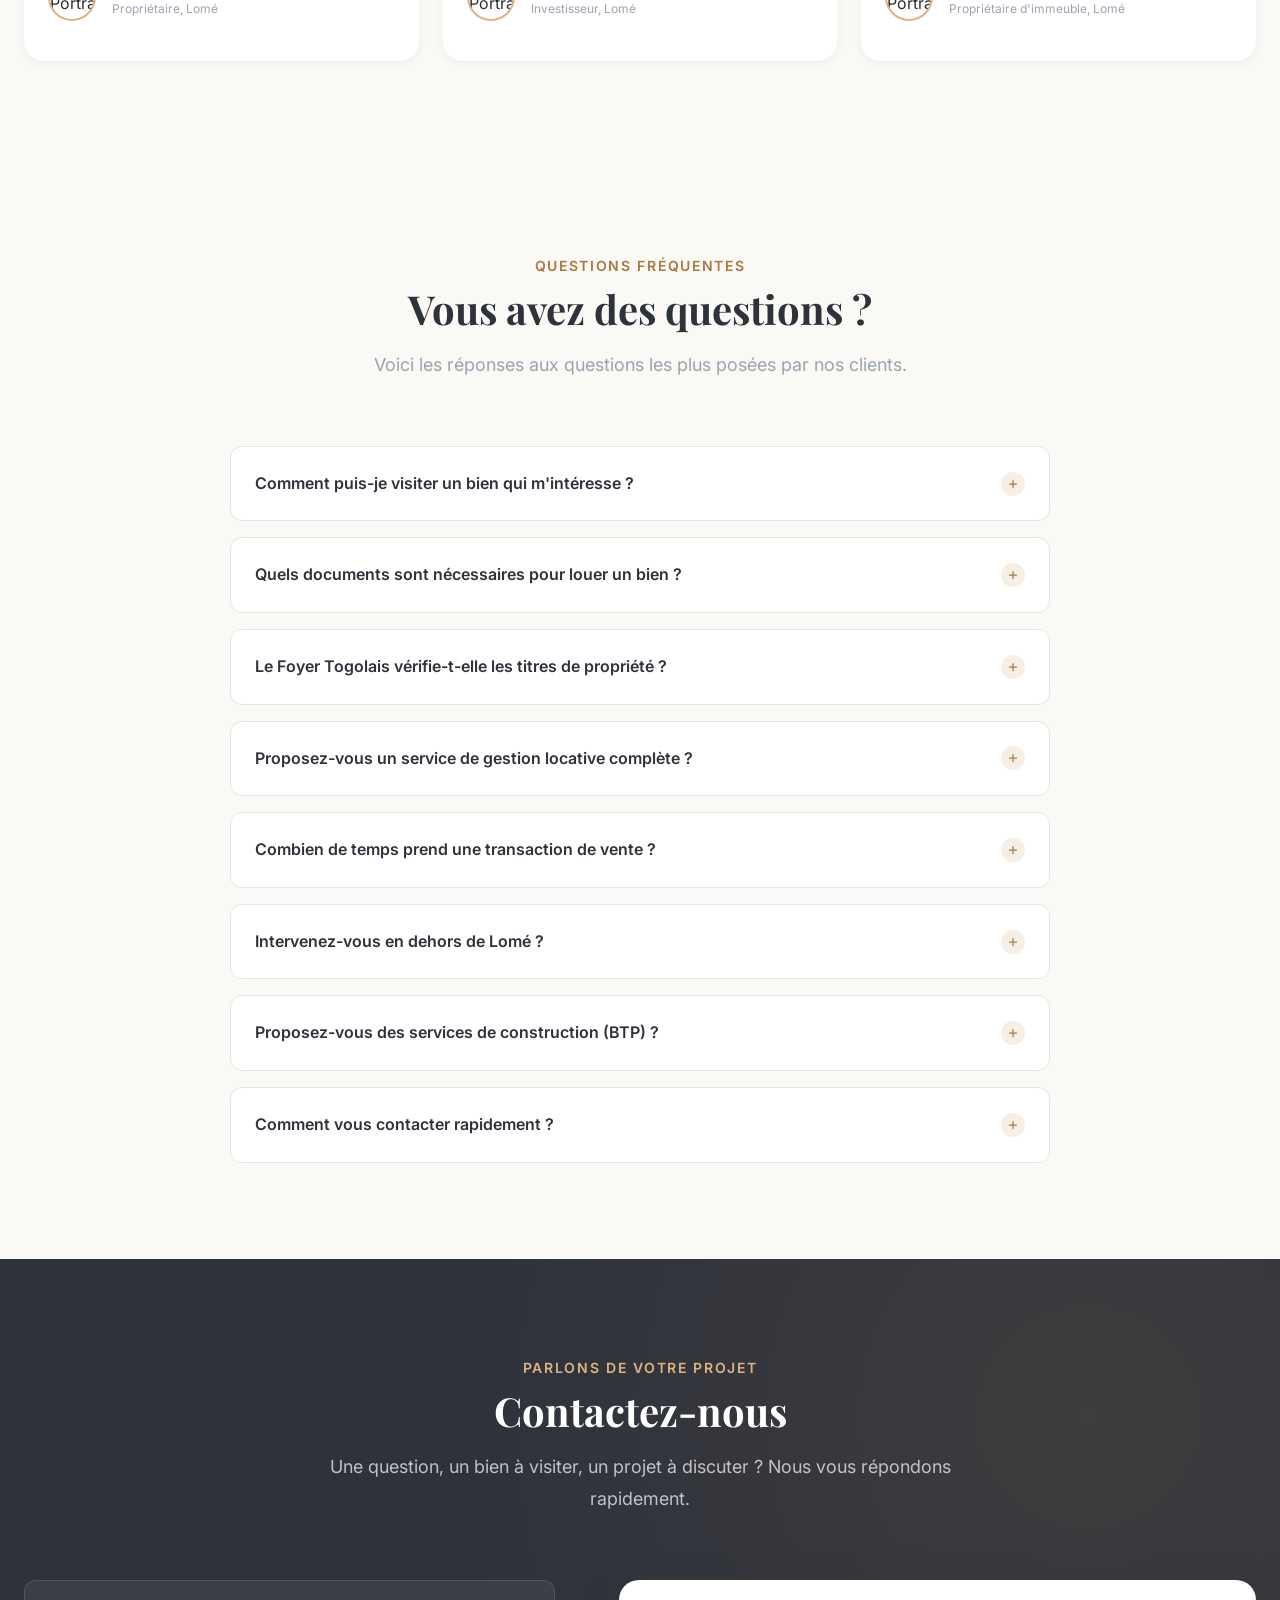
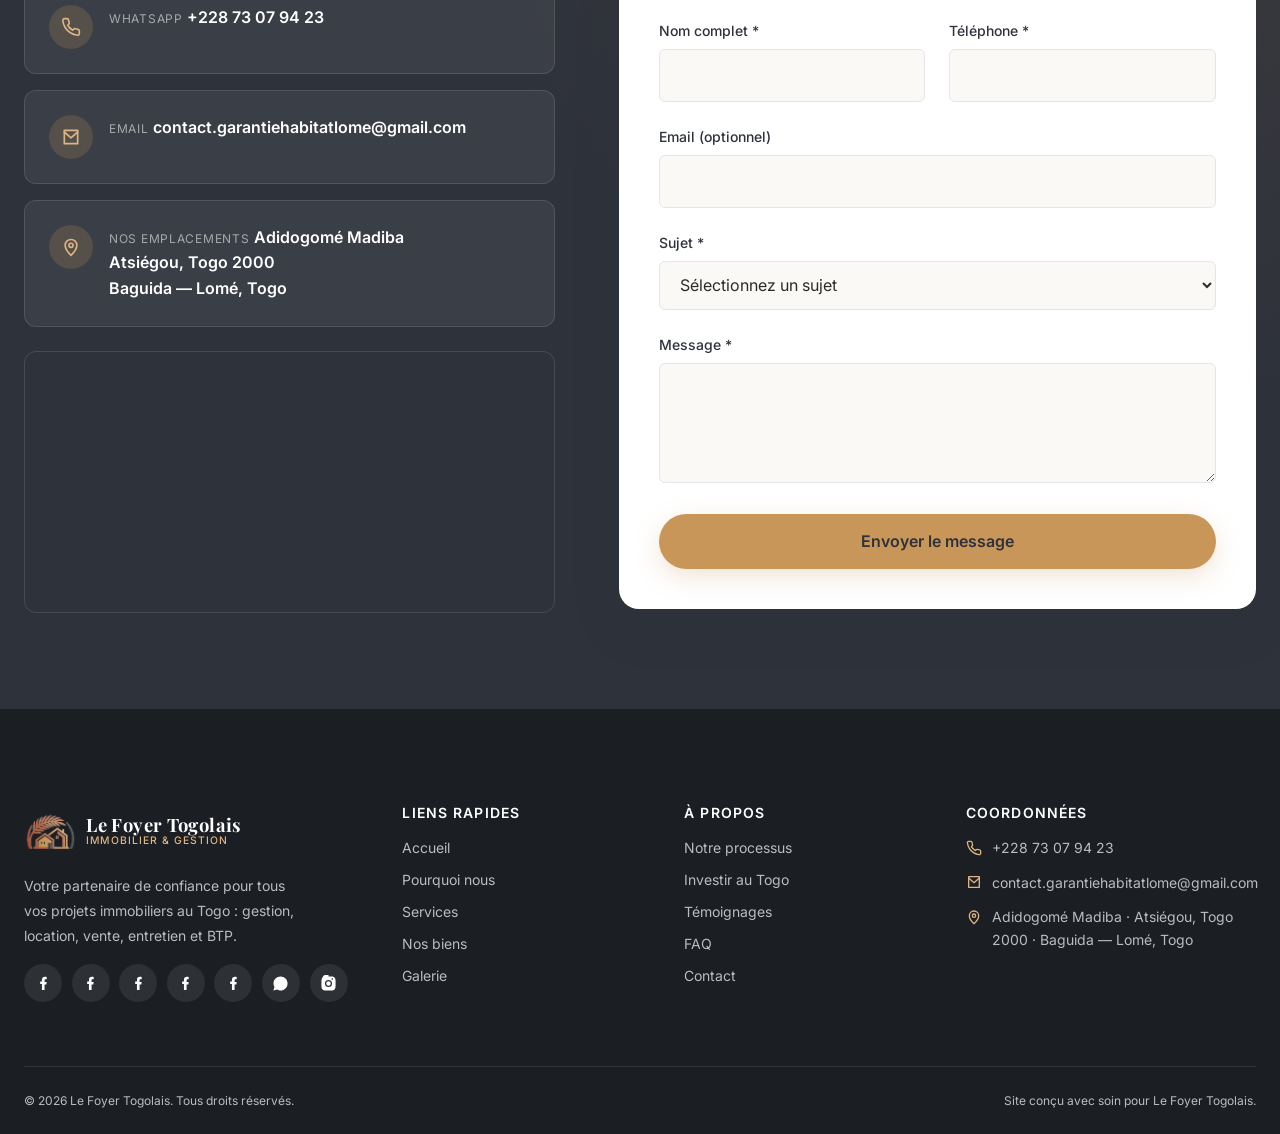
==== commit 66b5c9eb: "Update index.html" ====
--- a/index.html
+++ b/index.html
@@ -838,22 +838,28 @@
                 <svg viewBox="0 0 24 24" aria-hidden="true"><path d="M12 22s7-6.5 7-12a7 7 0 10-14 0c0 5.5 7 12 7 12z" stroke-linecap="round" stroke-linejoin="round"/><circle cx="12" cy="10" r="2.5"/></svg>
               </span>
               <span>
-                <span class="contact-info-card__label">Adresse</span>
-                <span class="contact-info-card__value">Adidogomé, Lankouvi — Lomé, Togo</span>
+                <span class="contact-info-card__label">Nos emplacements</span>
+                <span class="contact-info-card__value">
+                  Adidogomé Madiba<br>
+                  Atsiégou, Togo 2000<br>
+                  Baguida — Lomé, Togo
+                </span>
               </span>
             </div>
 
             <!-- Emplacement Google Maps -->
             <div class="contact__map">
               <!--
-                EMPLACEMENT RÉSERVÉ GOOGLE MAPS : remplace l'URL "src" ci-dessous
-                par l'URL d'intégration exacte de l'agence. Pour l'obtenir :
-                Google Maps > rechercher l'adresse > Partager > Intégrer une carte
-                > copier le lien qui se trouve dans src="...".
+                EMPLACEMENT RÉSERVÉ GOOGLE MAPS : vue générale sur Lomé
+                couvrant les 3 emplacements (Adidogomé Madiba, Atsiégou/Togo
+                2000, Baguida). Pour une carte plus précise centrée sur un
+                point exact, remplace l'URL "src" ci-dessous : Google Maps >
+                rechercher l'adresse > Partager > Intégrer une carte >
+                copier le lien qui se trouve dans src="...".
               -->
               <iframe
-                src="https://www.google.com/maps?q=Adidogom%C3%A9,%20Lom%C3%A9,%20Togo&output=embed"
-                title="Localisation de Le Foyer Togolais sur Google Maps"
+                src="https://www.google.com/maps?q=Lom%C3%A9,%20Togo&output=embed"
+                title="Zone de présence de Le Foyer Togolais sur Google Maps"
                 loading="lazy"
                 referrerpolicy="no-referrer-when-downgrade"
               ></iframe>
@@ -995,7 +1001,7 @@
             </a>
             <span>
               <svg viewBox="0 0 24 24" aria-hidden="true"><path d="M12 22s7-6.5 7-12a7 7 0 10-14 0c0 5.5 7 12 7 12z" stroke-linecap="round" stroke-linejoin="round" fill="none" stroke-width="2"/><circle cx="12" cy="10" r="2.5" fill="none" stroke-width="2"/></svg>
-              <span>Adidogomé, Lankouvi — Lomé, Togo</span>
+              <span>Adidogomé Madiba · Atsiégou, Togo 2000 · Baguida — Lomé, Togo</span>
             </span>
           </div>
         </div>
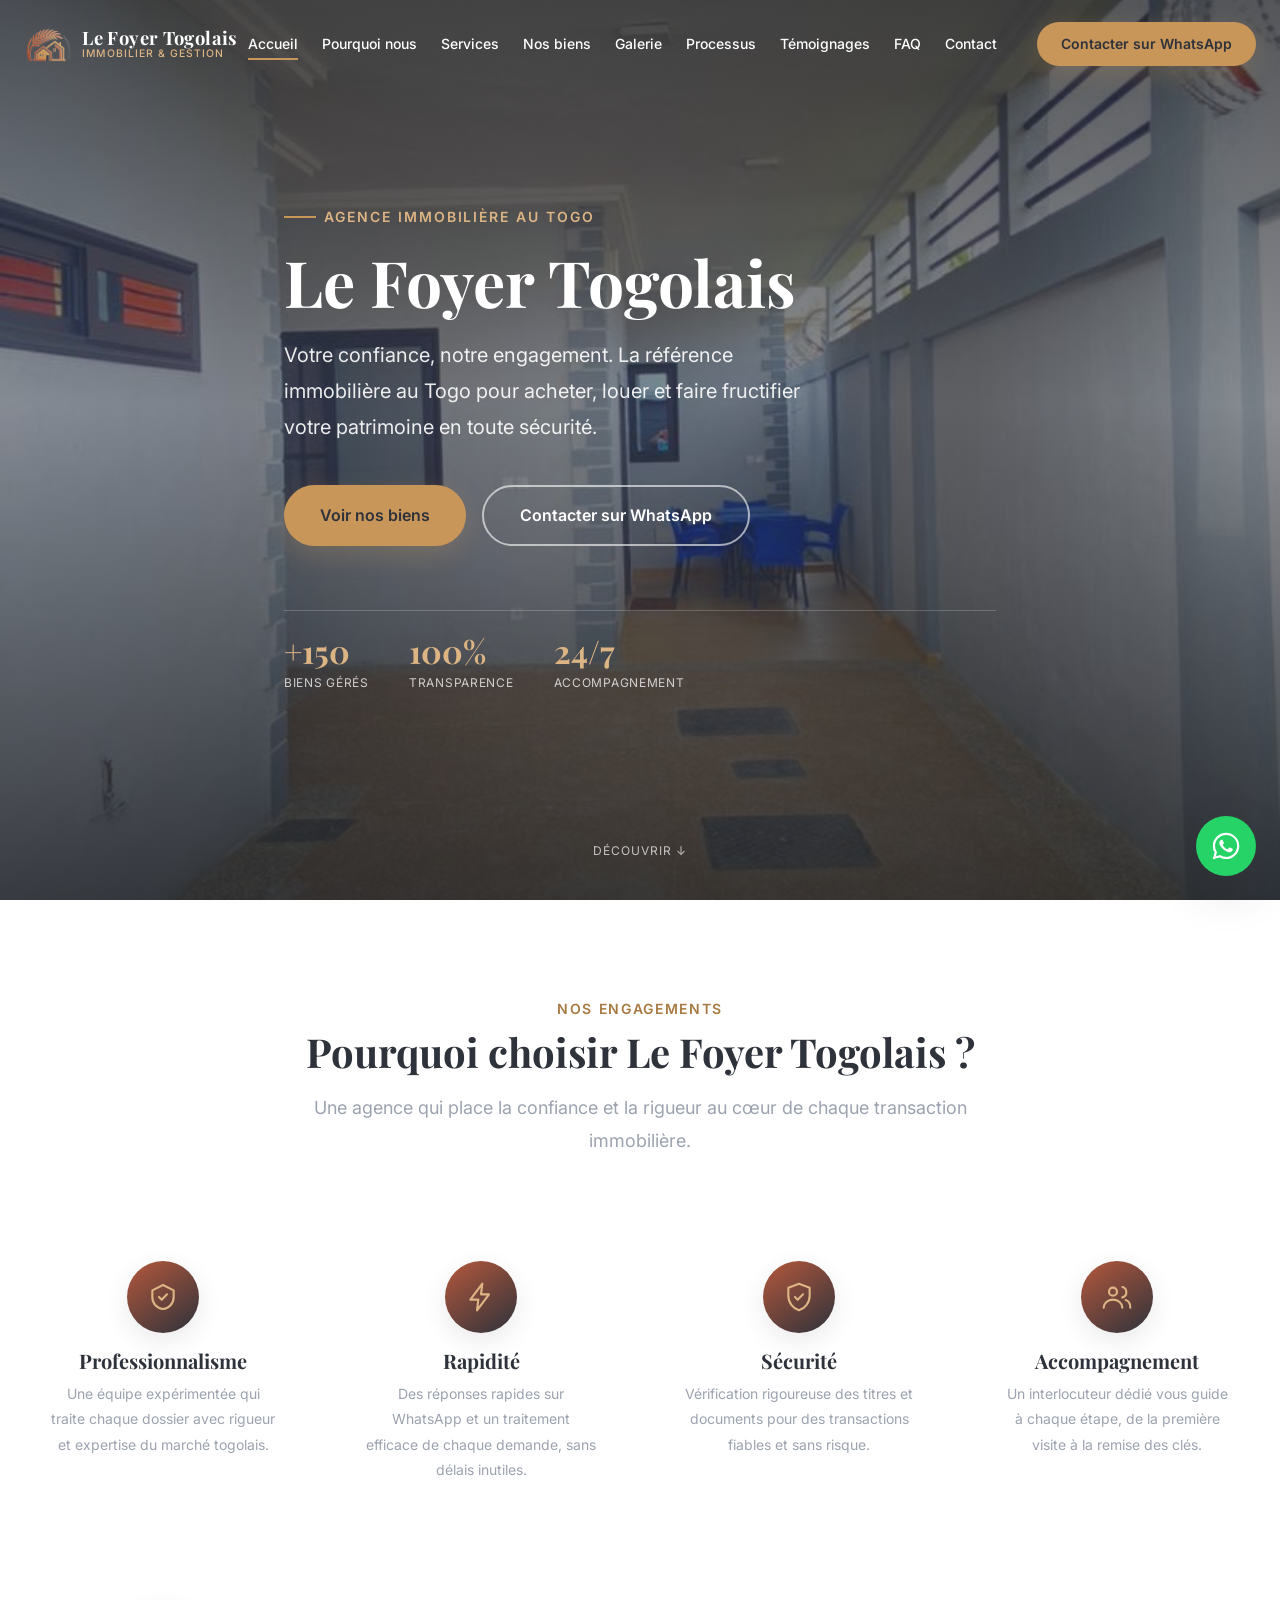
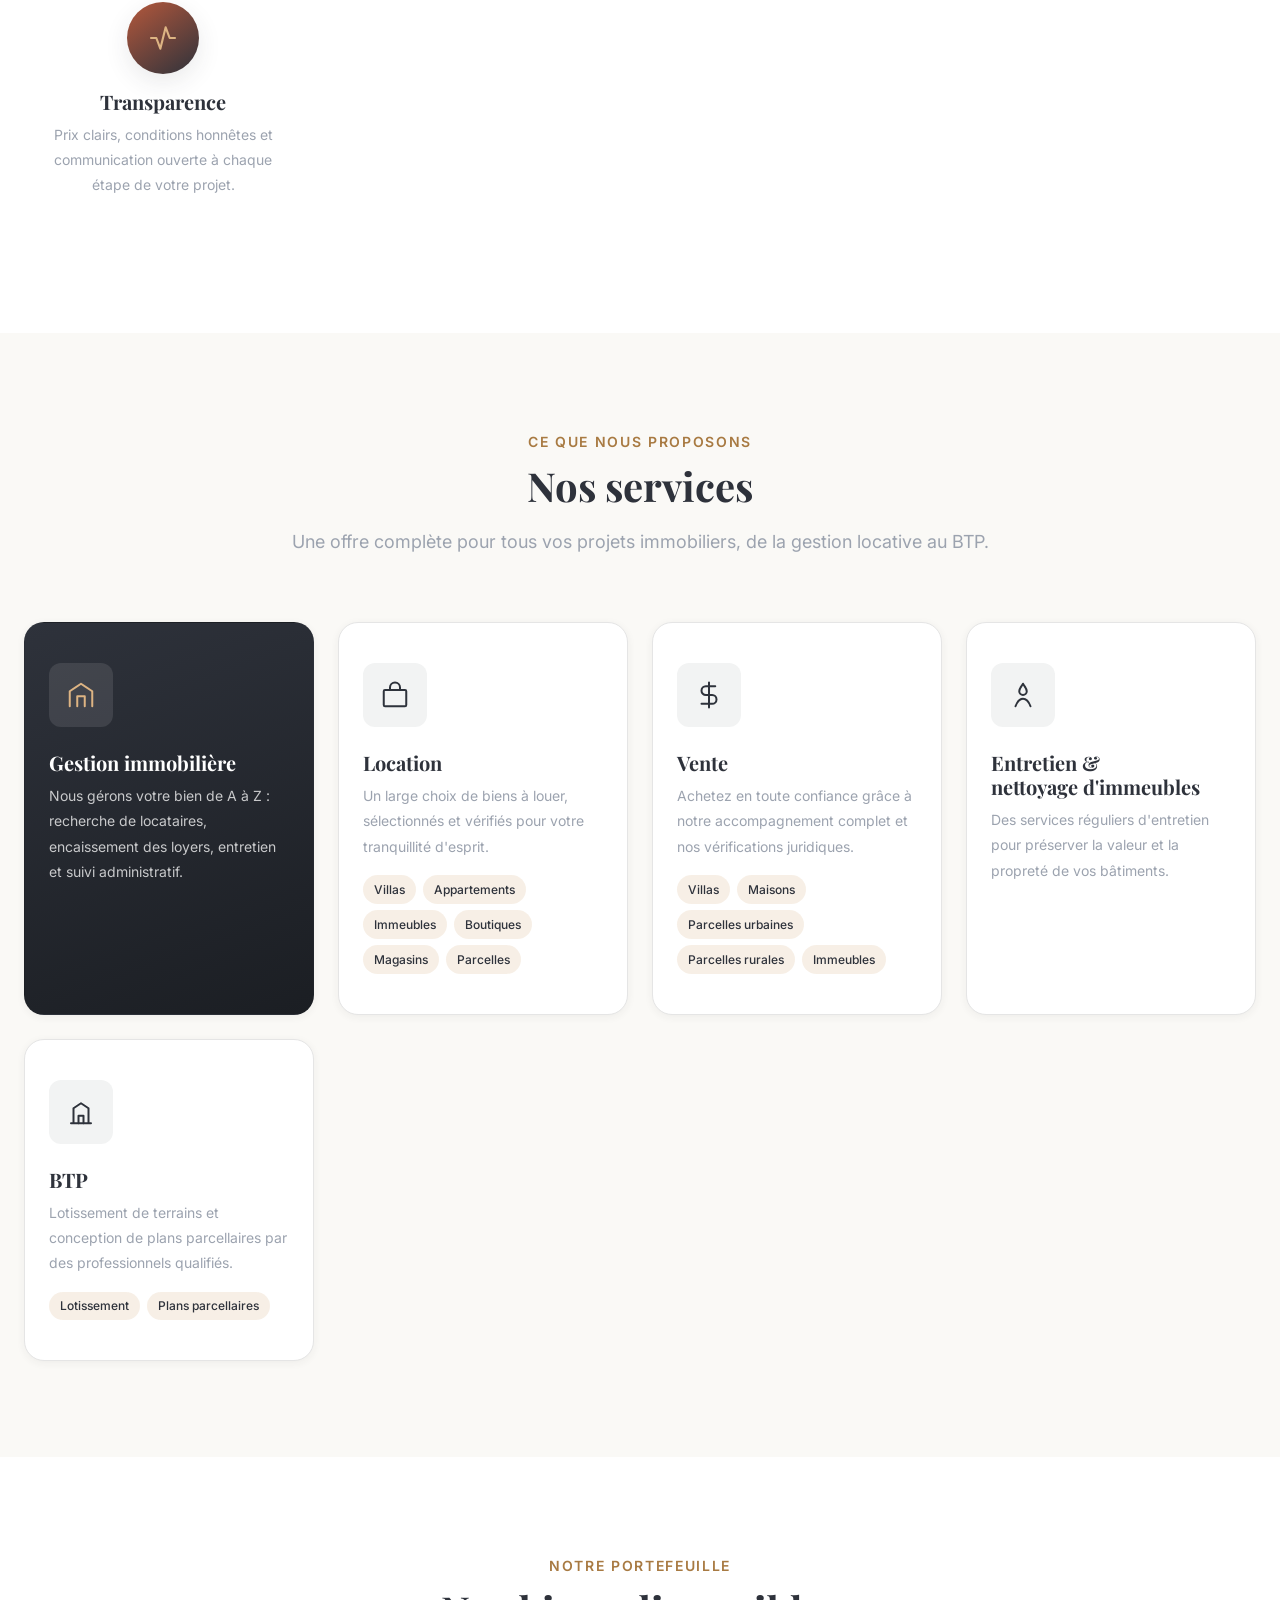
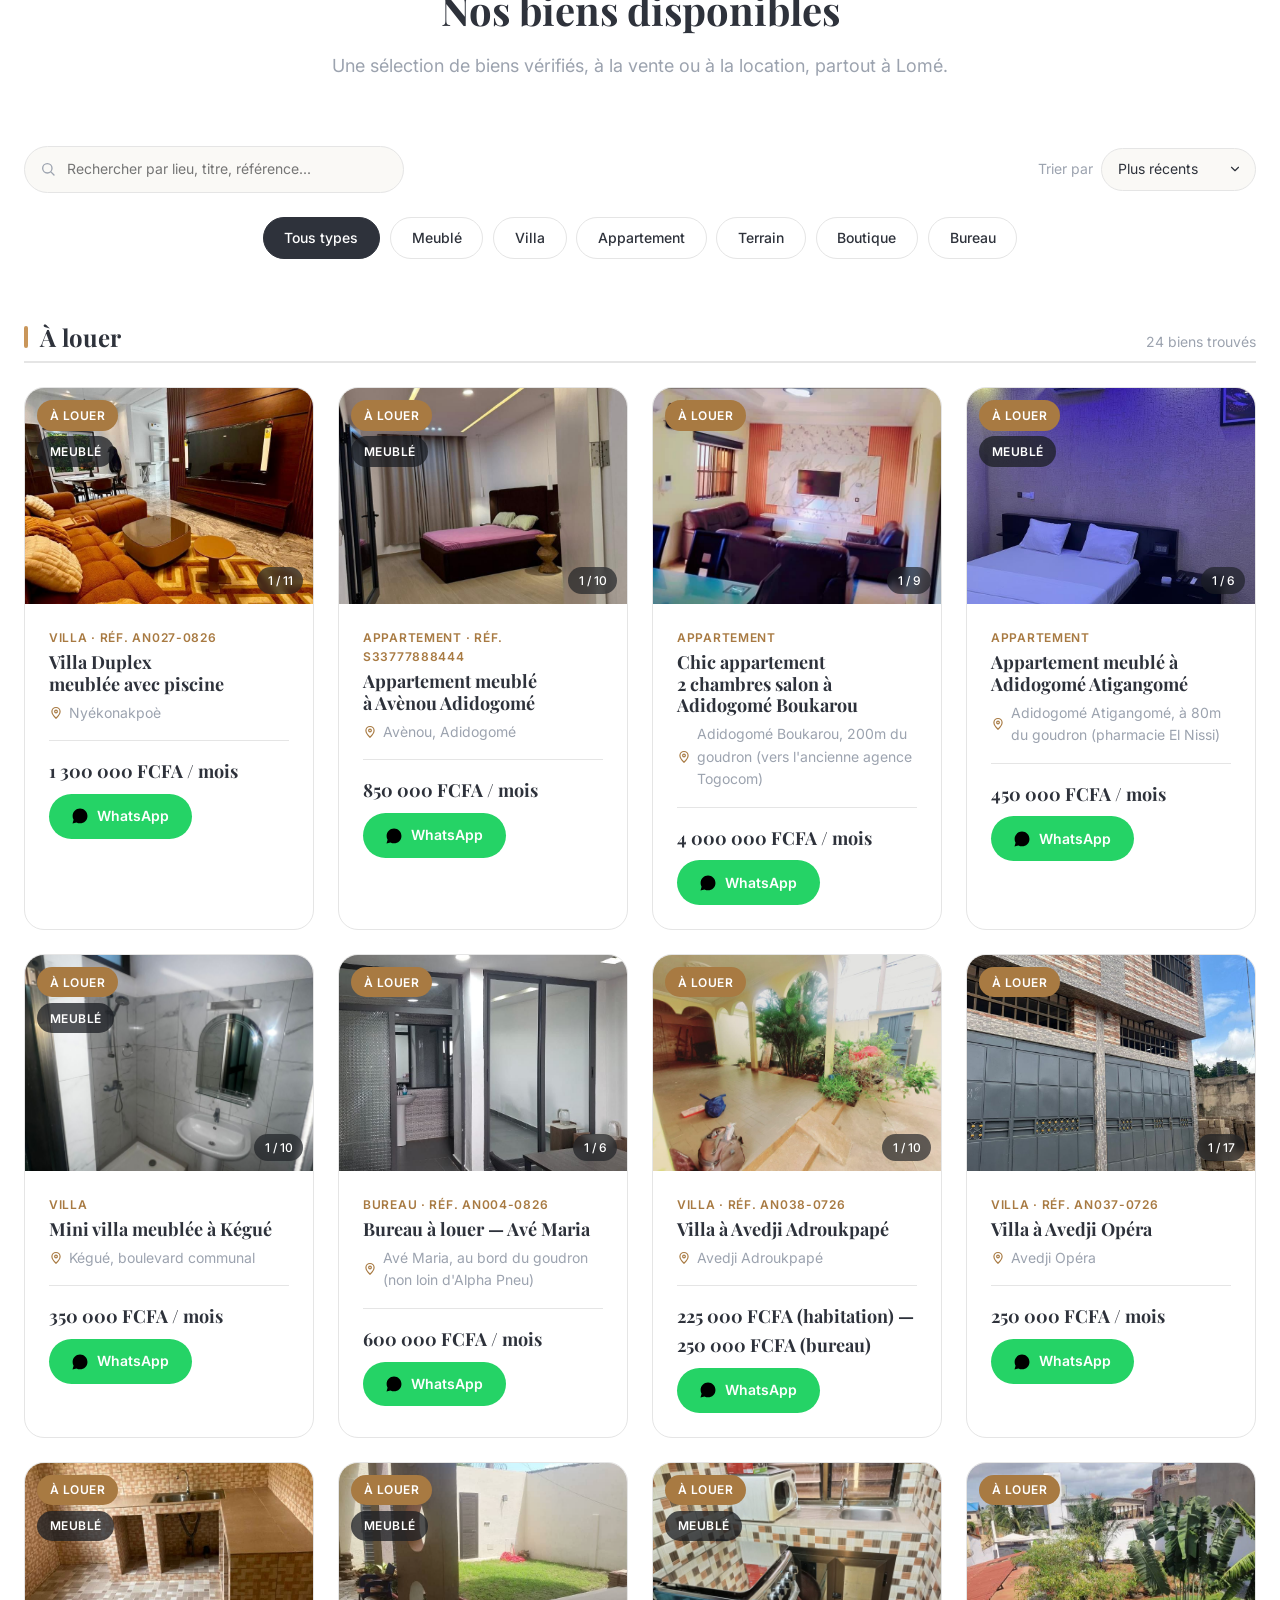
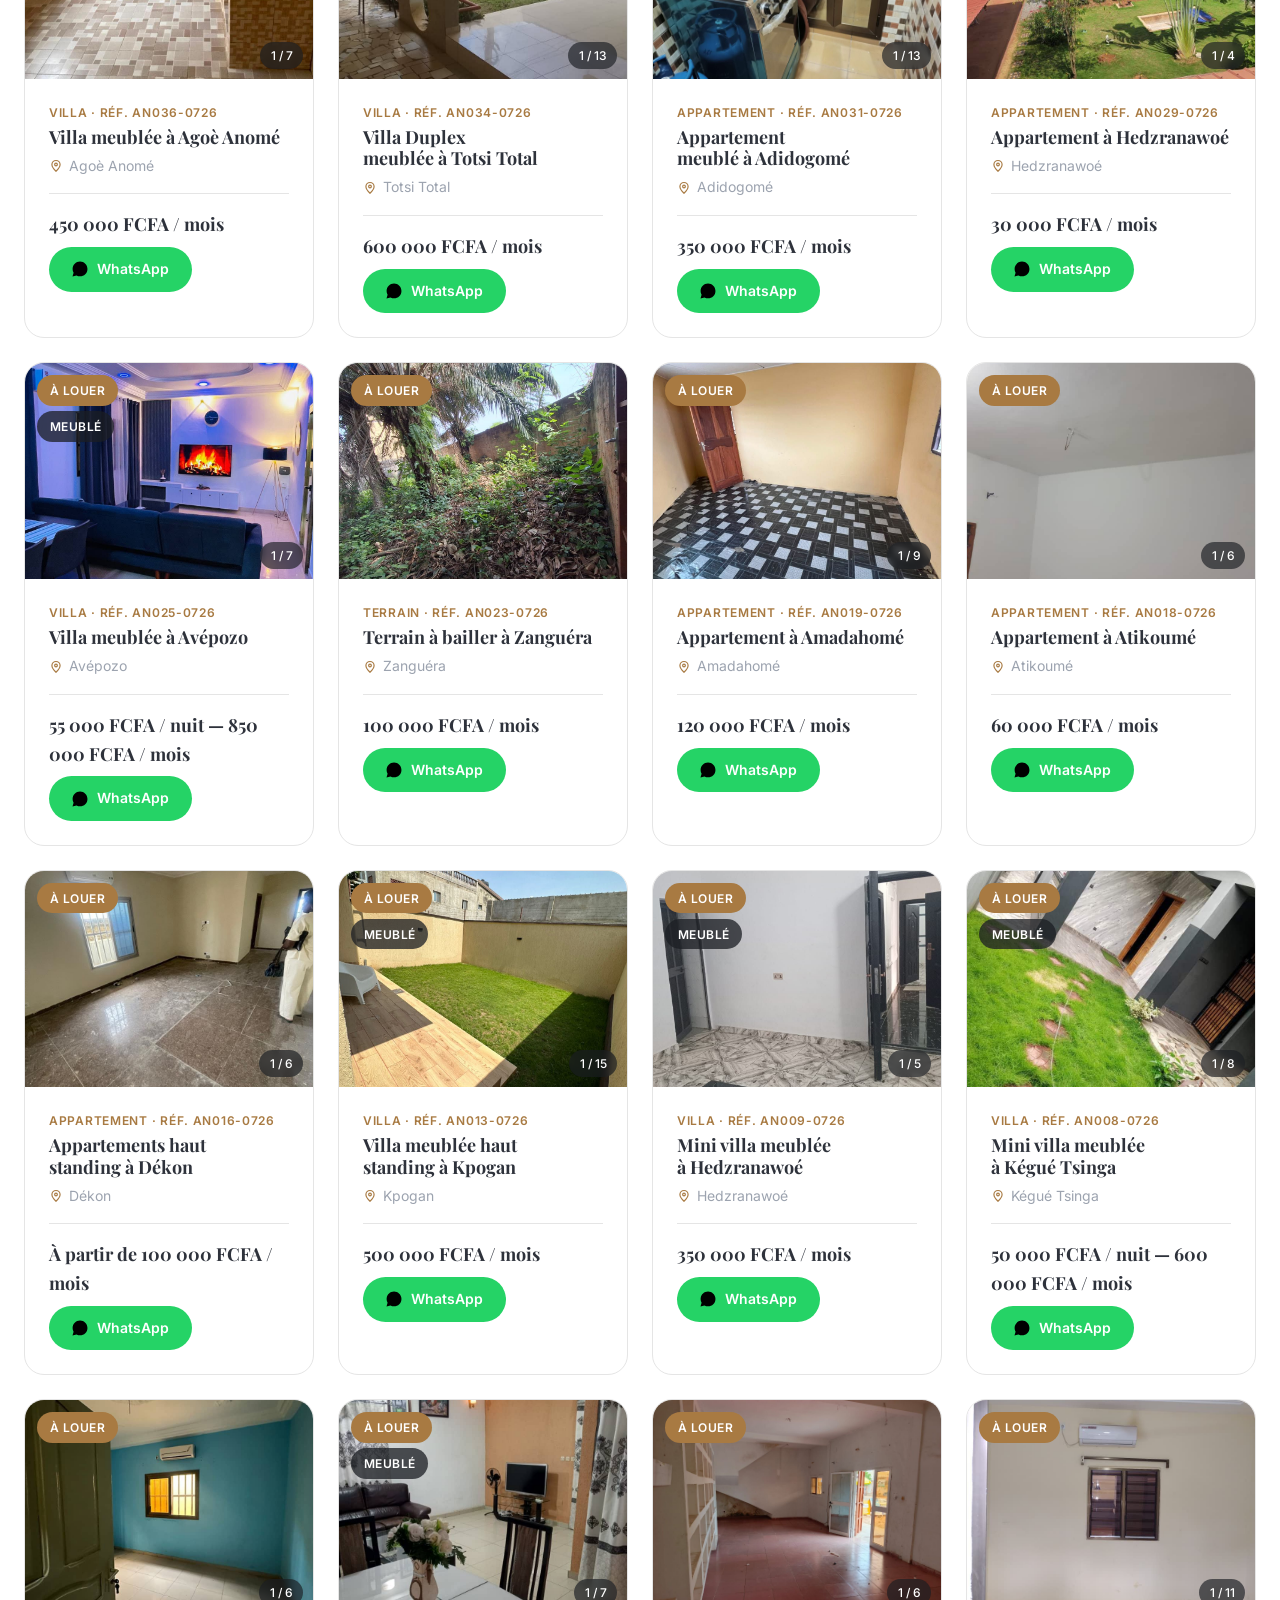
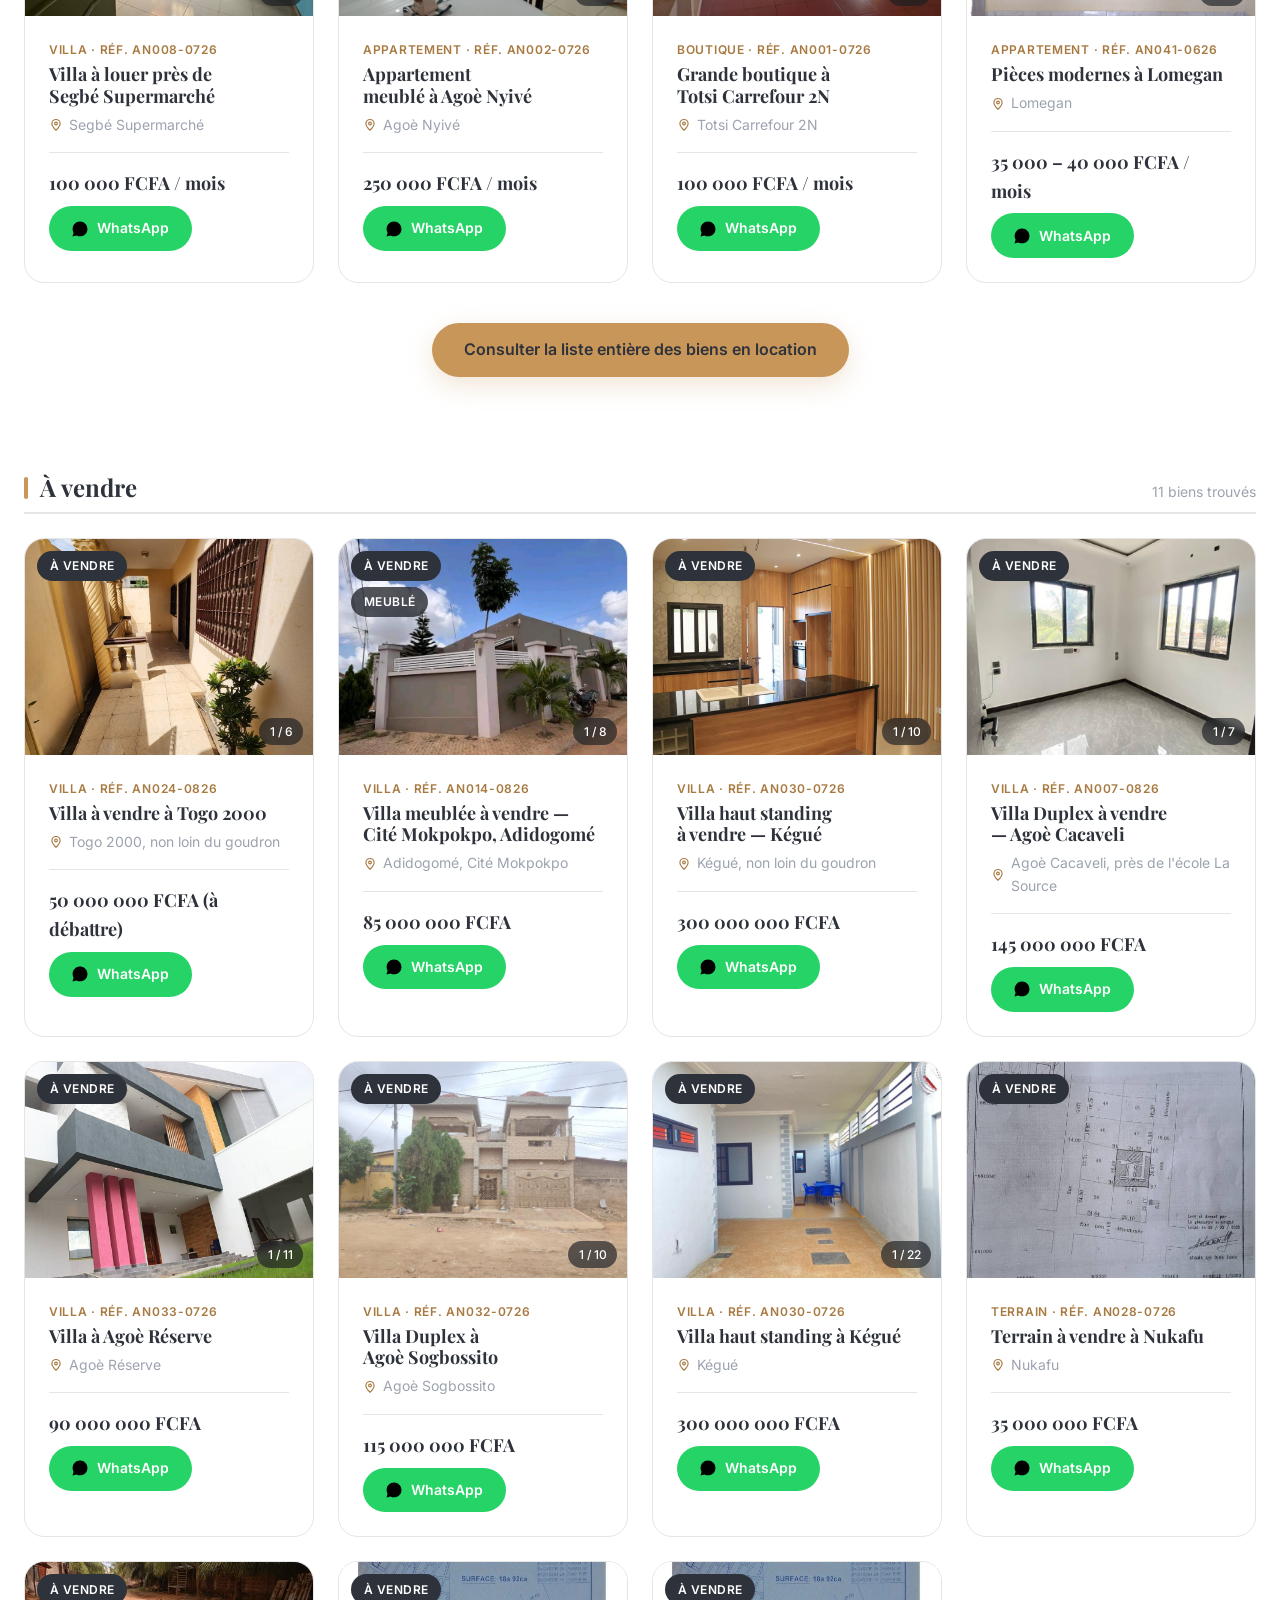
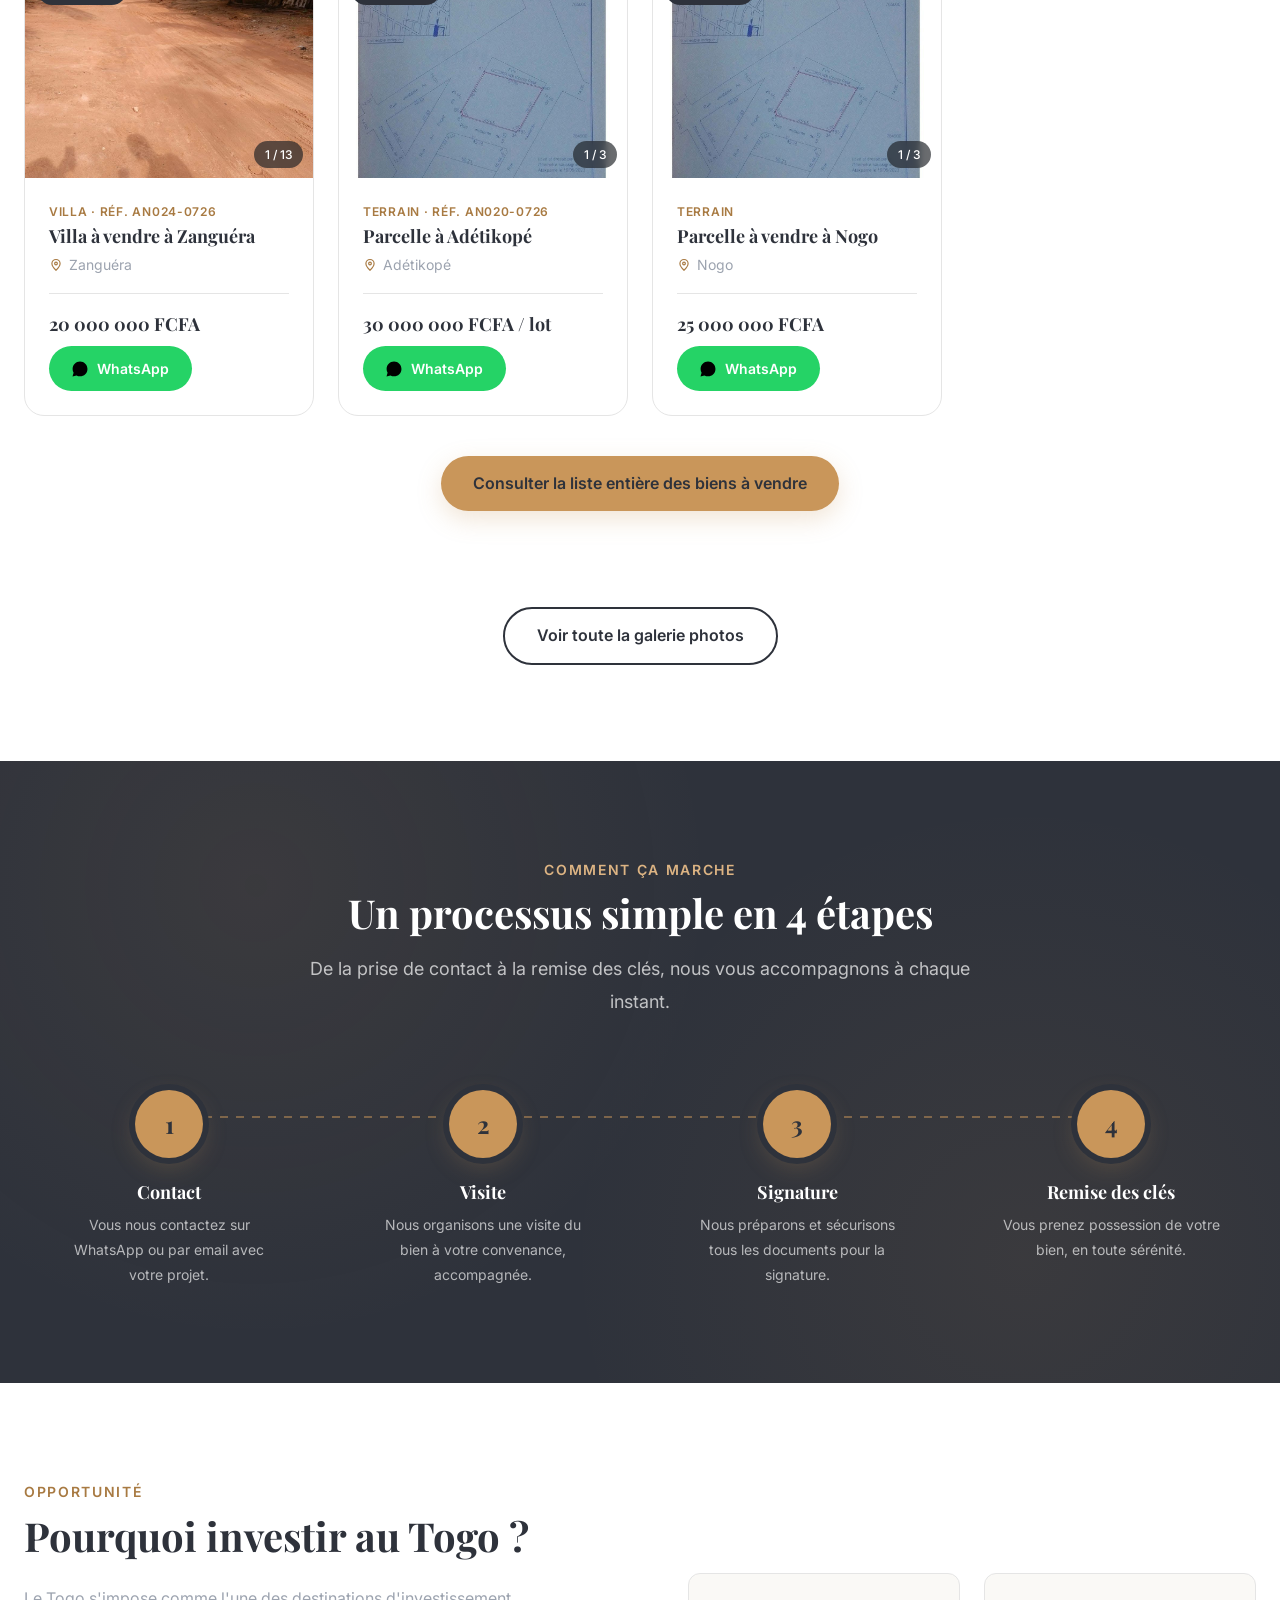
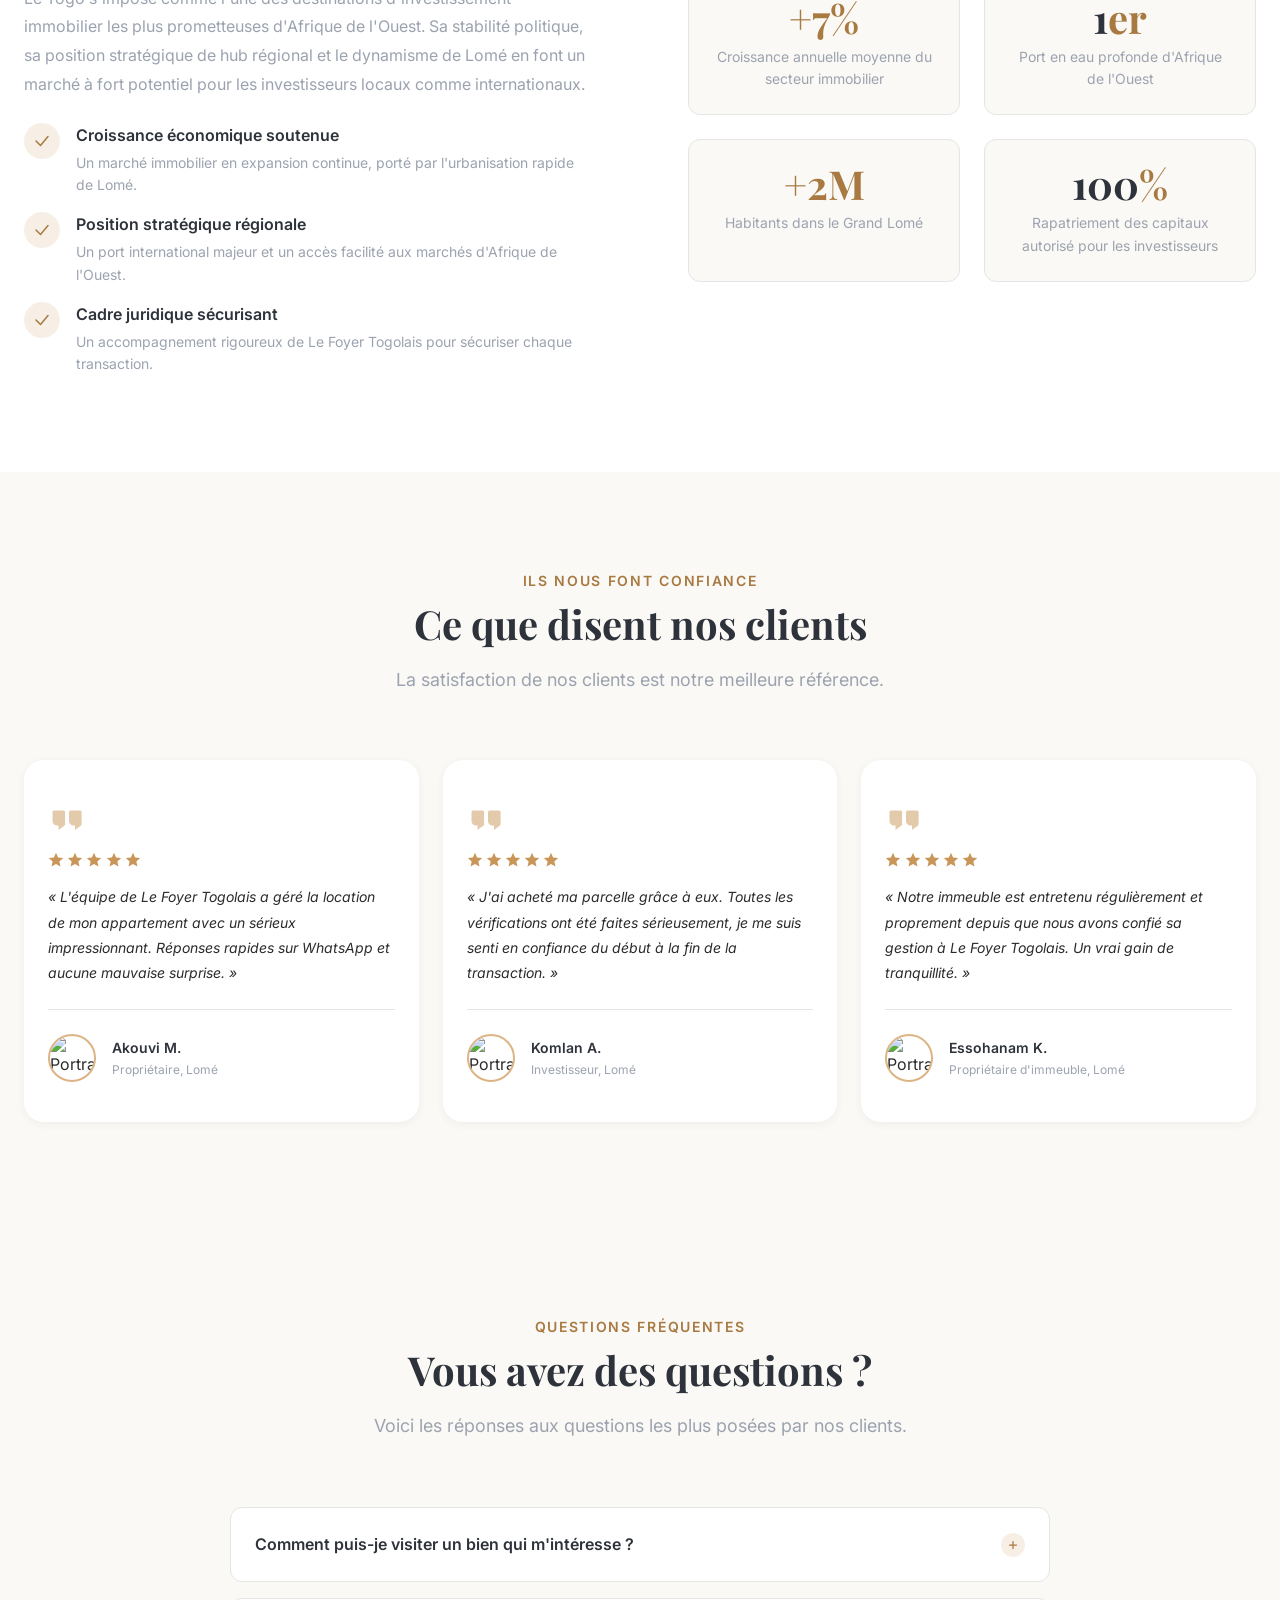
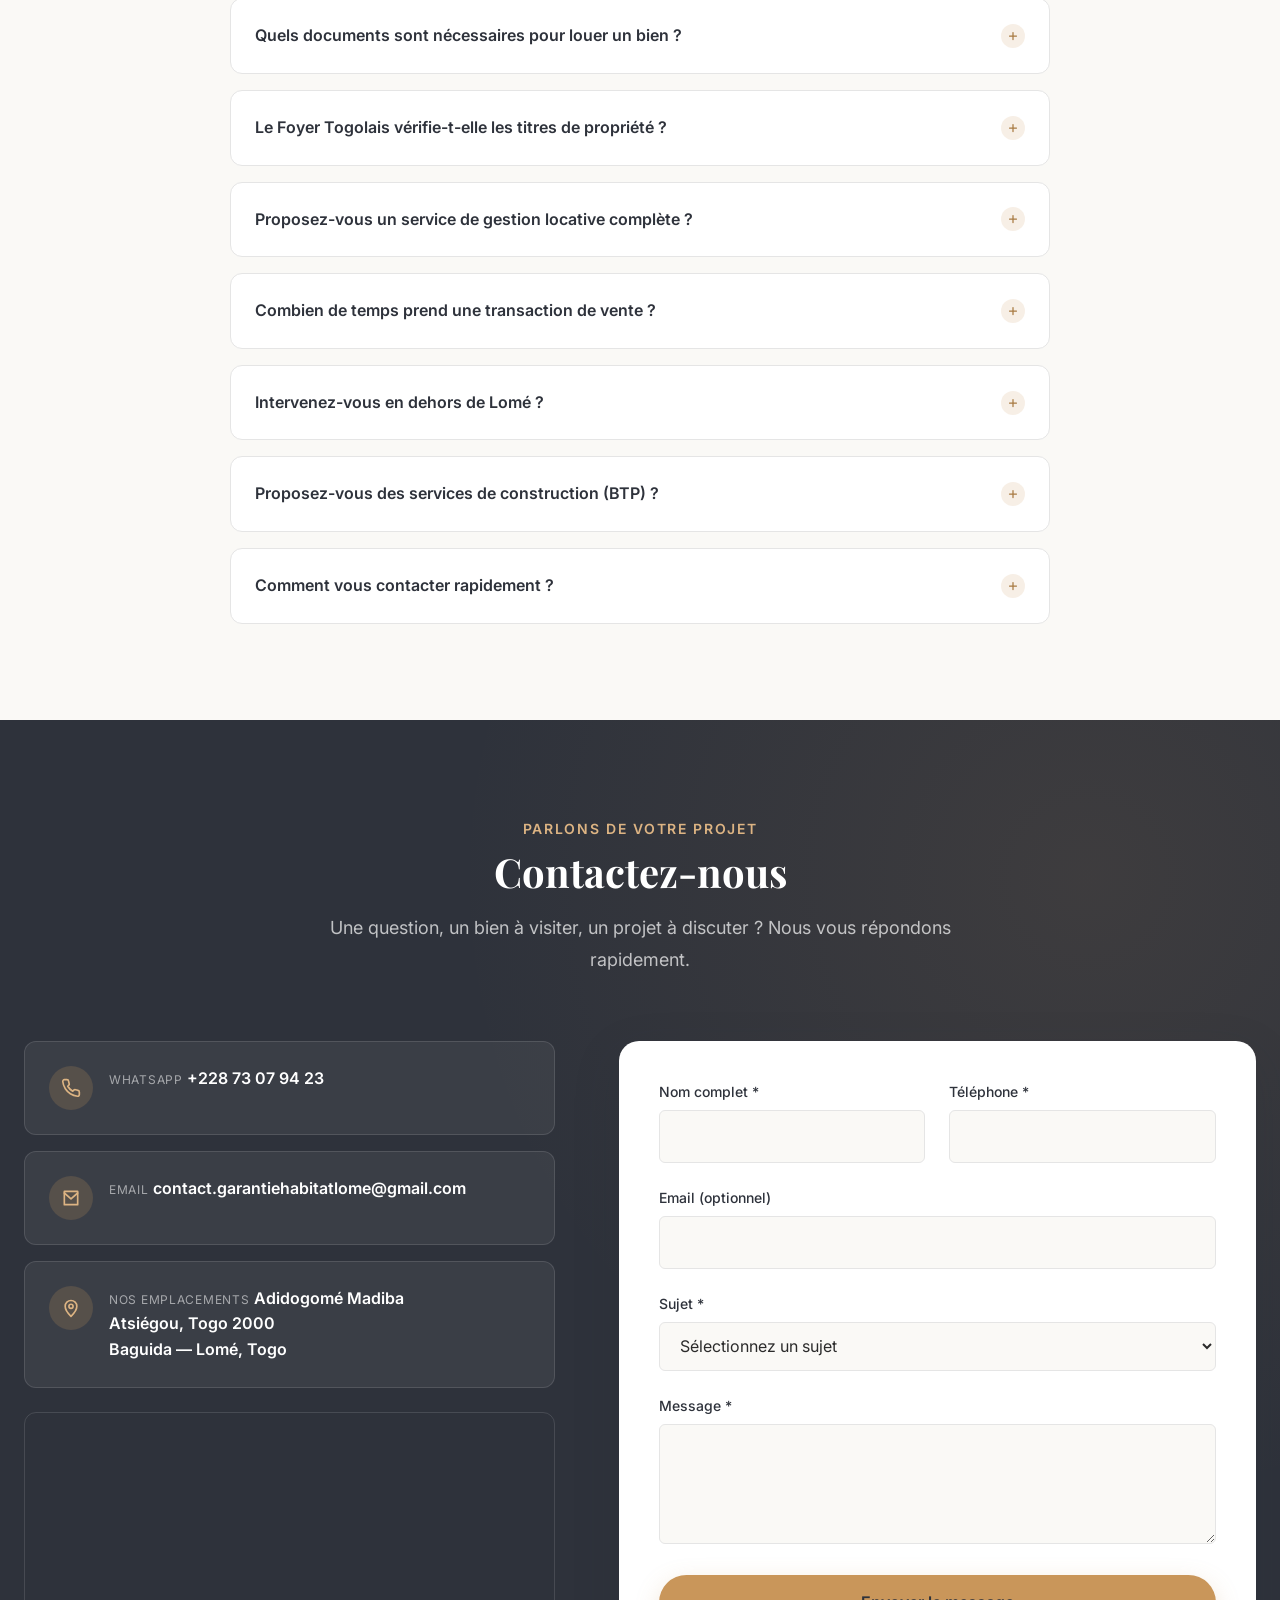
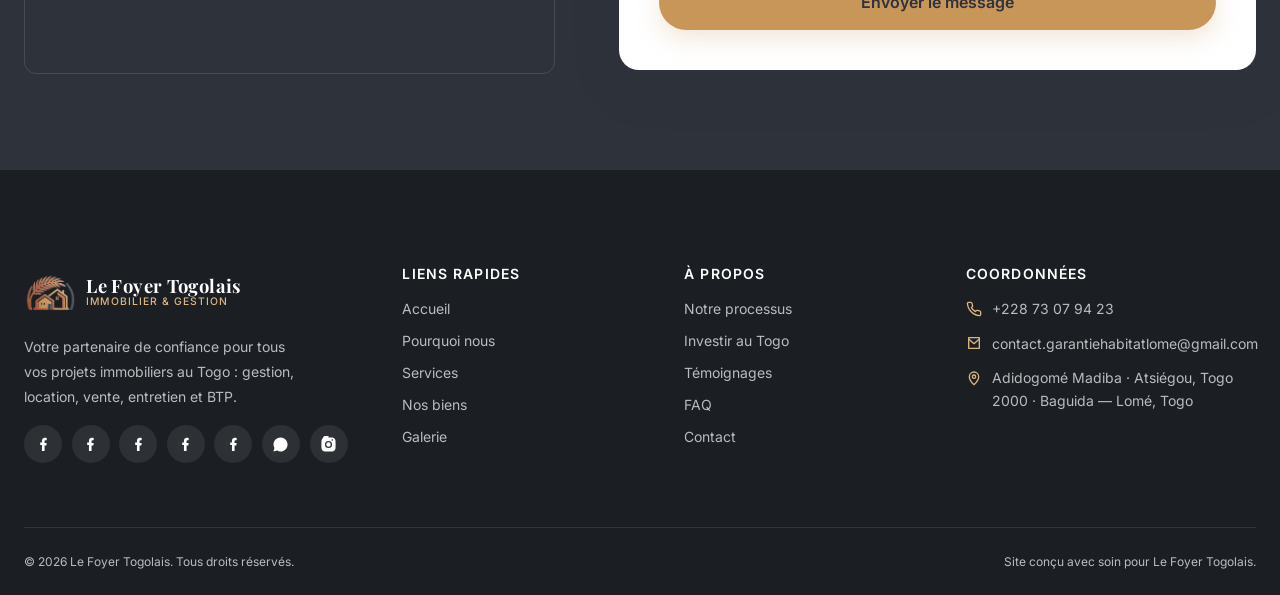
==== commit b1b549b4: "Ajout de 10 nouvelles annonces (83 photos) + filtre Bureau" ====
--- a/index.html
+++ b/index.html
@@ -3,6 +3,7 @@
 <head>
   <meta charset="UTF-8">
   <meta name="viewport" content="width=device-width, initial-scale=1.0, viewport-fit=cover">
+  <meta name="google-site-verification" content="vYbap6xLlMPNDE-f5p8IOgdveSX_tCGQrBTyl7imM44" />
 
   <!-- ==========================================================================
        SEO - Title & Meta Description
@@ -438,6 +439,7 @@
           <button class="gallery-filter" data-filter="appartement">Appartement</button>
           <button class="gallery-filter" data-filter="terrain">Terrain</button>
           <button class="gallery-filter" data-filter="boutique">Boutique</button>
+          <button class="gallery-filter" data-filter="bureau">Bureau</button>
         </div>
 
         <!-- ---------------- LOCATION ---------------- -->
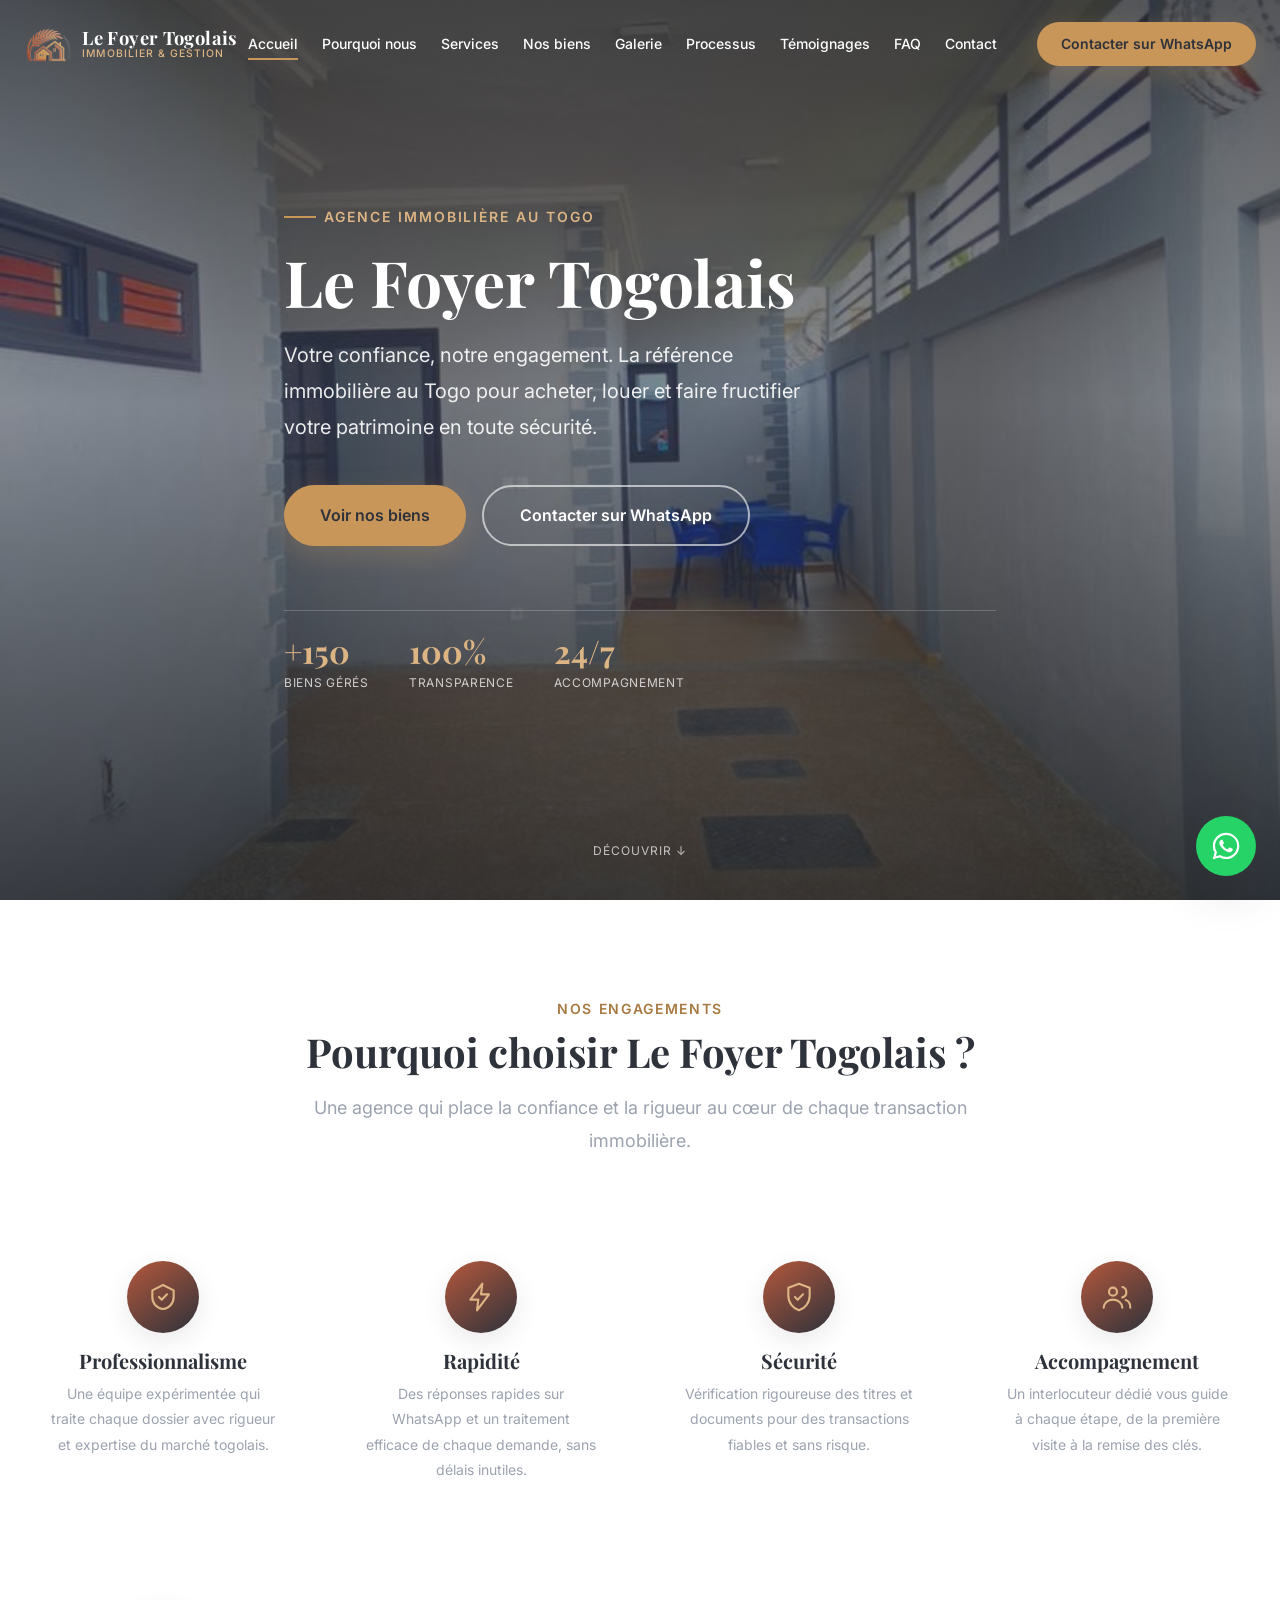
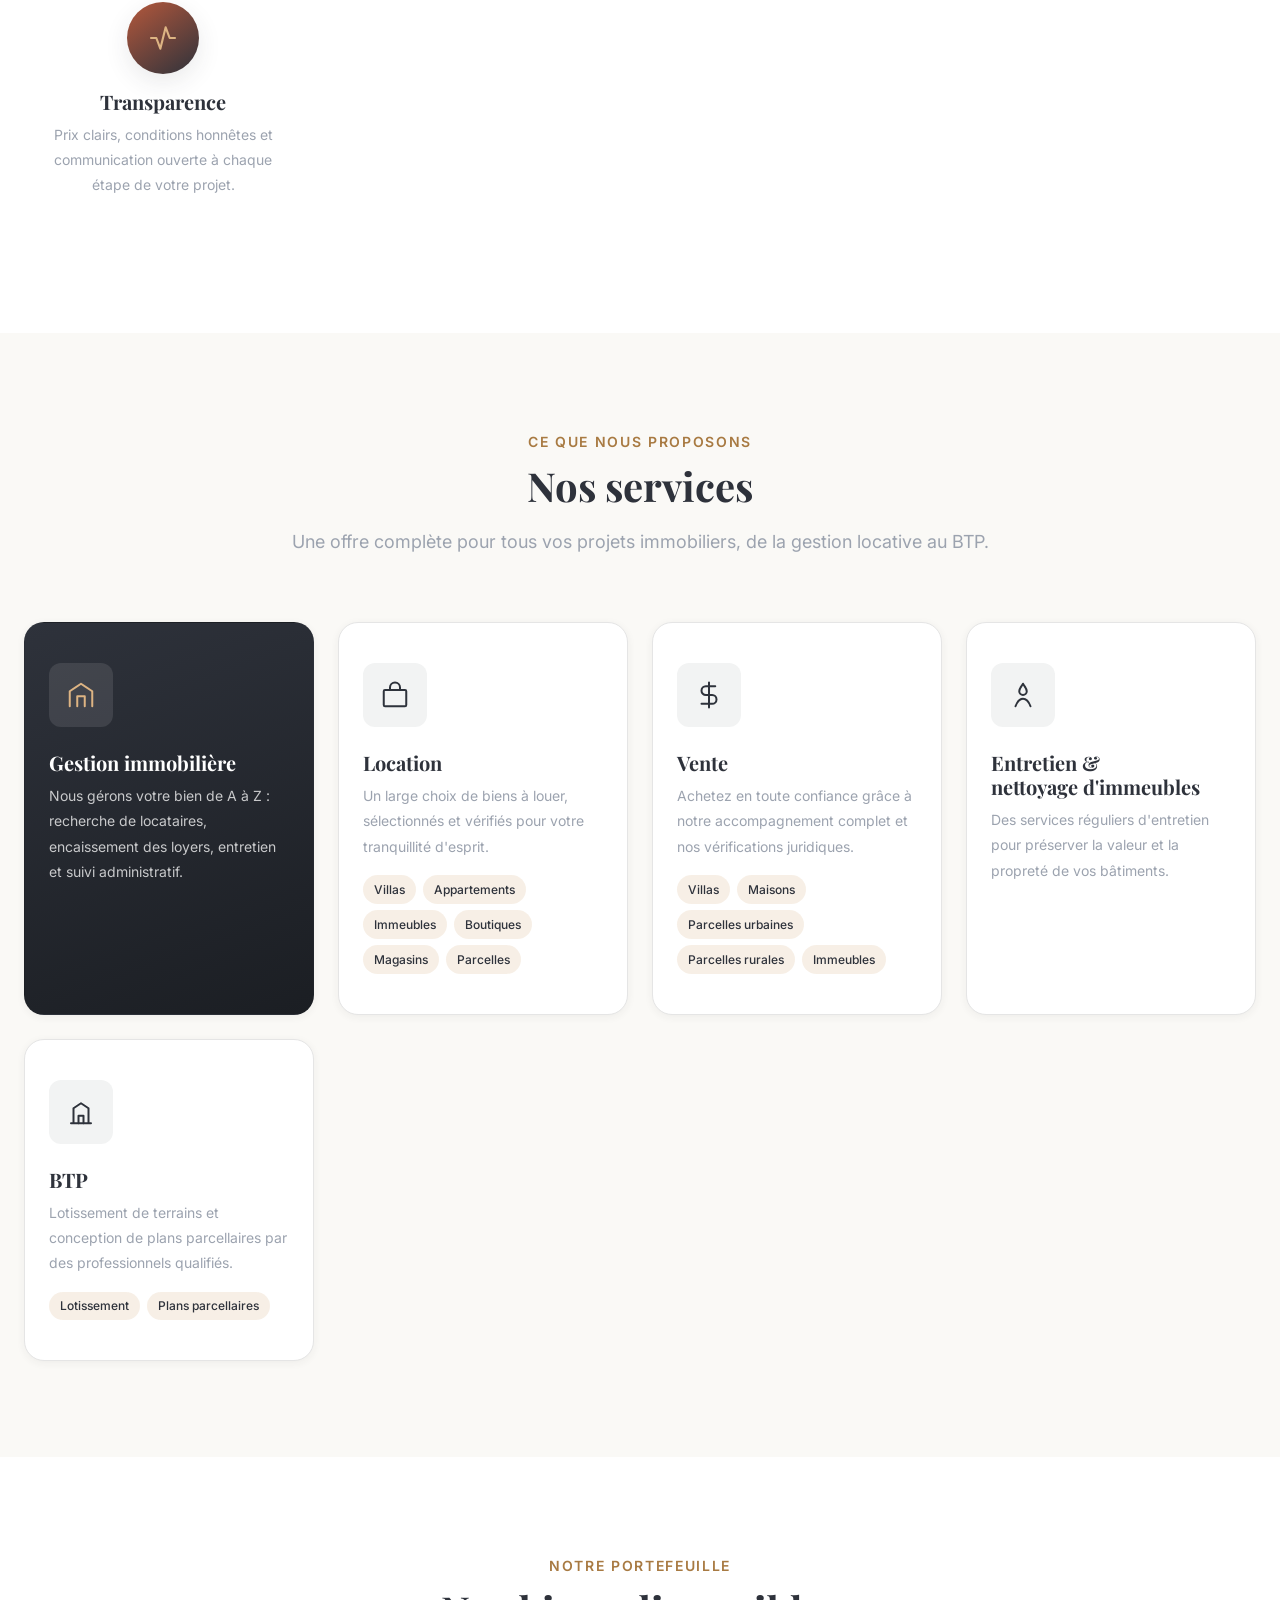
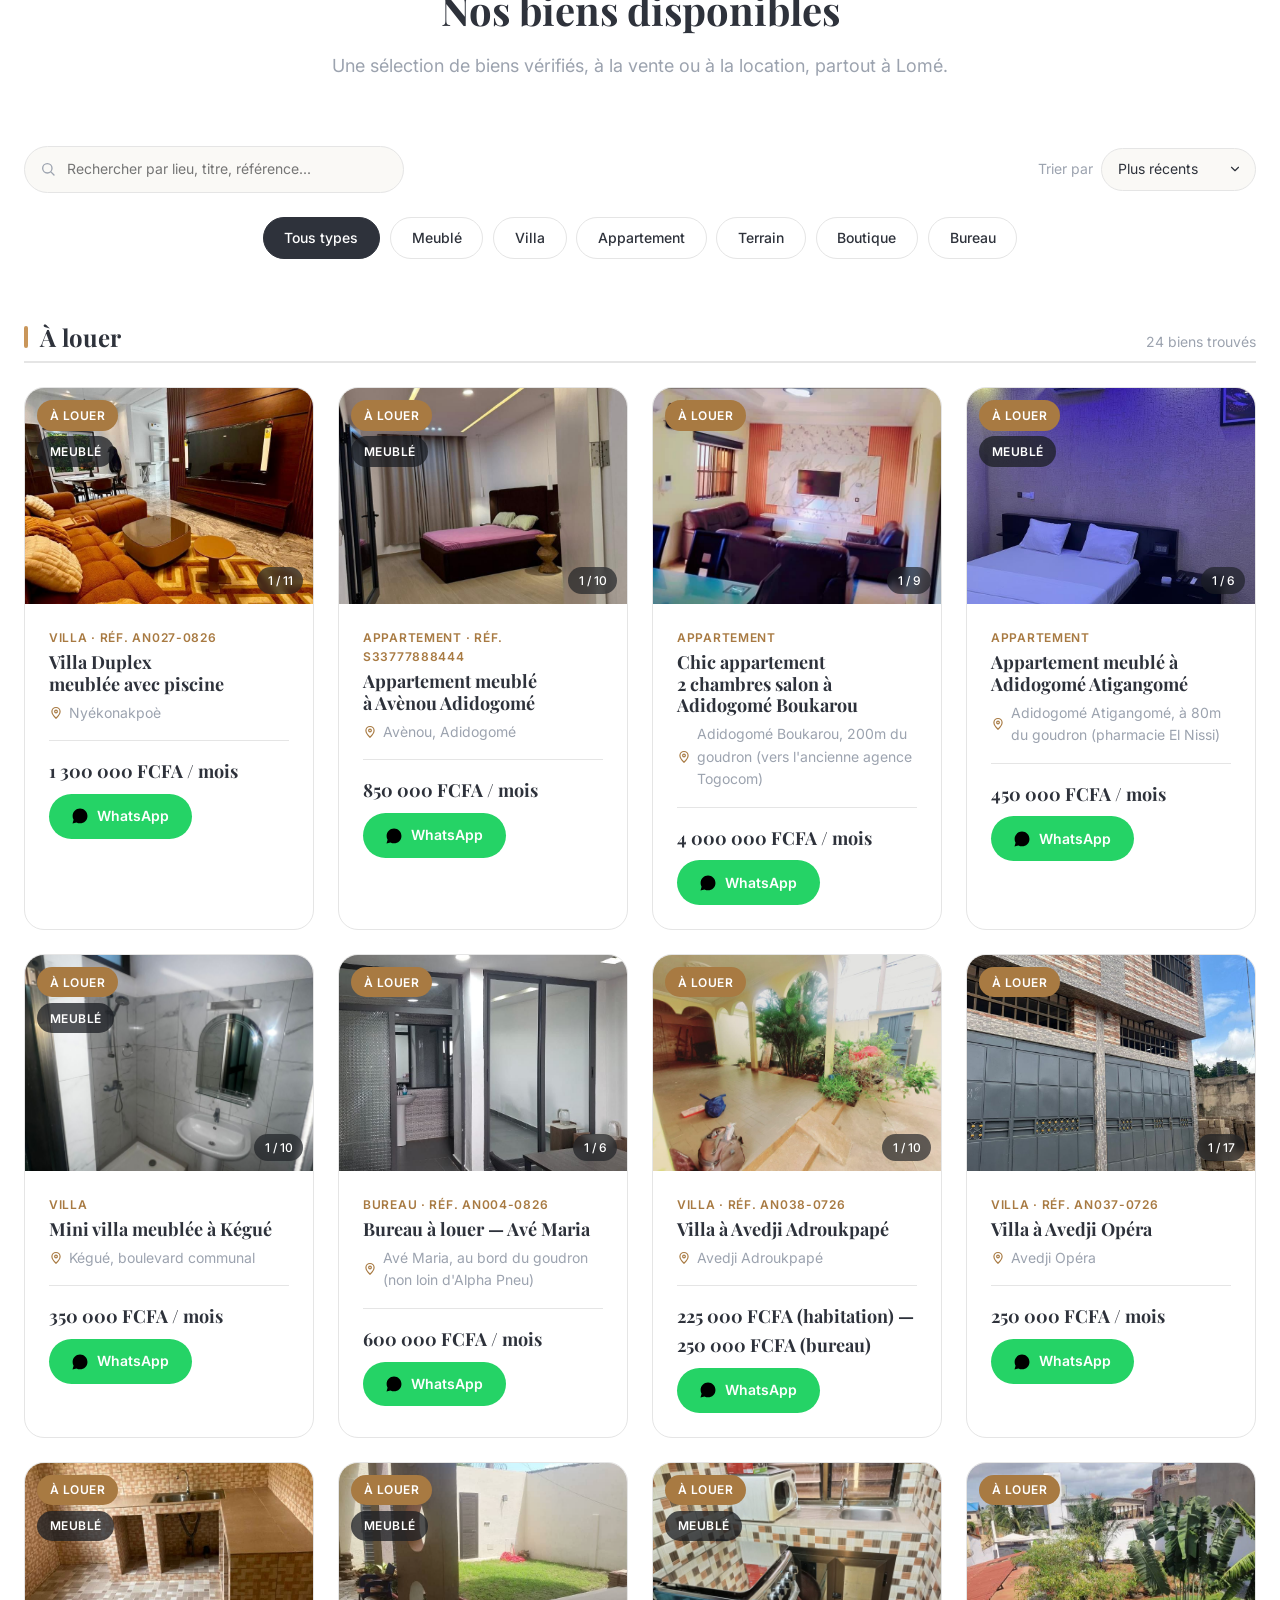
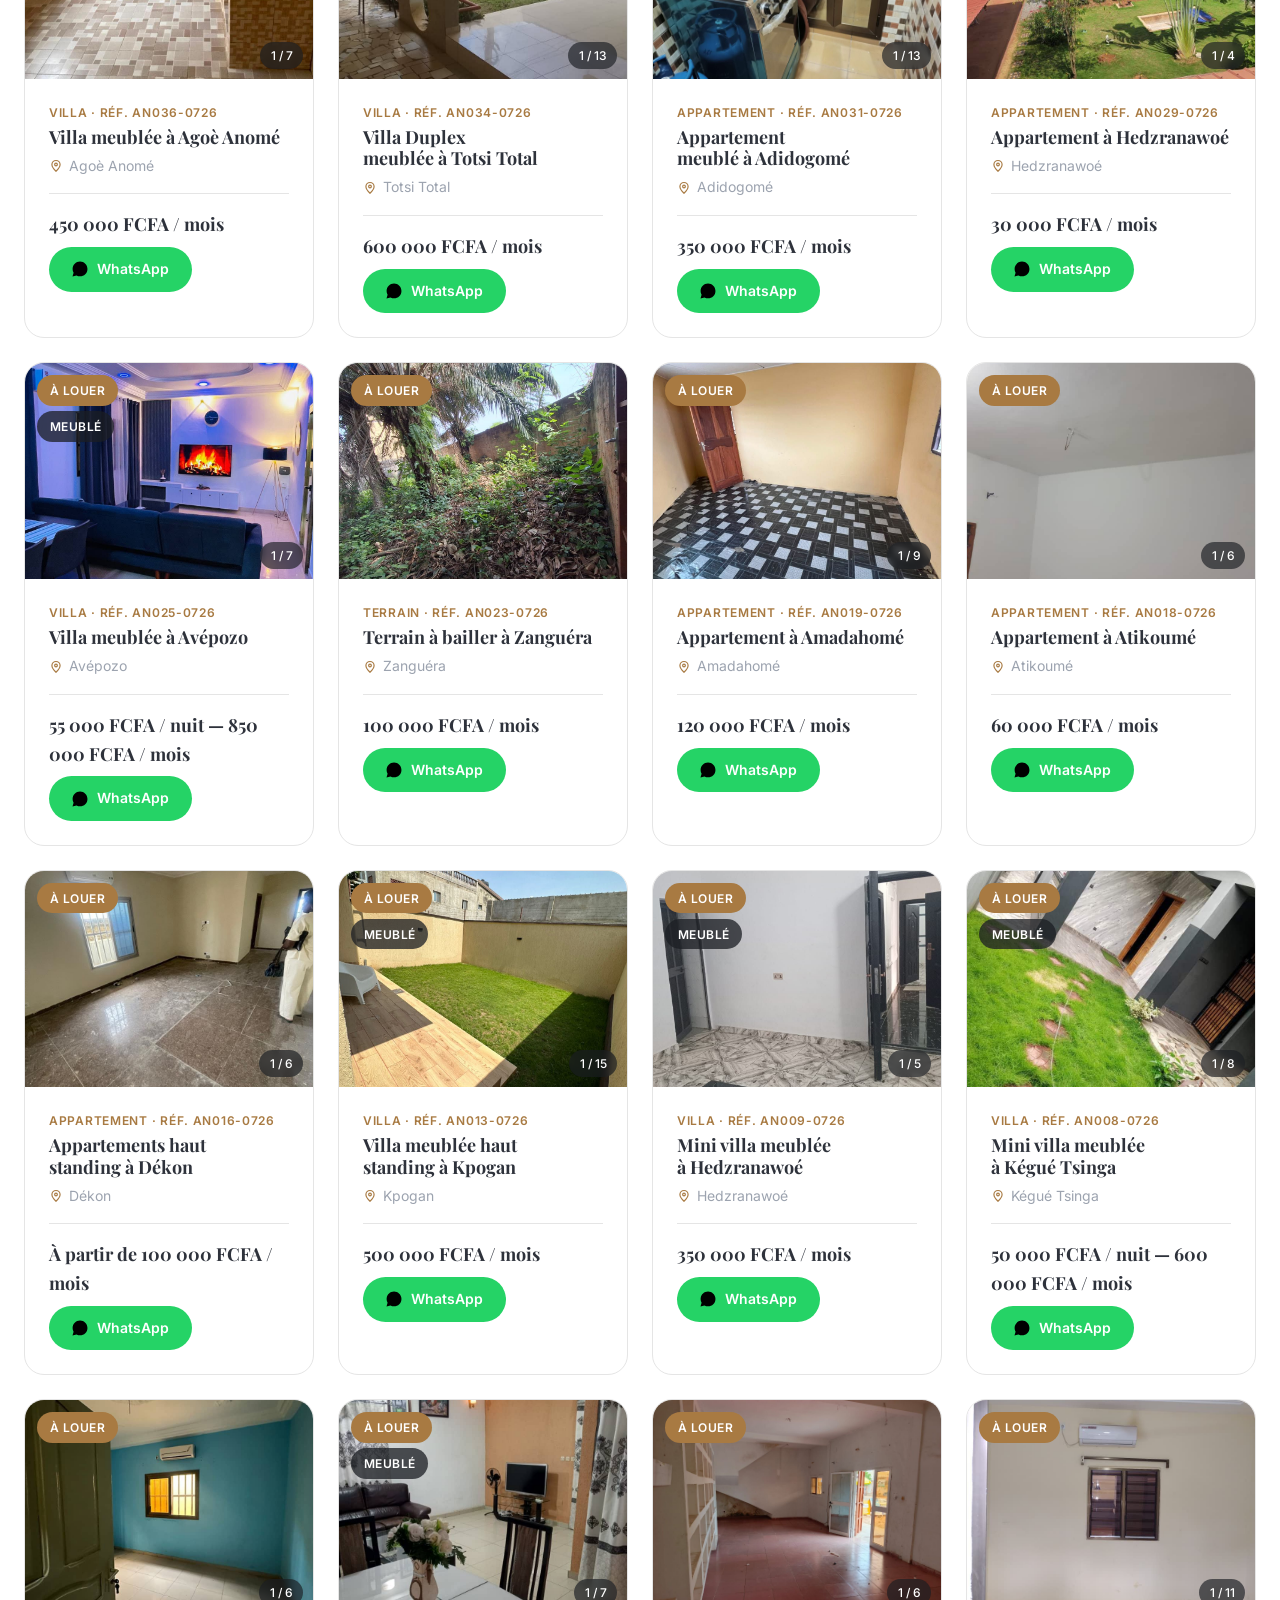
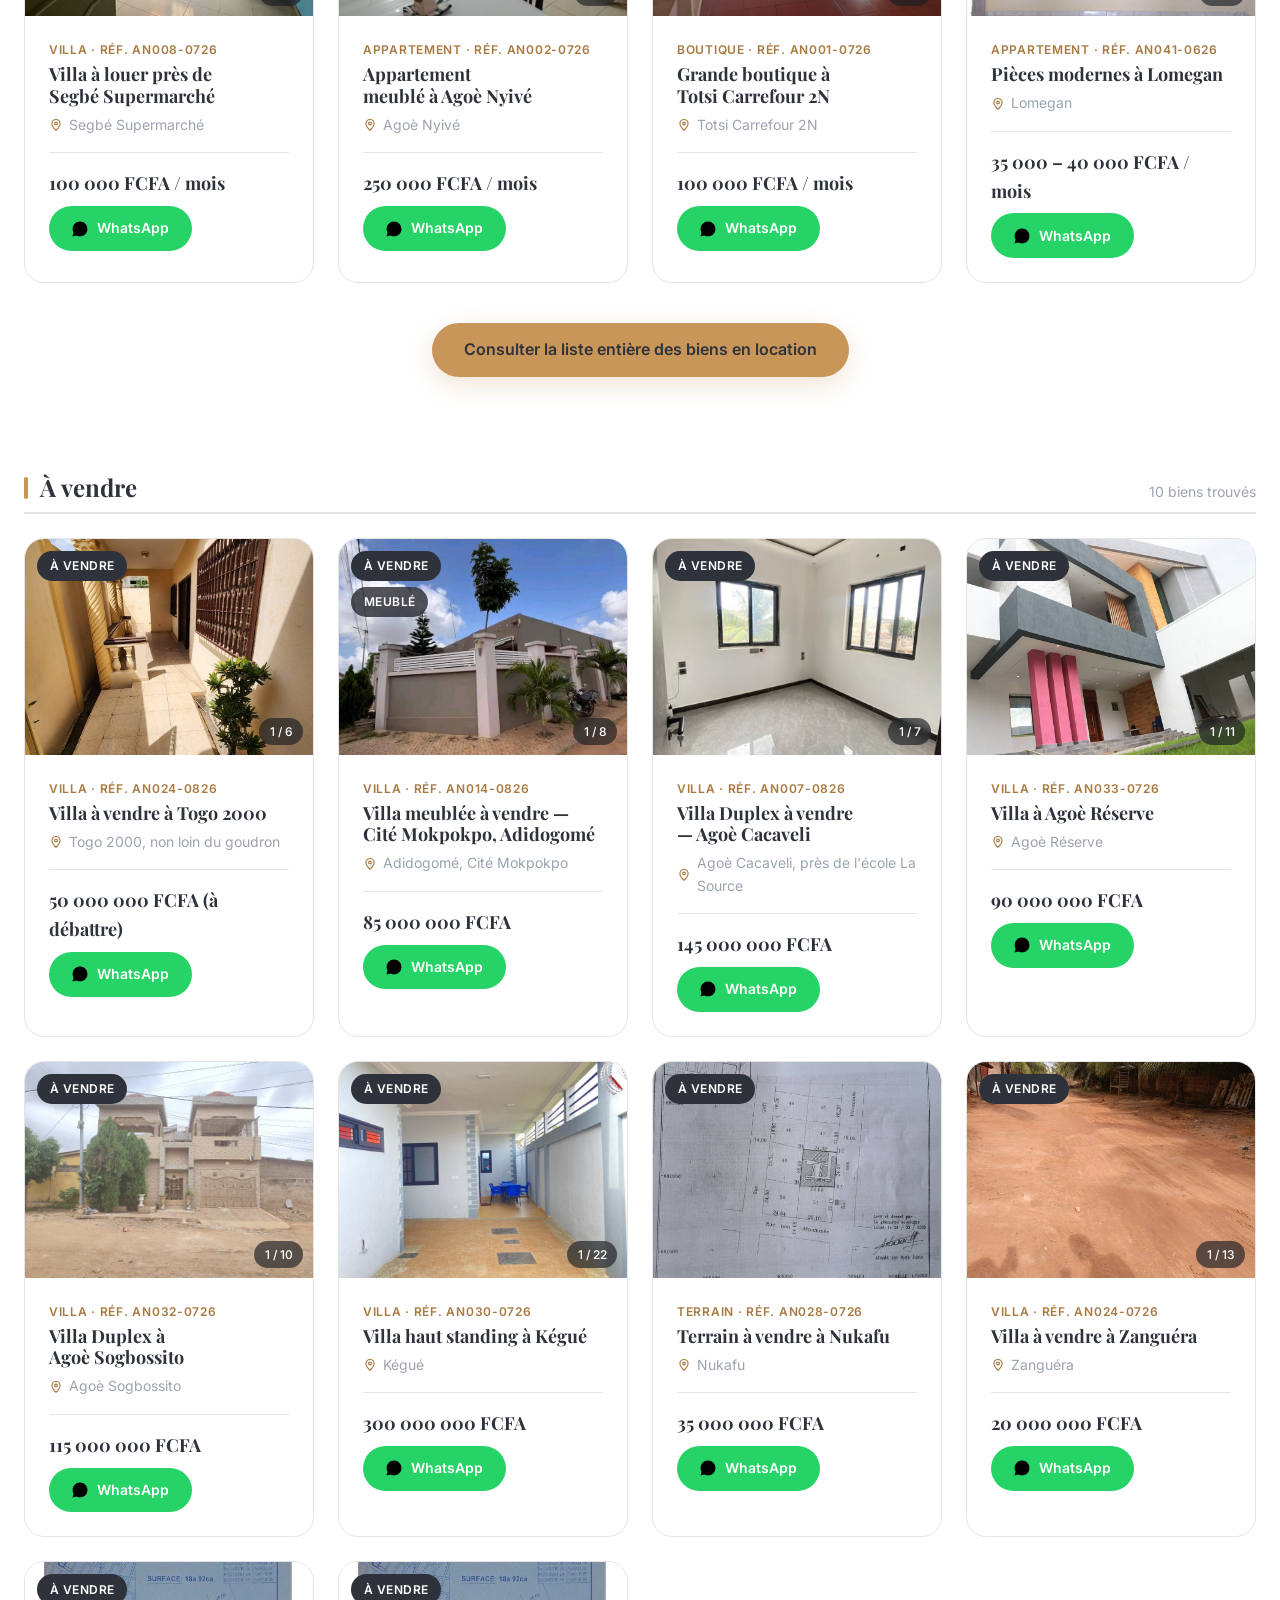
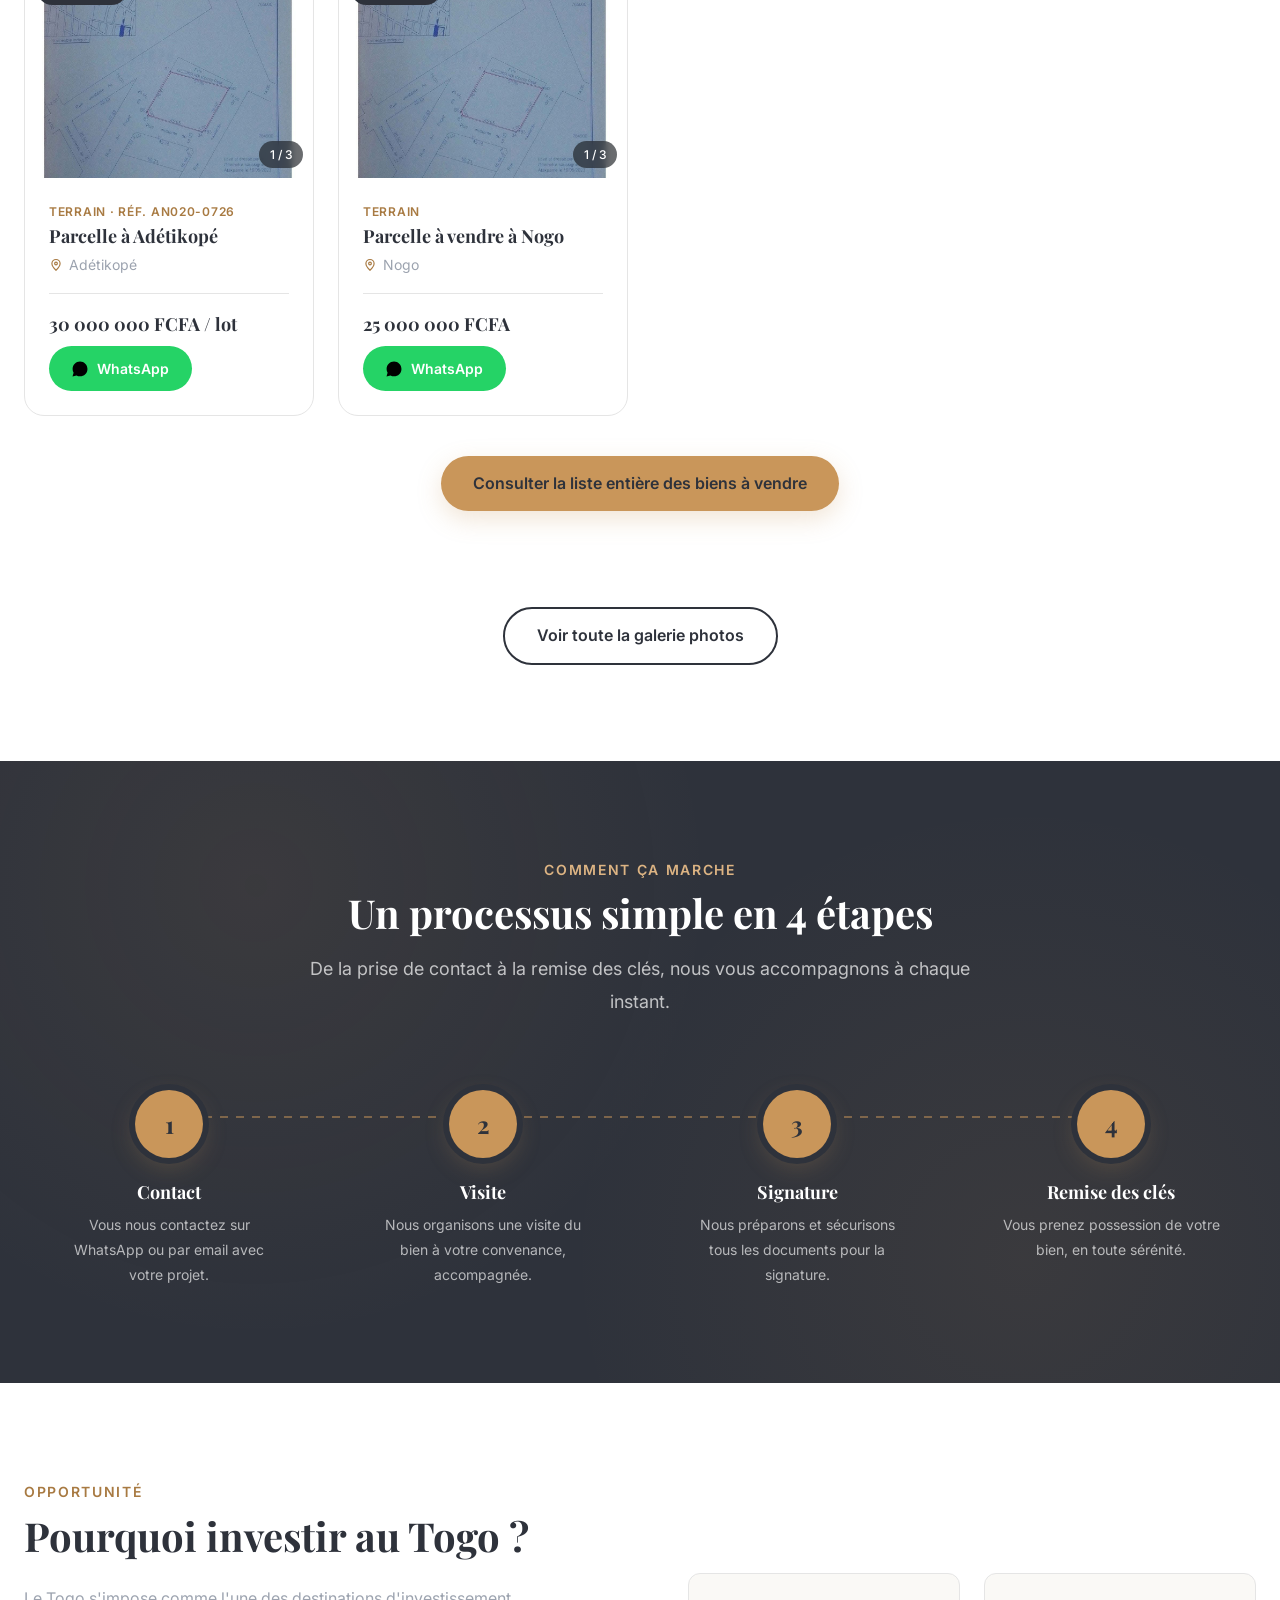
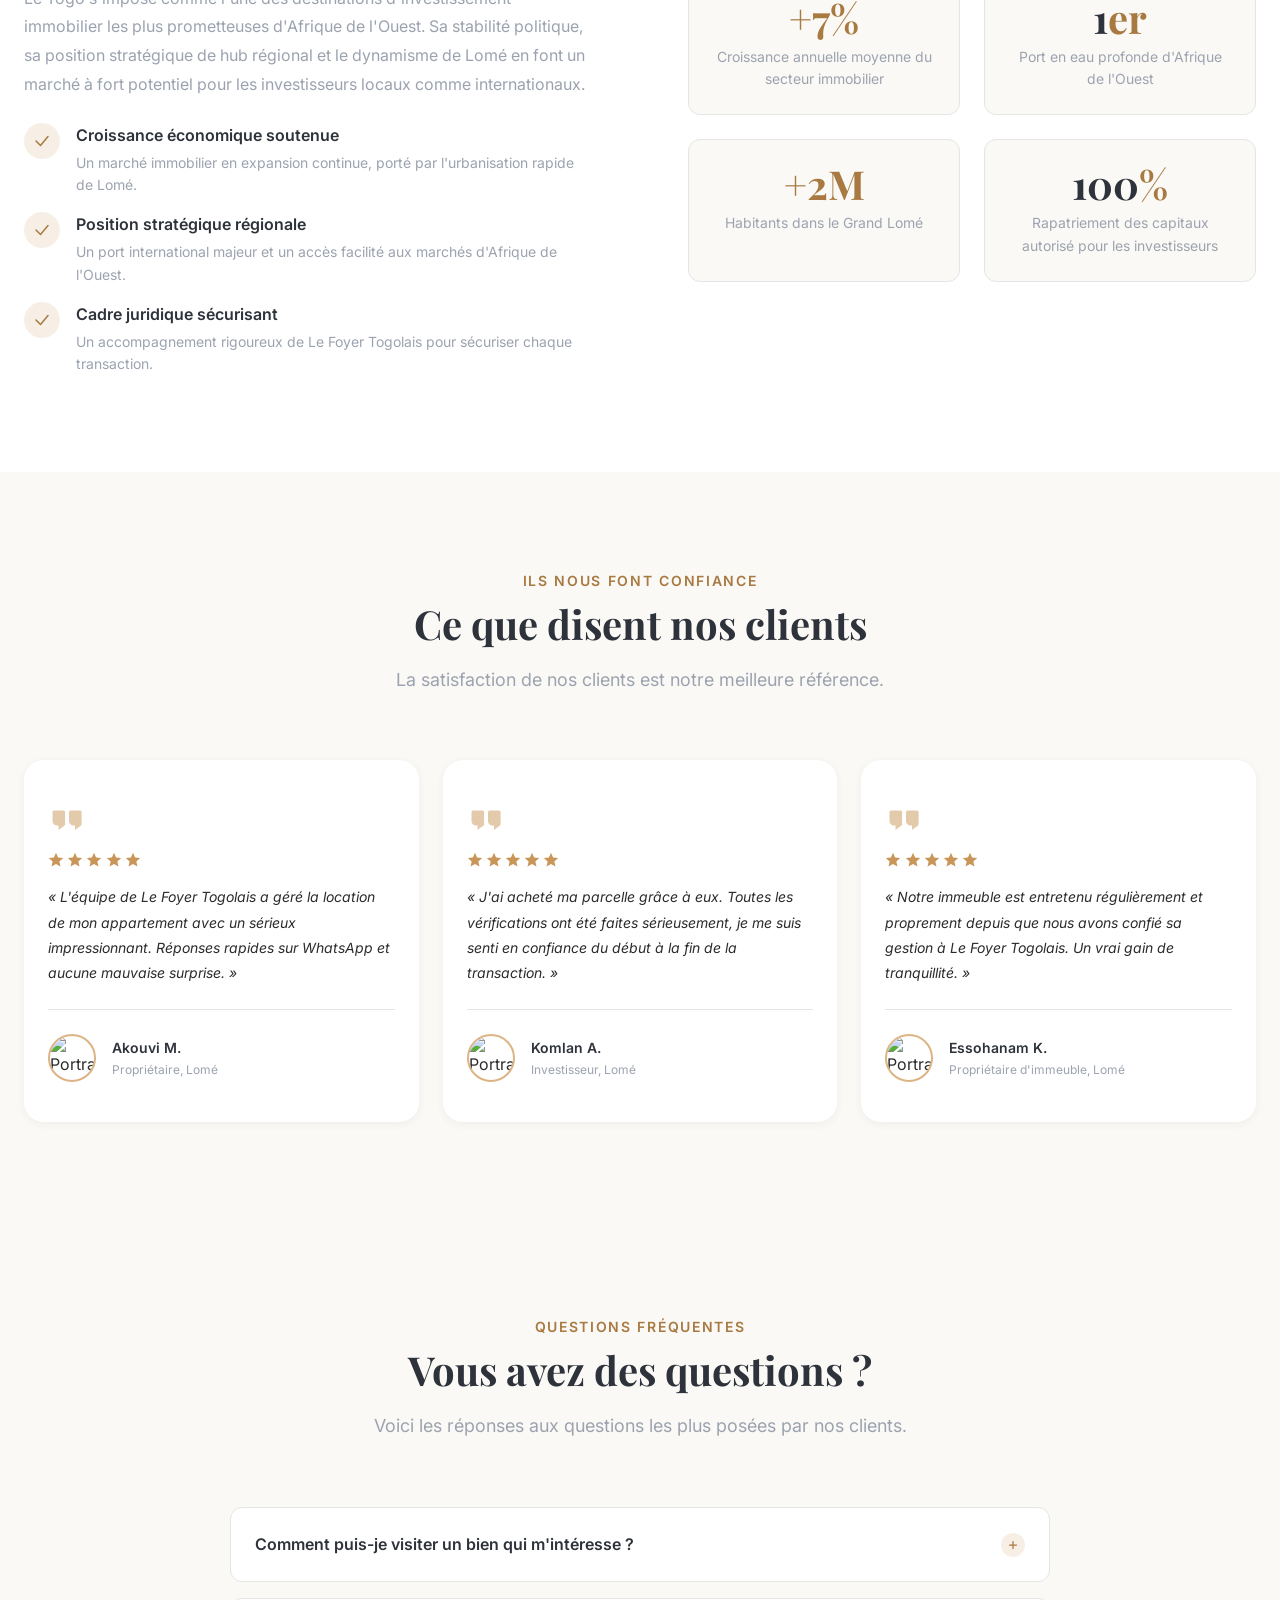
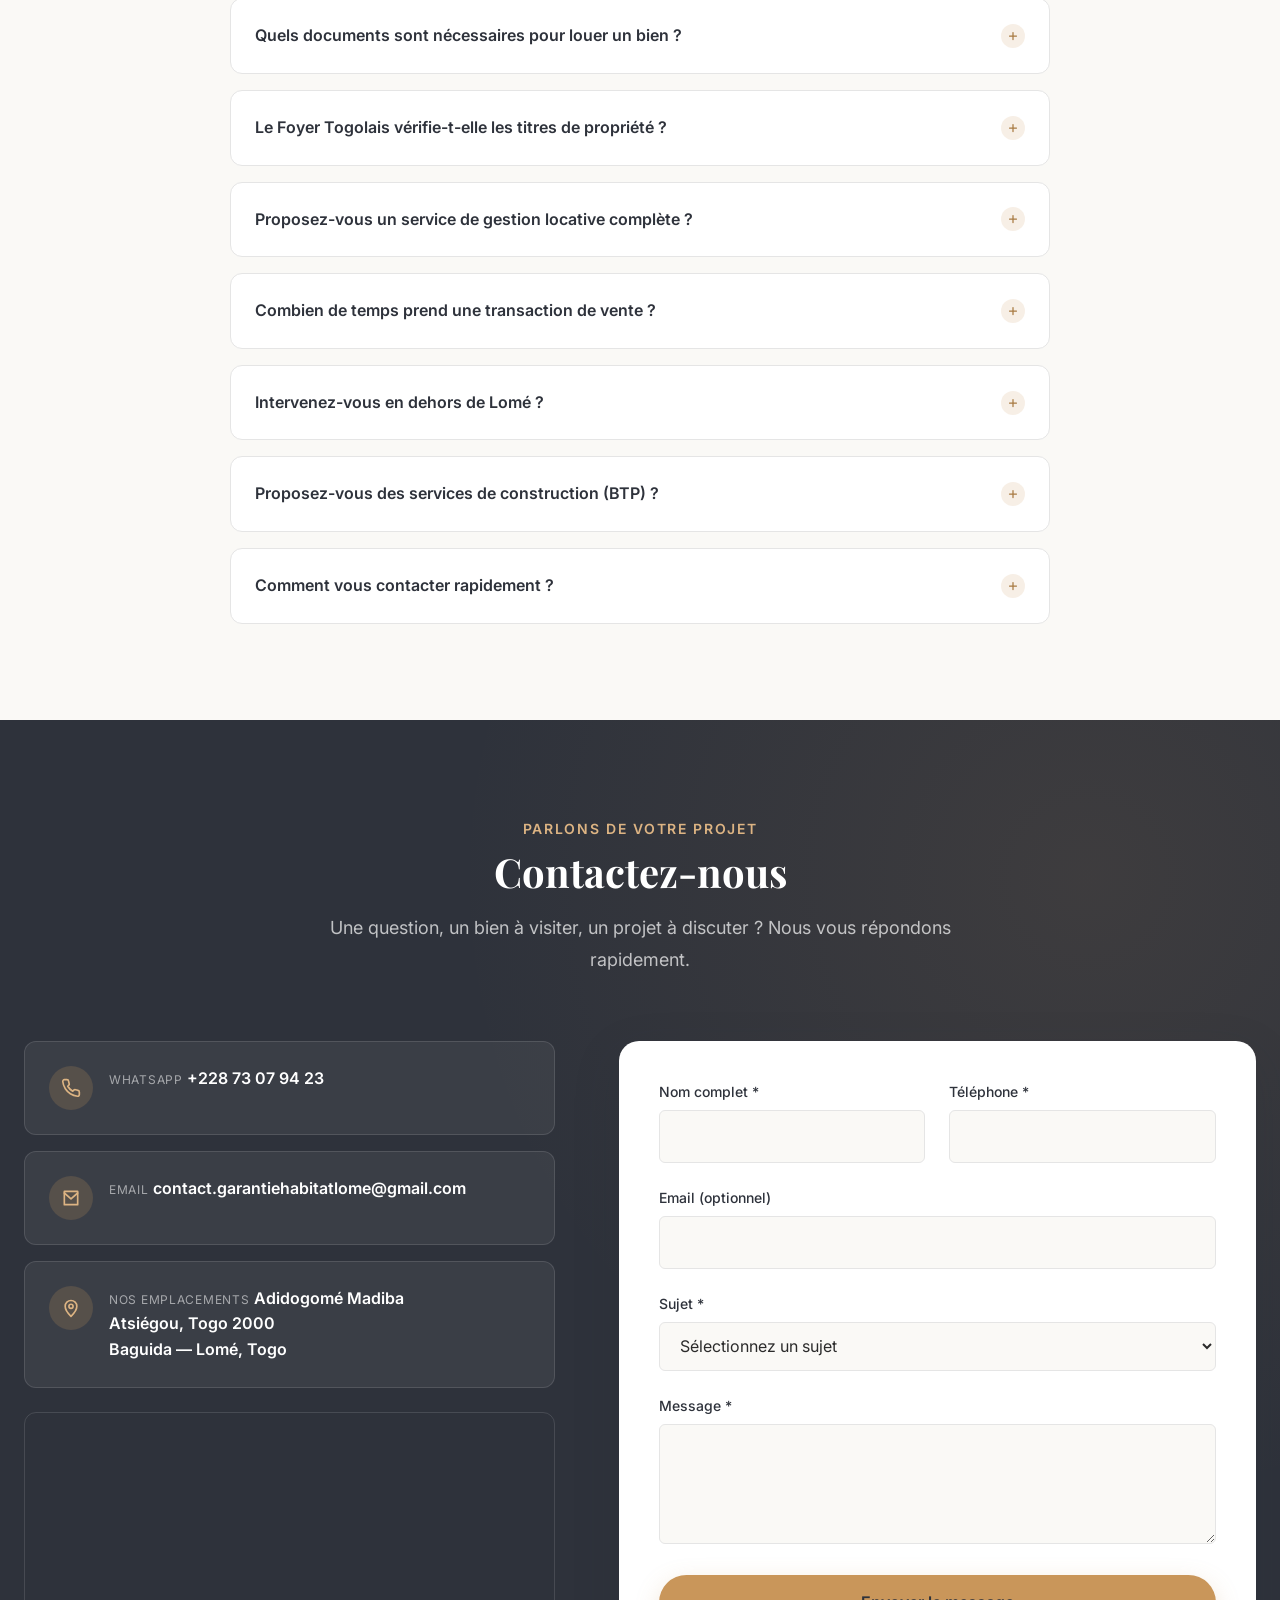
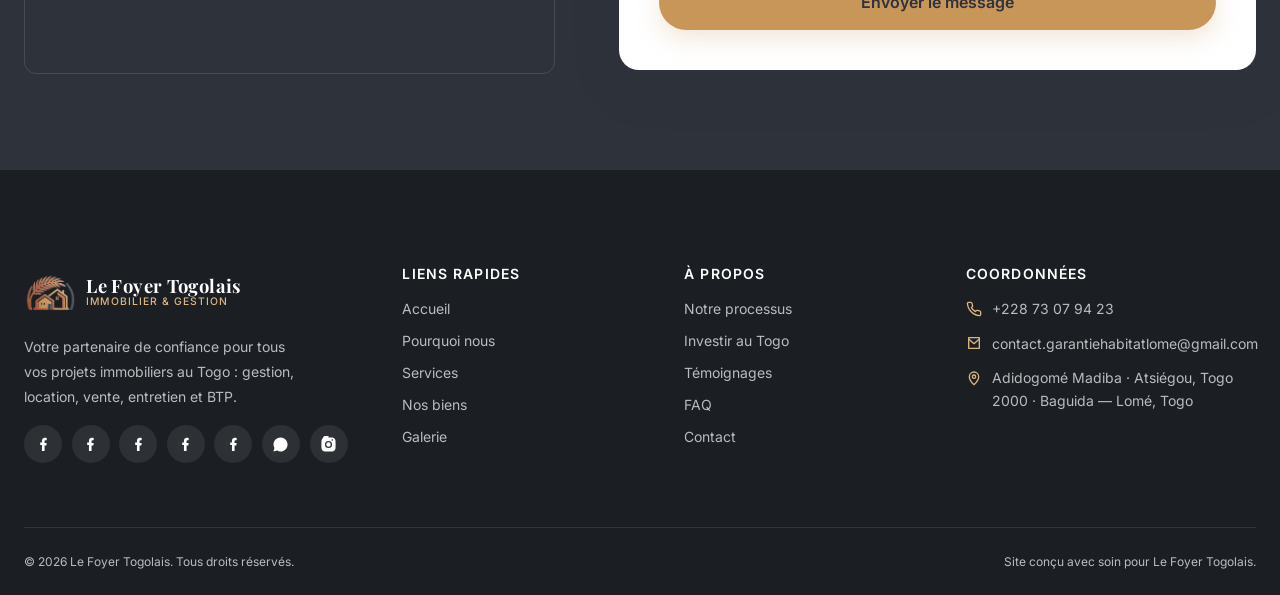
==== commit 3f91c29e: "Ajout de l'espace admin (Supabase) : connexion, ajout d'annonces, upload photos" ====
--- a/index.html
+++ b/index.html
@@ -1039,6 +1039,7 @@
   <script src="assets/js/nav.js" defer></script>
   <script src="assets/js/animations.js" defer></script>
   <script src="assets/js/faq.js" defer></script>
+  <script src="assets/js/supabase-config.js"></script>
   <script src="assets/js/filters.js" defer></script>
   <script src="assets/js/form-validation.js" defer></script>
   <script src="assets/js/main.js" defer></script>
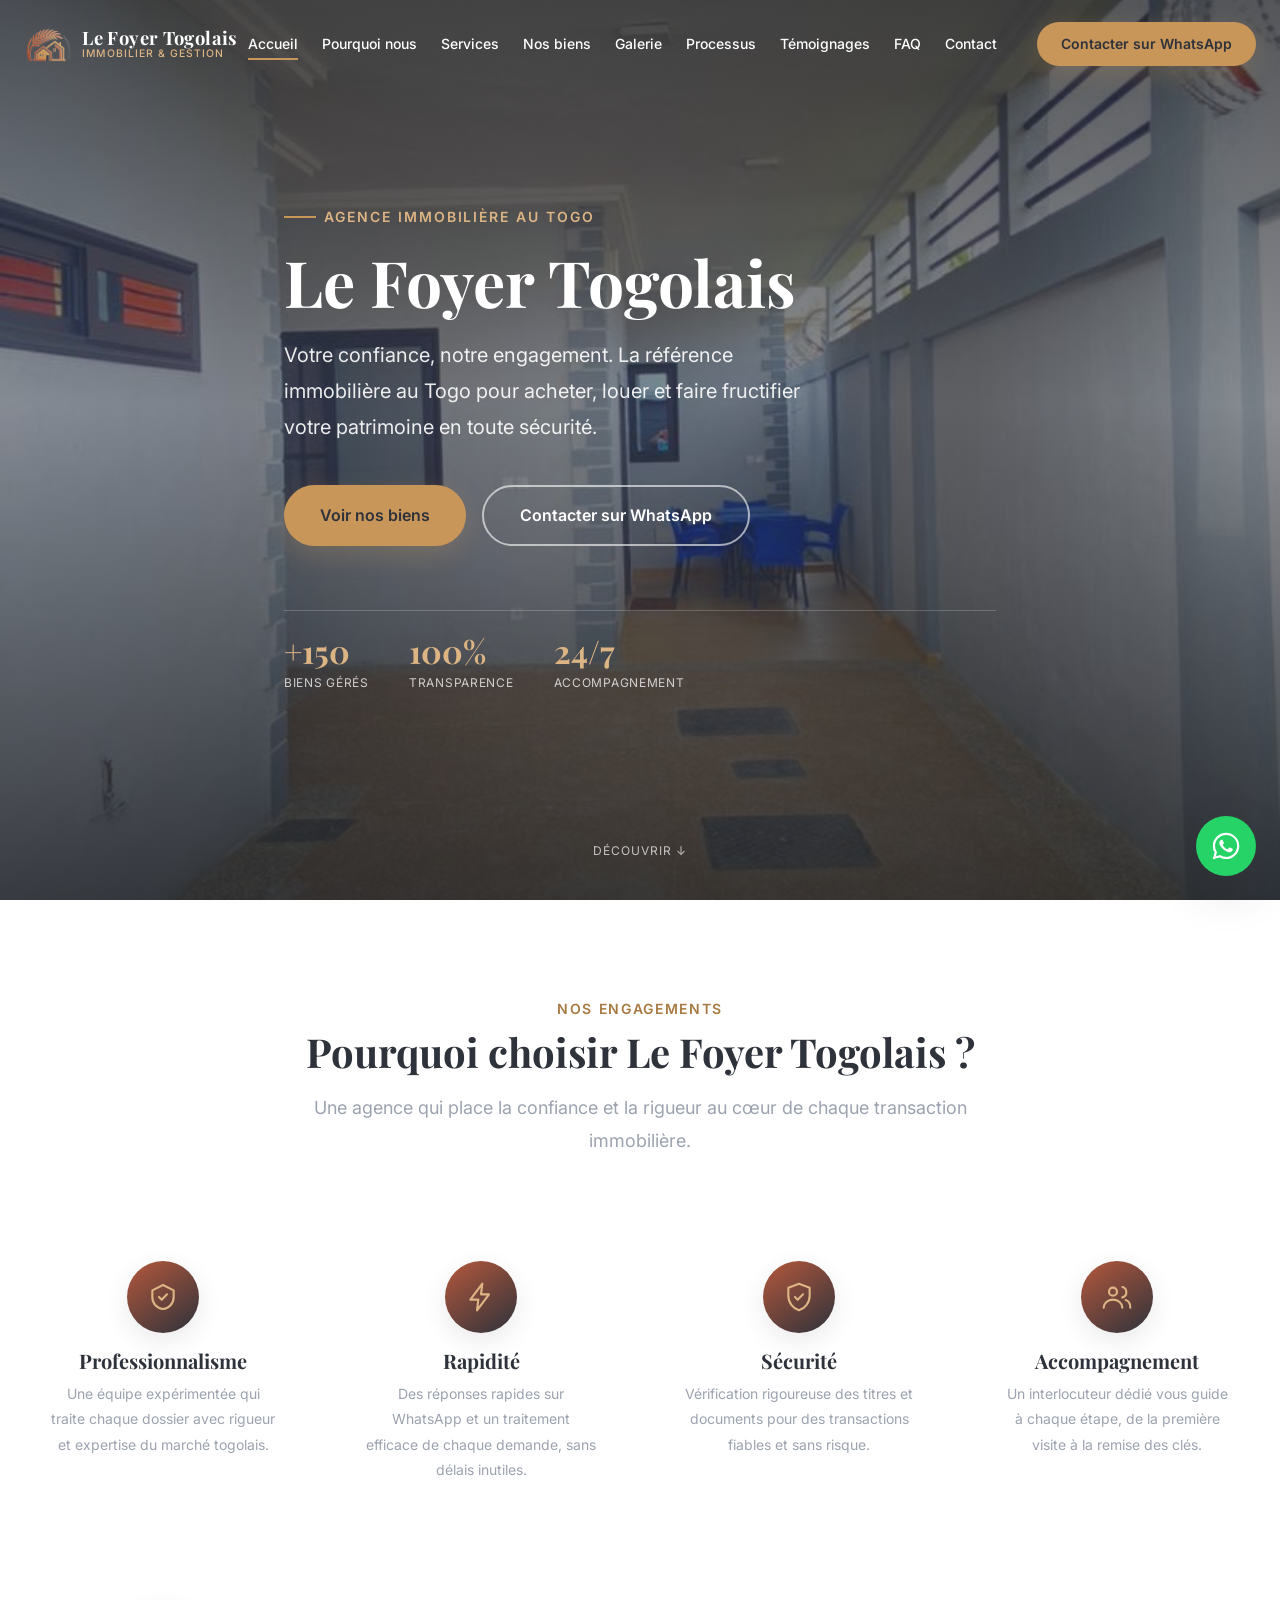
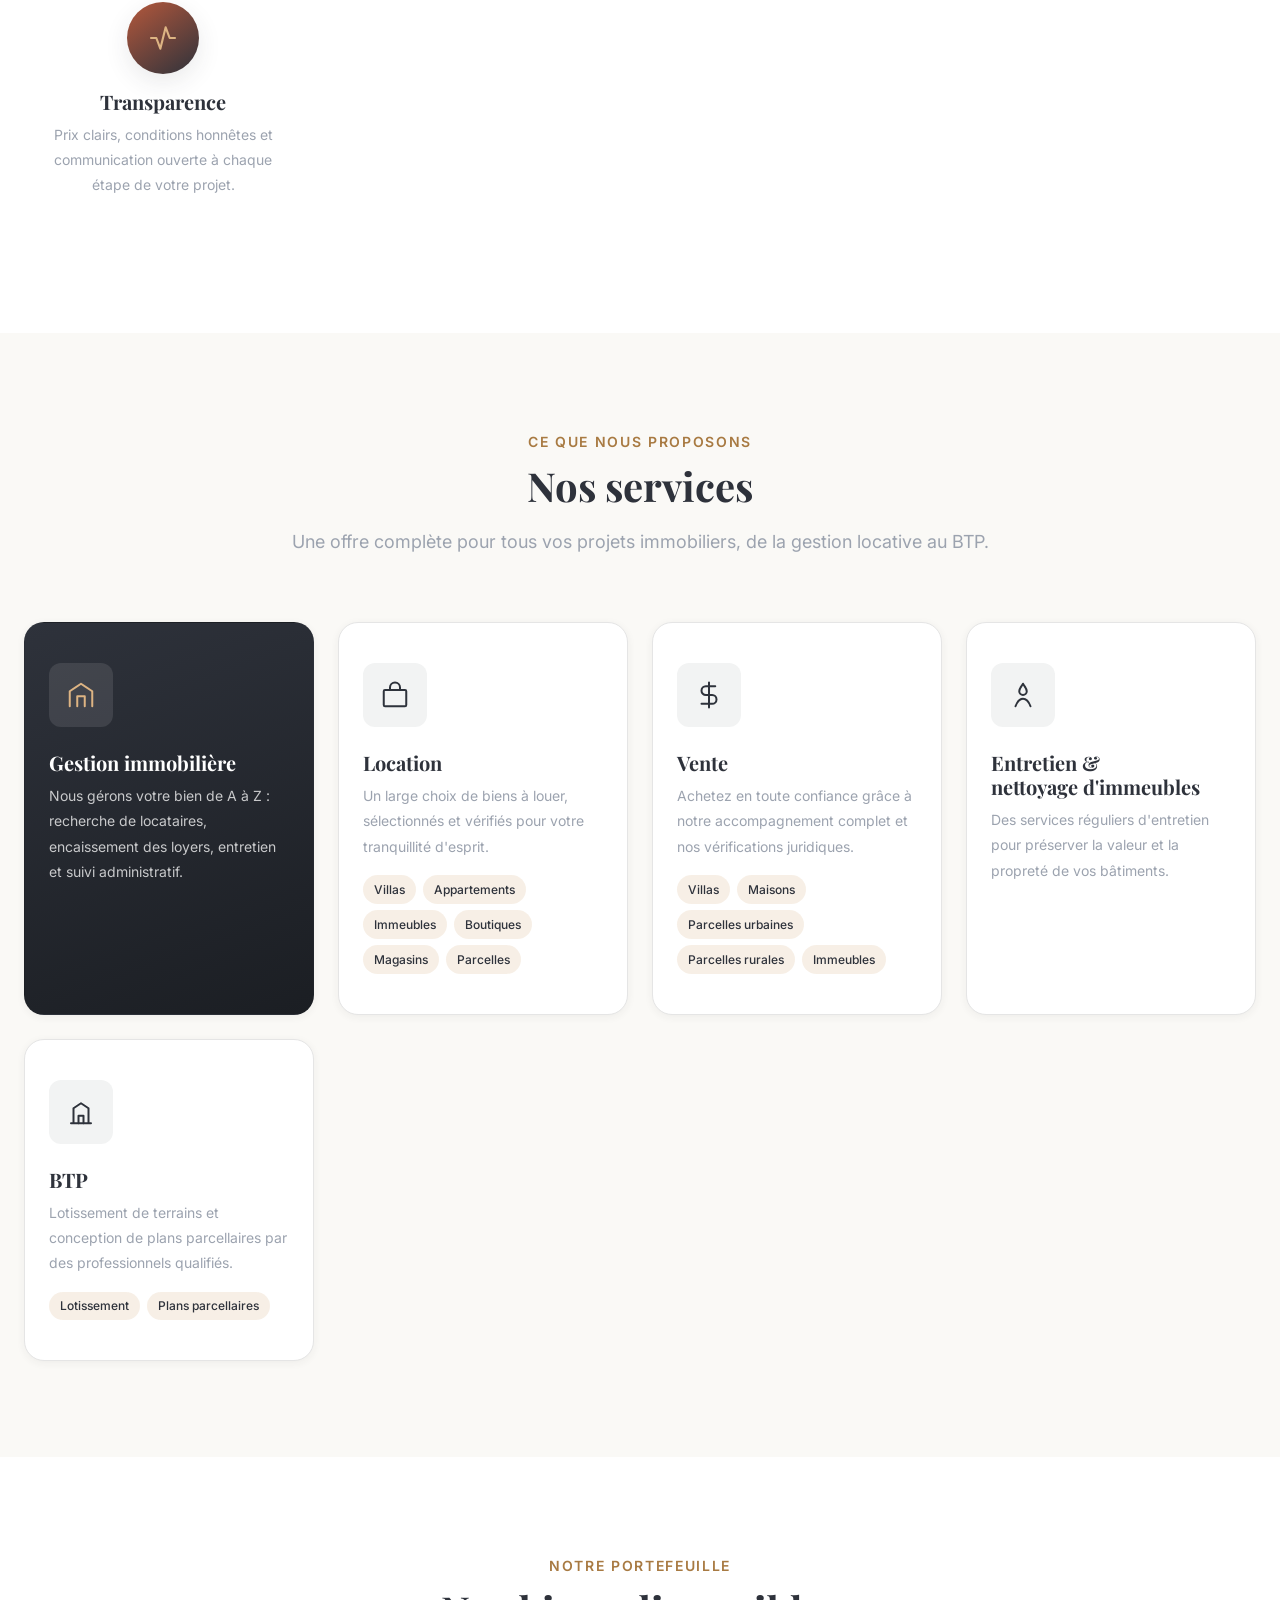
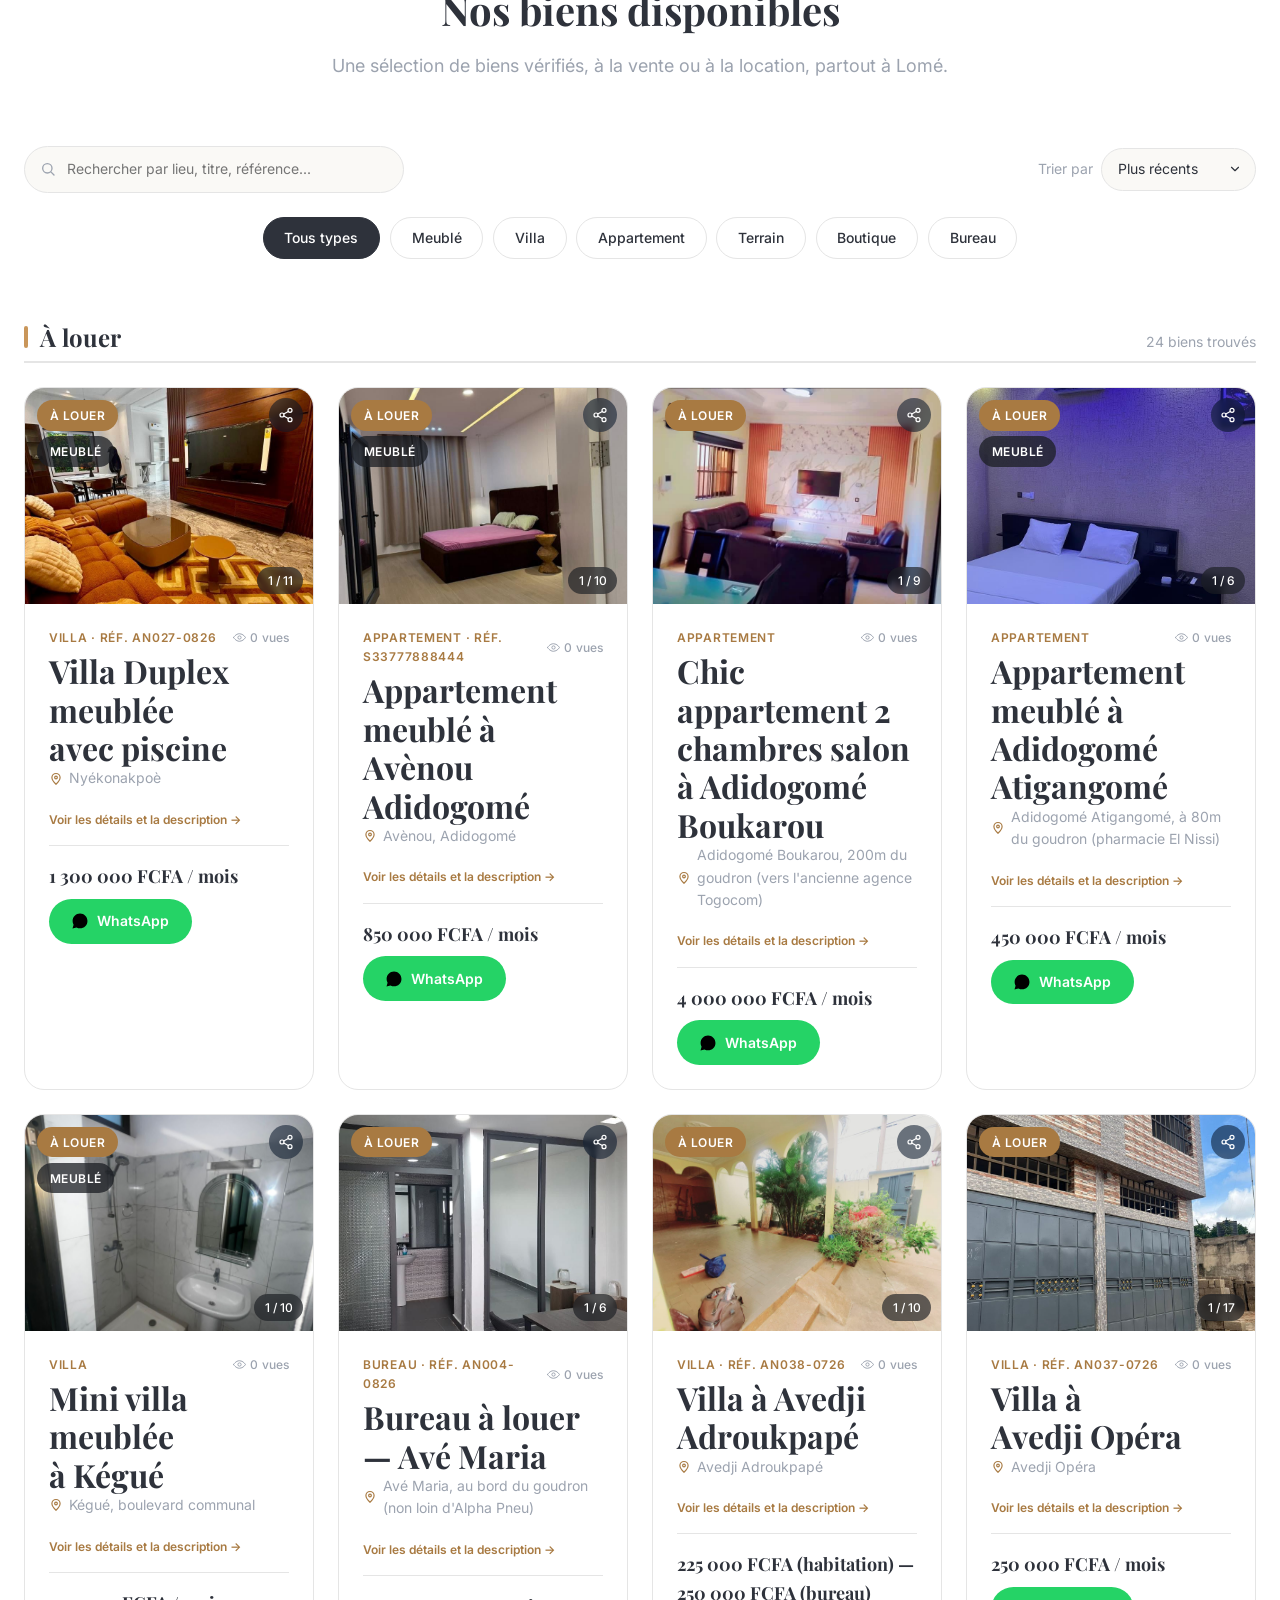
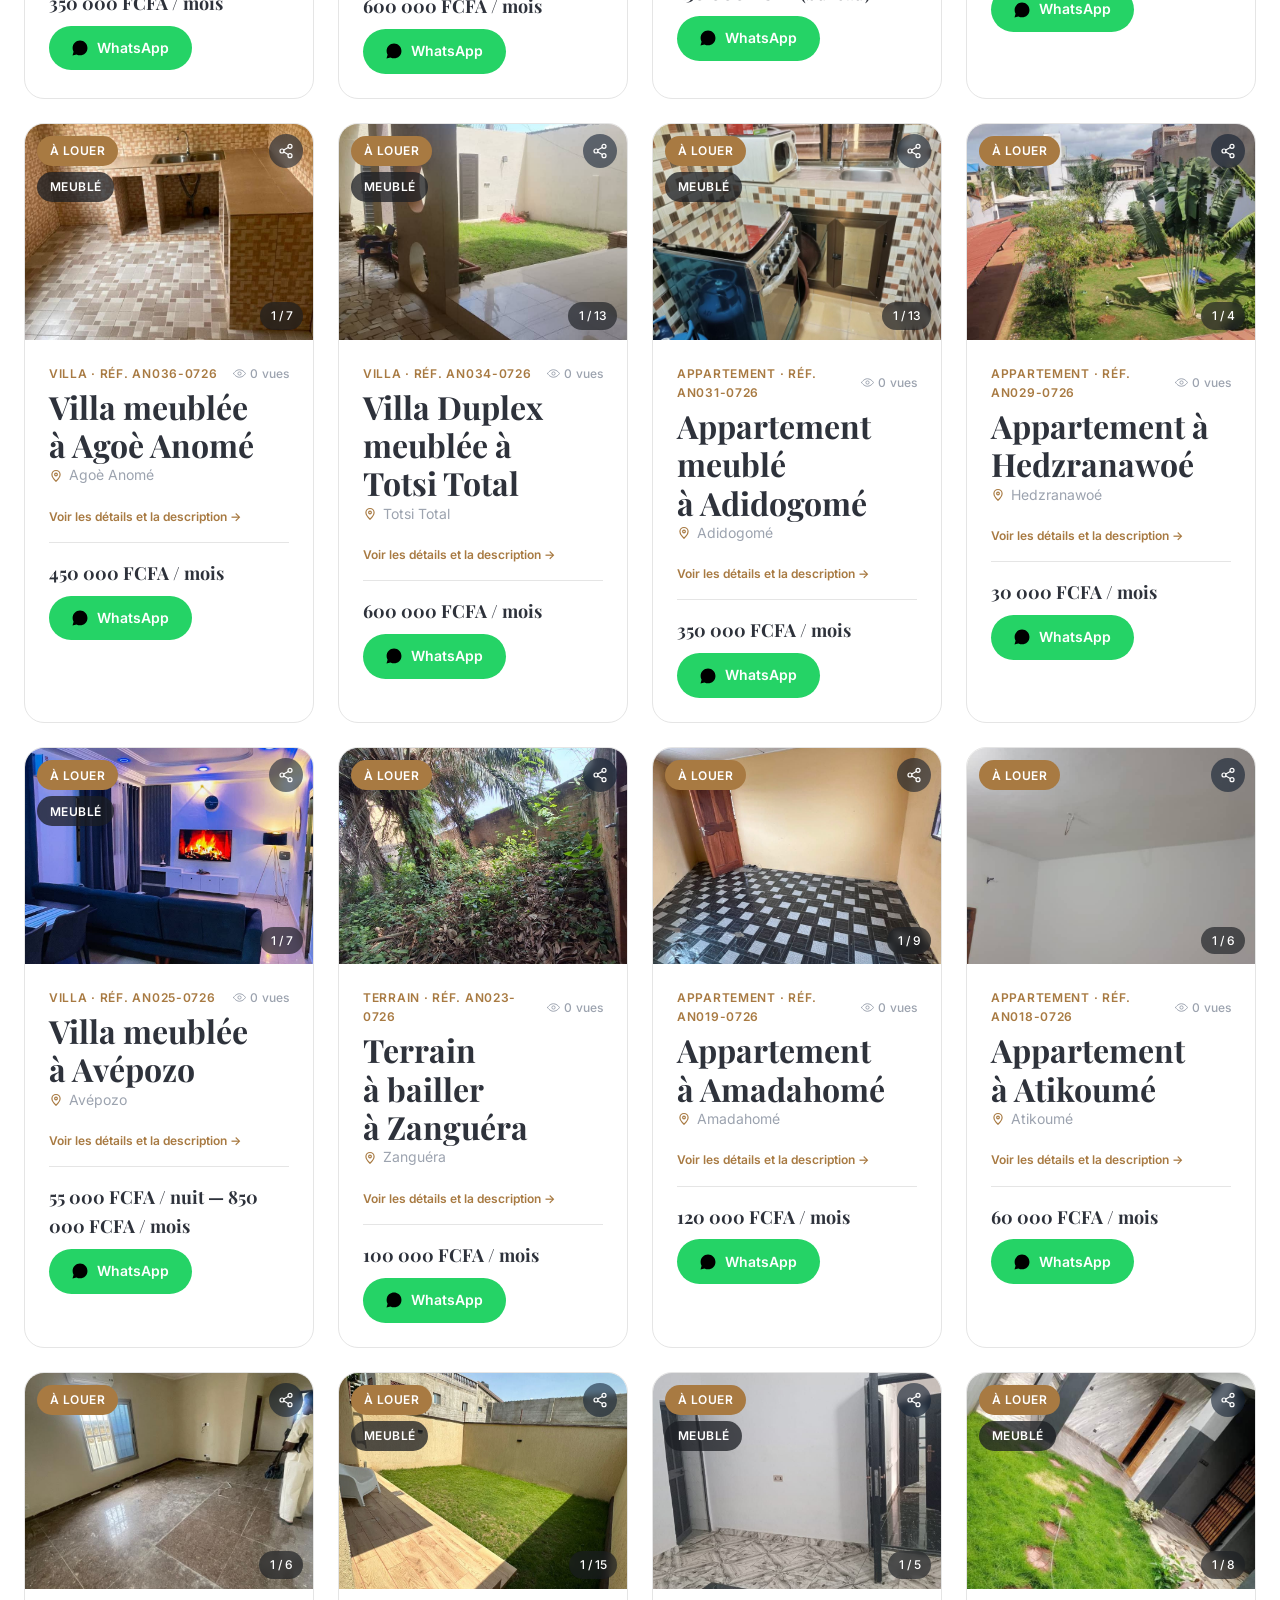
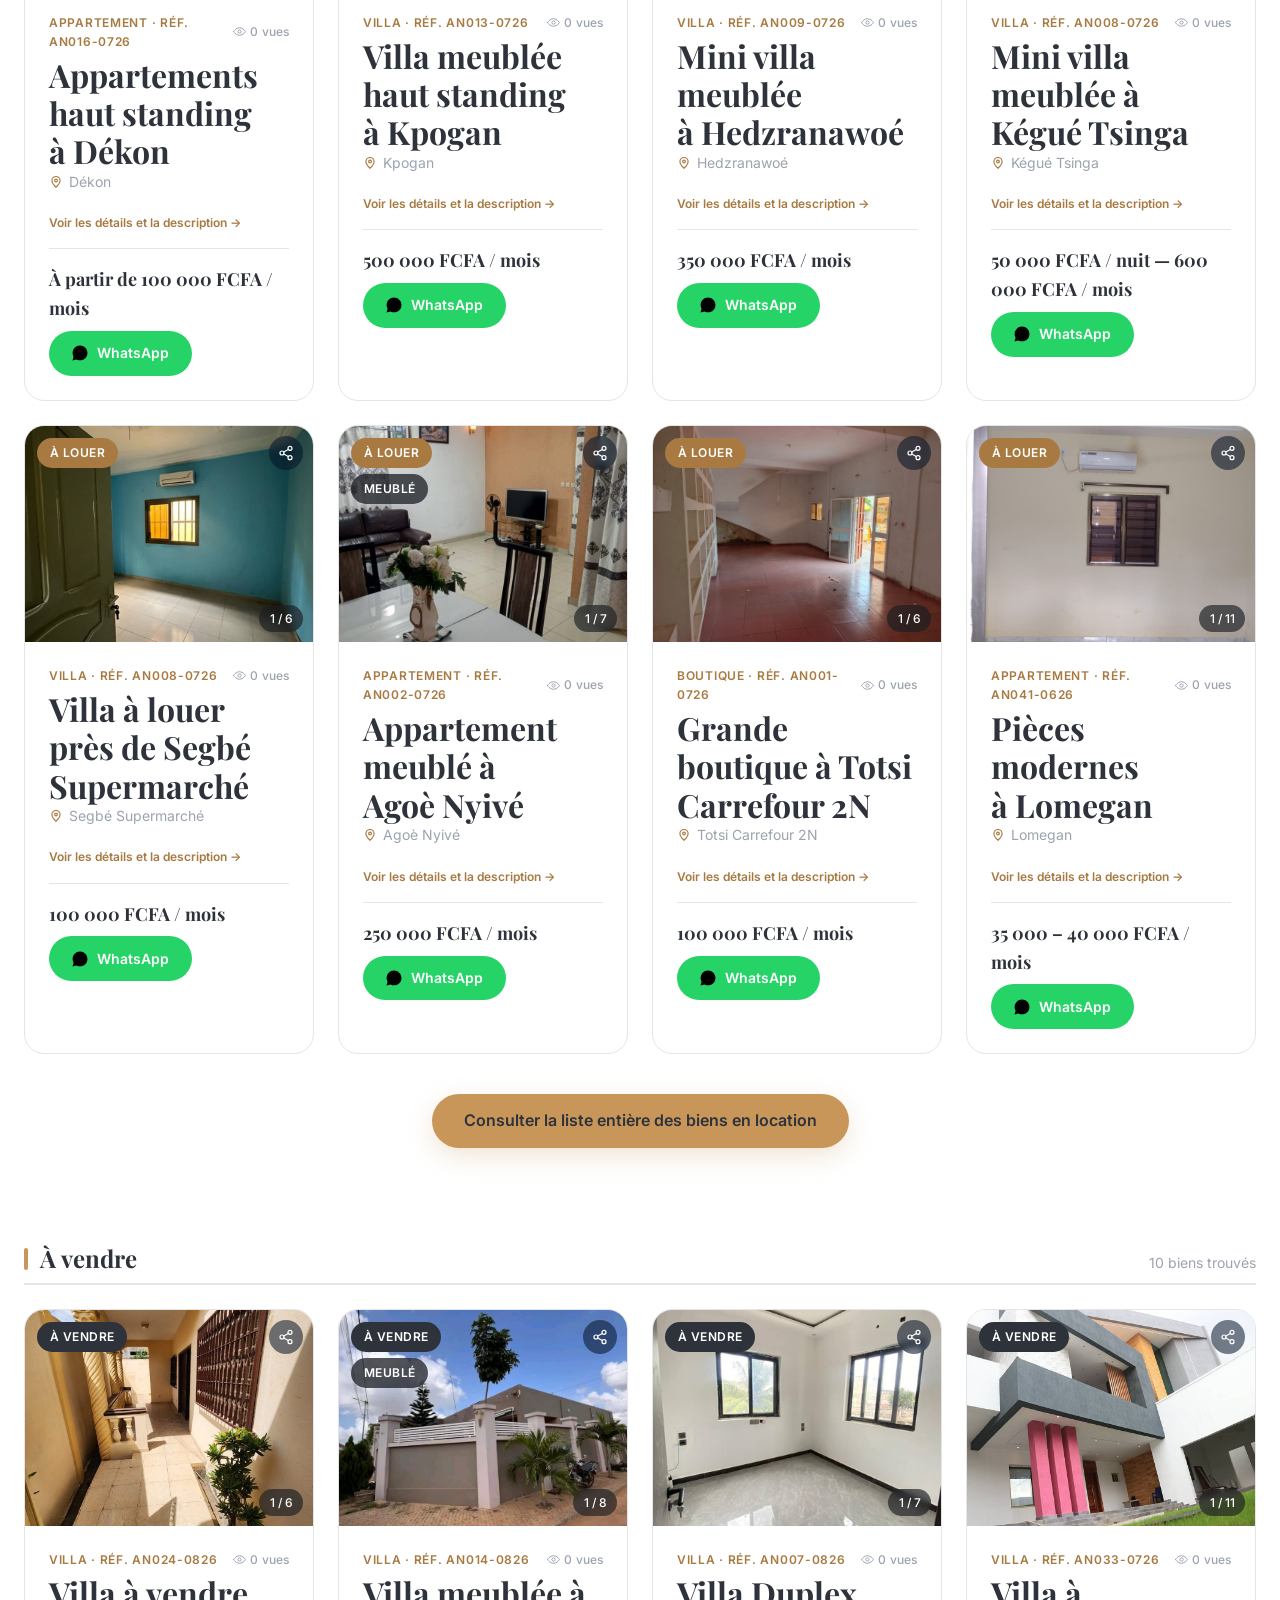
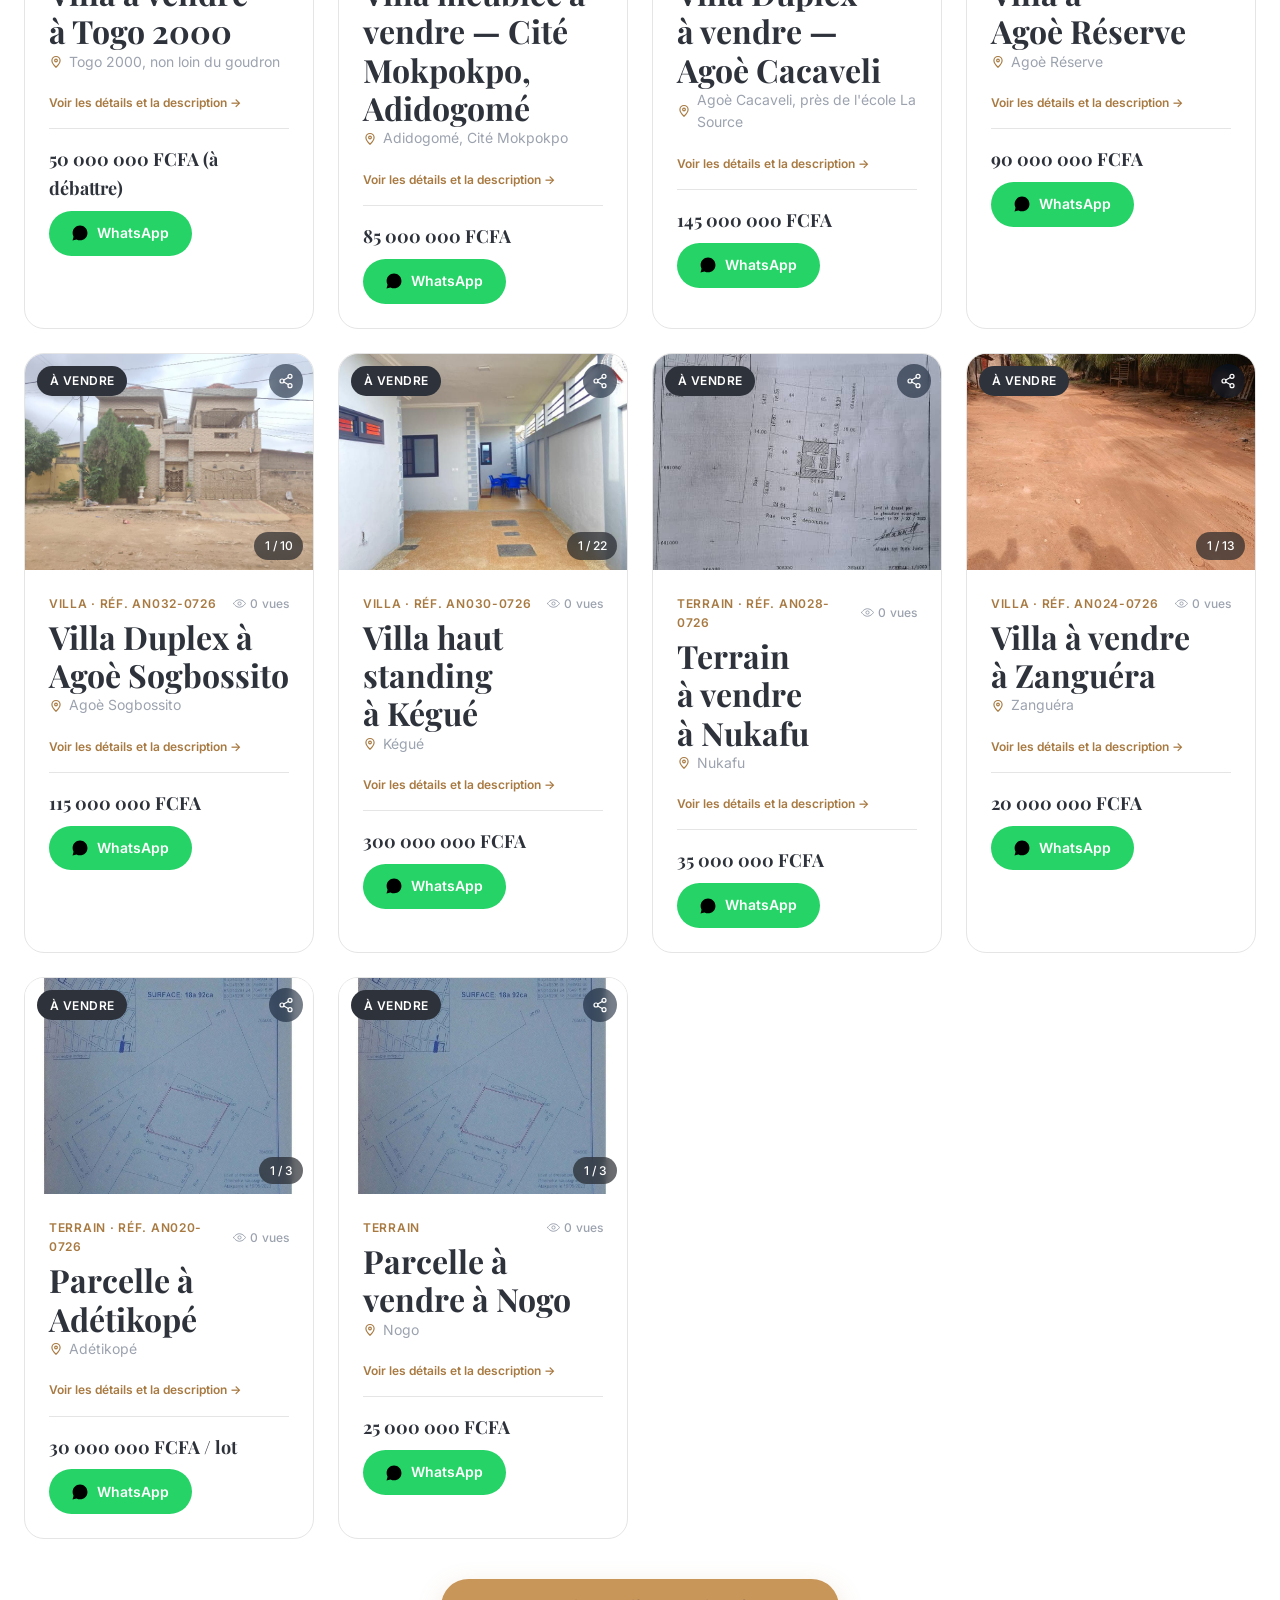
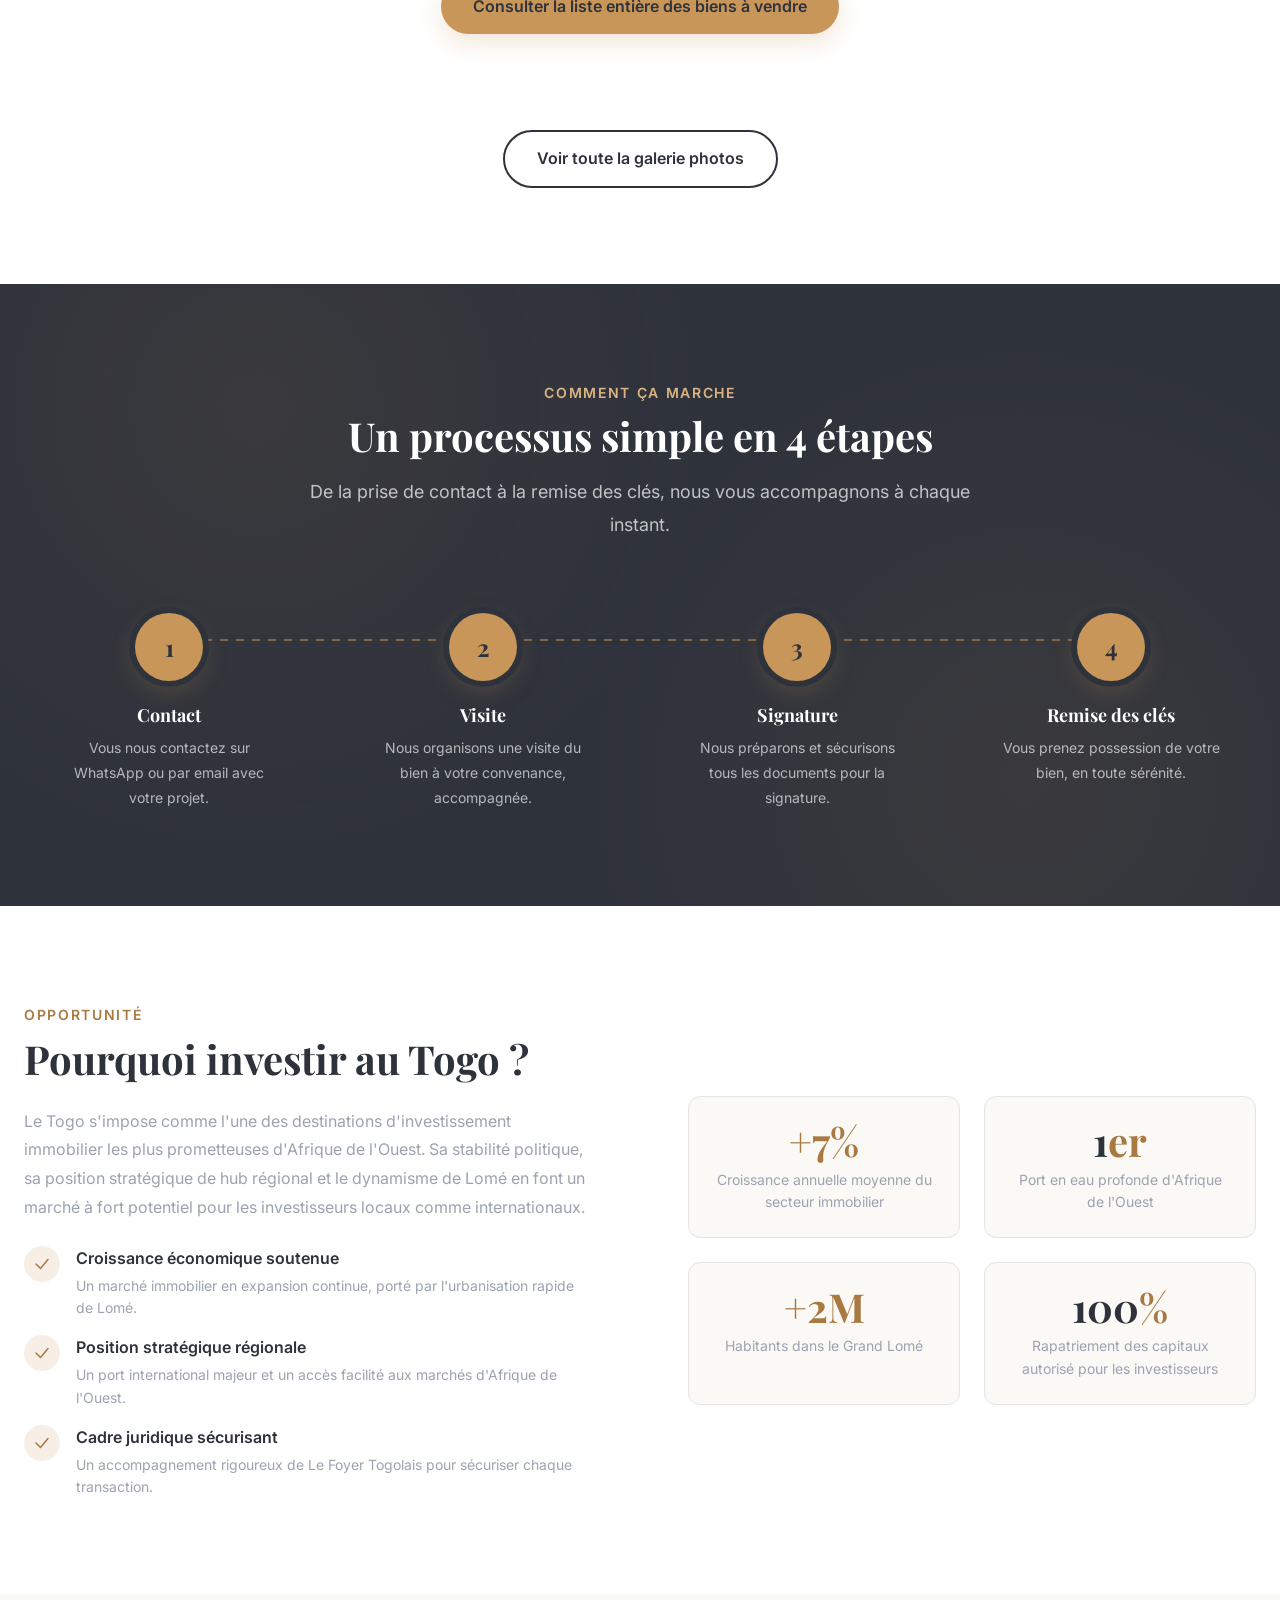
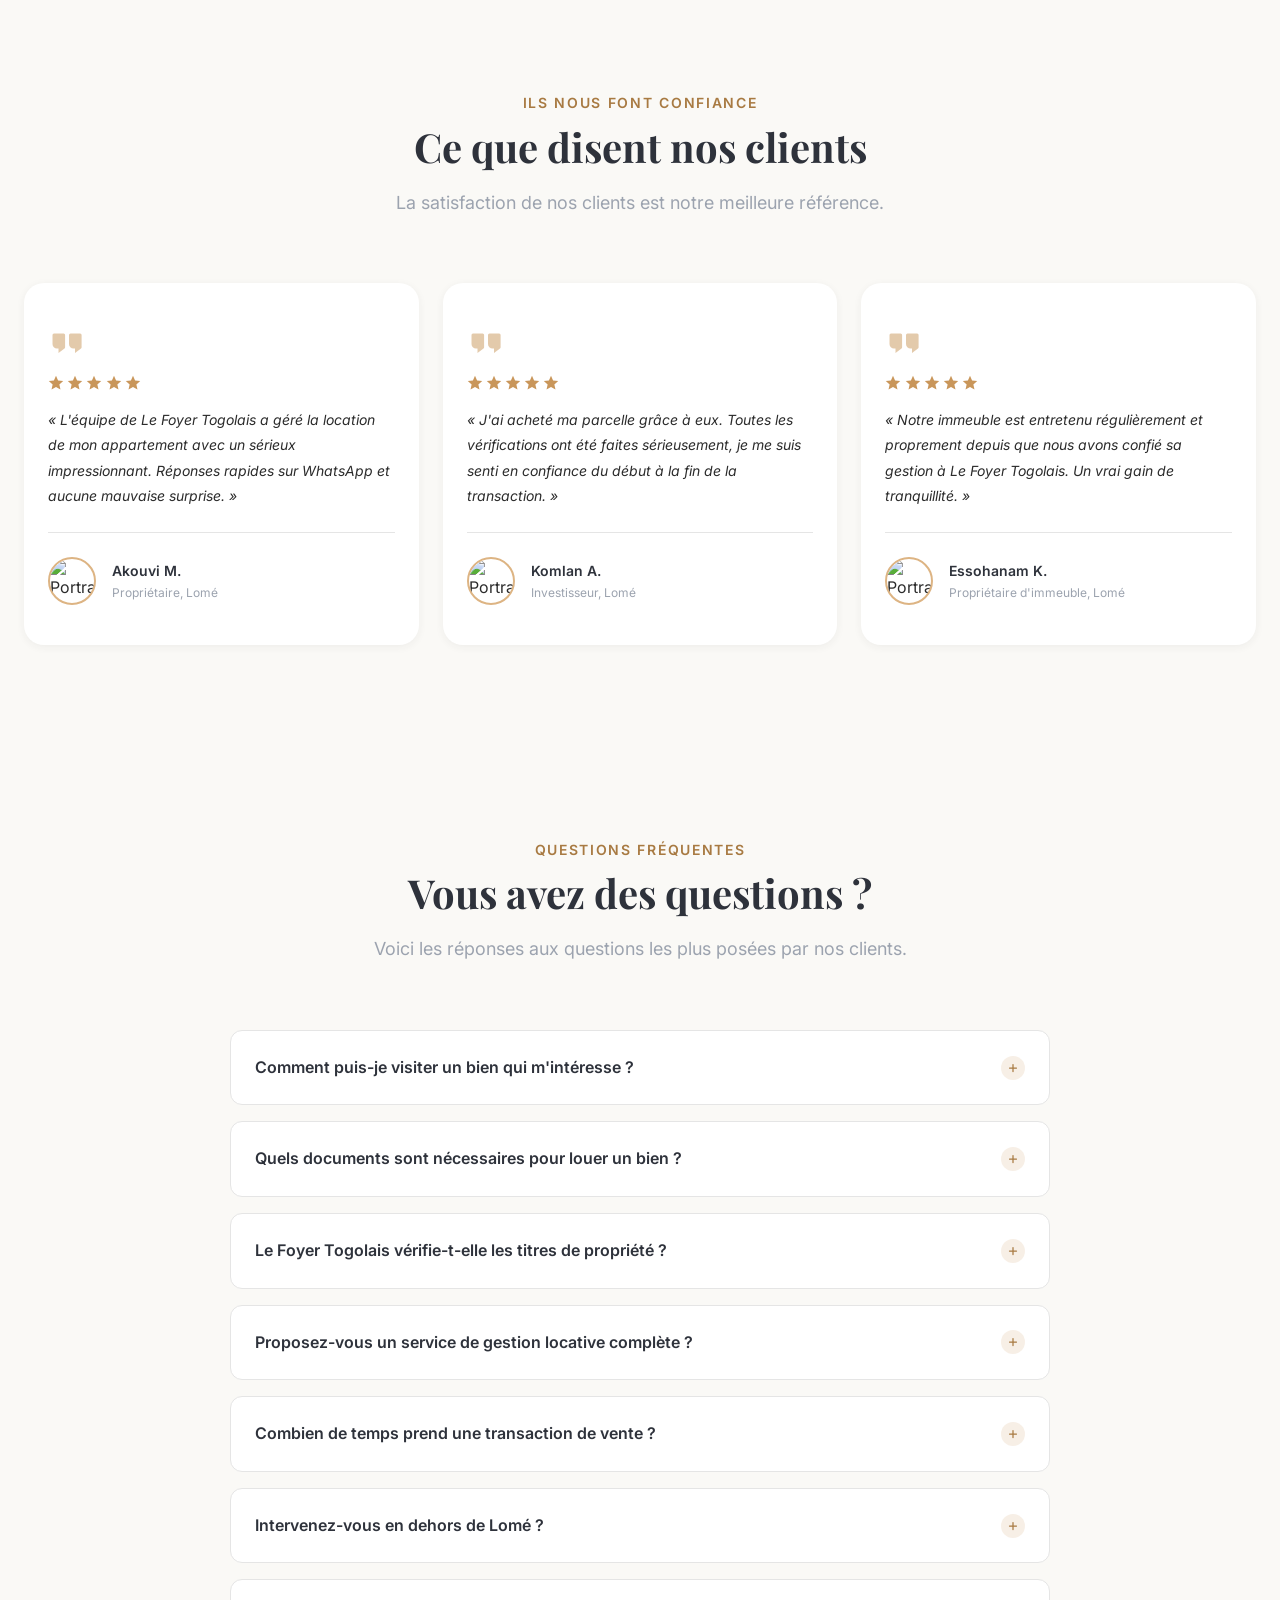
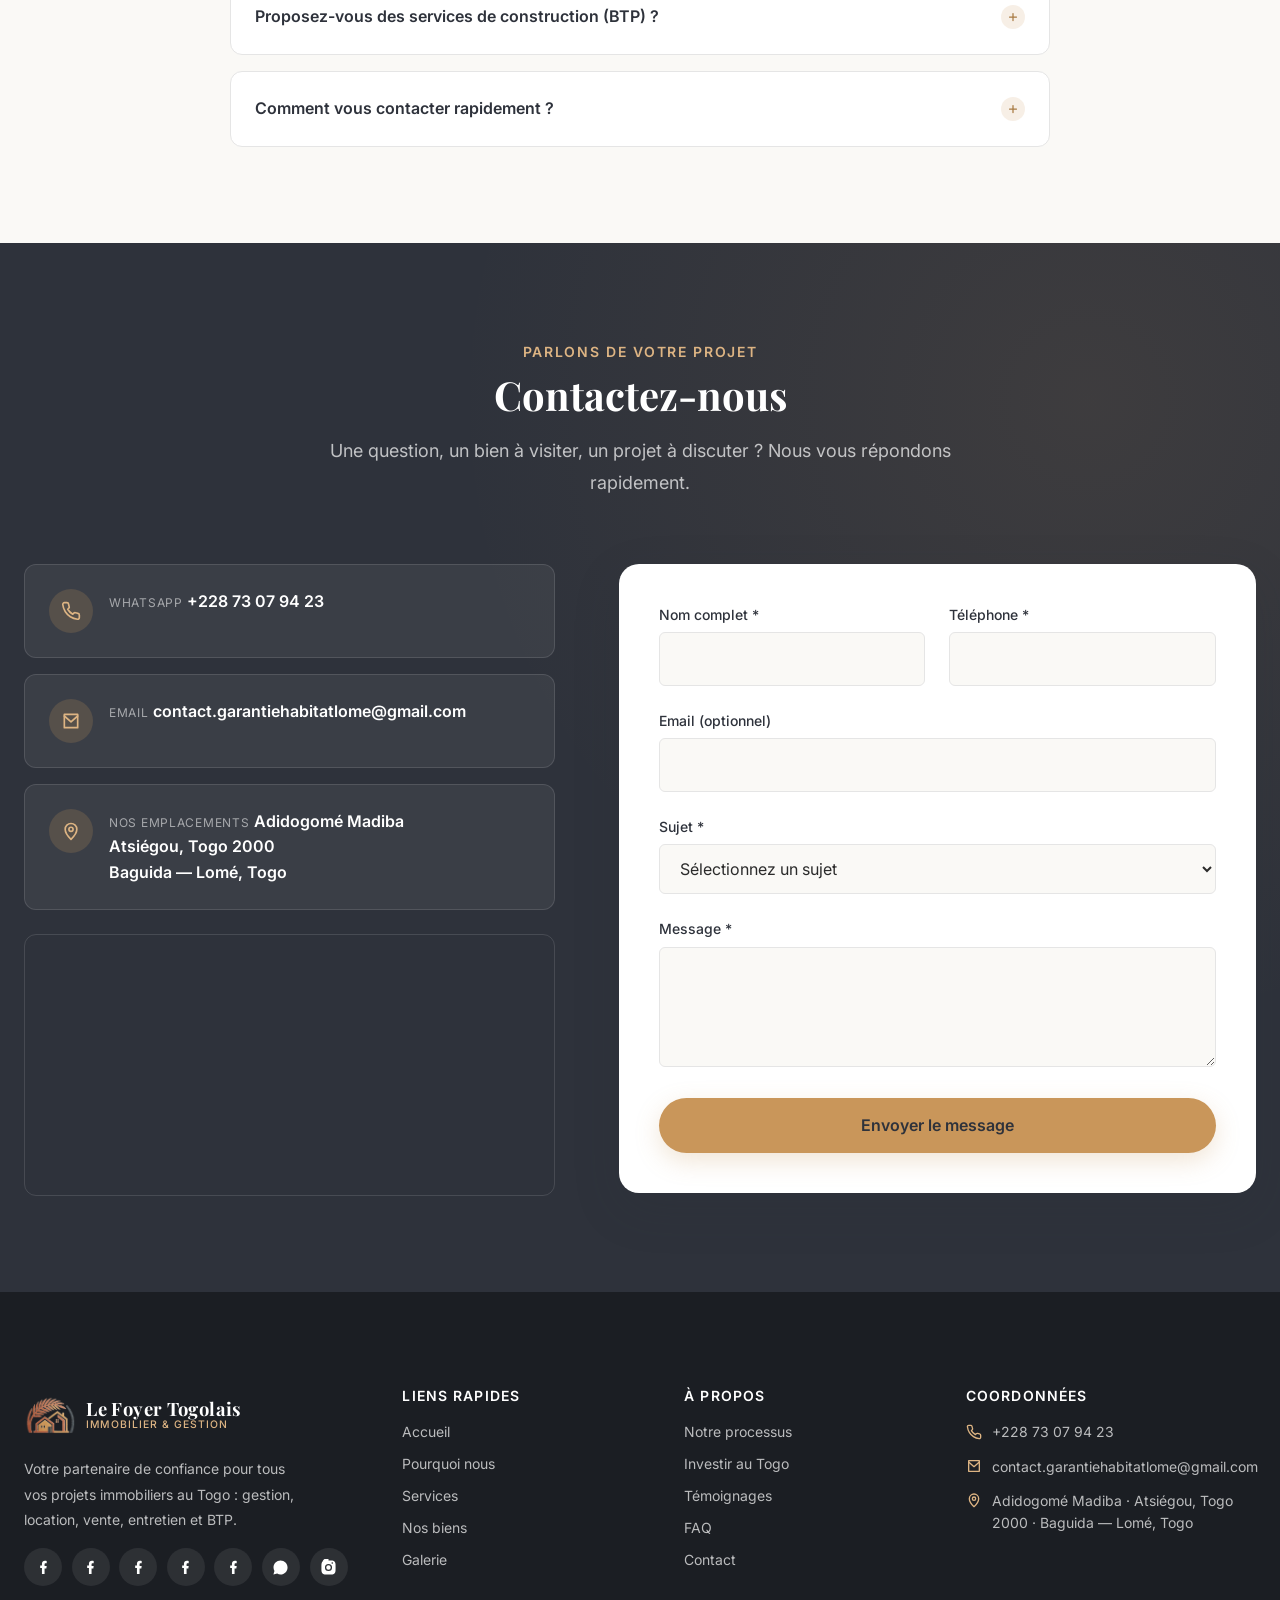
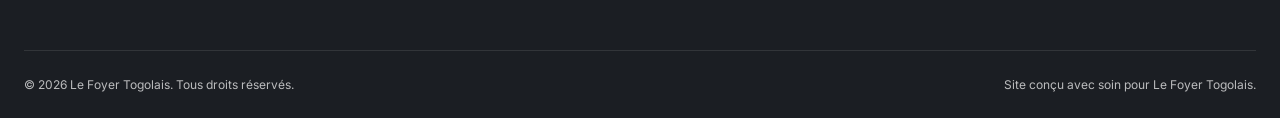
==== commit 89a058d0: "Ajout de la fenetre de details d'annonce (description complete + conditions + galerie)" ====
--- a/index.html
+++ b/index.html
@@ -512,6 +512,50 @@
     </div>
 
     <!-- ==========================================================================
+         FENÊTRE DE DÉTAILS D'UNE ANNONCE (photo + description + conditions)
+         ========================================================================== -->
+    <div class="detail-modal" id="detailModal" role="dialog" aria-modal="true" aria-label="Détails de l'annonce">
+      <div class="detail-modal__overlay" id="detailModalOverlay"></div>
+      <div class="detail-modal__panel">
+        <button class="detail-modal__close" id="detailModalClose" aria-label="Fermer">
+          <svg viewBox="0 0 24 24"><path d="M6 6l12 12M18 6L6 18" stroke-linecap="round"/></svg>
+        </button>
+
+        <div class="detail-modal__scroll">
+
+          <!-- Photo principale + vignettes -->
+          <div class="detail-modal__gallery">
+            <div class="detail-modal__main" id="detailMain"></div>
+            <div class="detail-modal__thumbs" id="detailThumbs"></div>
+          </div>
+
+          <div class="detail-modal__content">
+            <p class="detail-modal__badge" id="detailBadge"></p>
+            <h3 class="detail-modal__title" id="detailTitle"></h3>
+            <p class="detail-modal__location" id="detailLocation"></p>
+            <p class="detail-modal__price" id="detailPrice"></p>
+
+            <div class="detail-modal__cta">
+              <a href="#" target="_blank" rel="noopener noreferrer" class="btn btn-whatsapp" id="detailWhatsapp">
+                <svg viewBox="0 0 24 24" aria-hidden="true"><path d="M12.04 2C6.58 2 2.13 6.45 2.13 11.91c0 1.75.46 3.45 1.32 4.95L2 22l5.29-1.39a9.9 9.9 0 0 0 4.75 1.21h.01c5.46 0 9.9-4.45 9.9-9.91C21.96 6.45 17.5 2 12.04 2zm4.52 14.13c-.25 0-1.47-.72-1.7-.81-.23-.08-.4-.12-.56.13-.17.25-.64.81-.79.97-.14.17-.29.19-.54.06-.25-.12-1.04-.38-1.98-1.22-.73-.65-1.23-1.46-1.37-1.7-.14-.25-.02-.39.11-.51.11-.11.25-.29.37-.43.12-.15.16-.25.25-.42.08-.17.04-.31-.02-.44-.06-.12-.56-1.35-.77-1.85-.2-.48-.41-.42-.56-.43-1.02-.05-1.15.31-1.15 2.07 0 1.22.89 2.4 1.01 2.56.12.17 1.75 2.67 4.24 3.74 1.66.72 2.31.65 2.97.54.48-.07 1.47-.6 1.68-1.18.21-.58.21-1.07.14-1.18-.06-.11-.23-.17-.48-.29z"/></svg>
+                Contacter l'annonceur
+              </a>
+            </div>
+
+            <h4 class="detail-modal__heading">Description</h4>
+            <p class="detail-modal__description" id="detailDescription"></p>
+
+            <div id="detailConditionsWrap">
+              <h4 class="detail-modal__heading">Conditions</h4>
+              <ul class="detail-modal__conditions" id="detailConditions"></ul>
+            </div>
+          </div>
+
+        </div>
+      </div>
+    </div>
+
+    <!-- ==========================================================================
          PROCESSUS
          ========================================================================== -->
     <section class="process" id="processus" aria-labelledby="process-title">
--- a/assets/css/properties.css
+++ b/assets/css/properties.css
@@ -350,6 +350,10 @@
 }
 
 .property-card__type {
+  display: flex;
+  align-items: center;
+  justify-content: space-between;
+  gap: 0.5rem;
   font-size: var(--fs-xs);
   font-weight: var(--fw-semibold);
   text-transform: uppercase;
@@ -358,6 +362,133 @@
   margin-bottom: 0.3rem;
 }
 
+.property-card__views {
+  display: inline-flex;
+  align-items: center;
+  gap: 0.25rem;
+  font-size: var(--fs-xs);
+  font-weight: var(--fw-medium);
+  text-transform: none;
+  letter-spacing: normal;
+  color: var(--color-text-muted);
+  flex-shrink: 0;
+}
+
+.property-card__views svg {
+  width: 13px;
+  height: 13px;
+  stroke: var(--color-text-muted);
+  fill: none;
+  stroke-width: 1.8;
+}
+
+/* ---------- Bouton de partage (icône ronde, en haut à droite de la photo) ---------- */
+.property-card__share {
+  position: absolute;
+  top: 10px;
+  right: 10px;
+  z-index: 3;
+  width: 34px;
+  height: 34px;
+  border-radius: 50%;
+  background-color: rgba(6, 20, 40, 0.55);
+  backdrop-filter: blur(3px);
+  display: flex;
+  align-items: center;
+  justify-content: center;
+  transition: background-color var(--transition-fast), transform var(--transition-fast);
+}
+
+.property-card__share:hover {
+  background-color: var(--color-gold);
+  transform: scale(1.08);
+}
+
+.property-card__share svg {
+  width: 16px;
+  height: 16px;
+  stroke: var(--color-white);
+  fill: none;
+  stroke-width: 1.8;
+}
+
+.property-card__share:hover svg {
+  stroke: var(--color-navy);
+}
+
+/* ---------- Menu de partage de secours (desktop, navigateurs sans Web Share API) ---------- */
+.share-menu {
+  position: fixed;
+  z-index: var(--z-modal);
+  width: 200px;
+  background-color: var(--color-white);
+  border-radius: var(--radius-md);
+  box-shadow: var(--shadow-lg);
+  padding: 0.4rem;
+  display: flex;
+  flex-direction: column;
+  gap: 0.15rem;
+}
+
+.share-menu a,
+.share-menu button {
+  display: flex;
+  align-items: center;
+  gap: 0.6rem;
+  padding: 0.6rem 0.7rem;
+  border-radius: var(--radius-sm);
+  font-size: var(--fs-sm);
+  font-weight: var(--fw-medium);
+  color: var(--color-navy);
+  text-align: left;
+  width: 100%;
+  transition: background-color var(--transition-fast);
+}
+
+.share-menu a:hover,
+.share-menu button:hover {
+  background-color: var(--color-off-white);
+}
+
+.share-menu svg {
+  width: 18px;
+  height: 18px;
+  fill: var(--color-gold-dark);
+  flex-shrink: 0;
+}
+
+.share-menu button svg {
+  fill: none;
+  stroke: var(--color-gold-dark);
+  stroke-width: 2;
+}
+
+/* Sur mobile, le menu de secours est peu susceptible d'apparaître (Web Share
+   API est largement supportée), mais on le rend quand meme plus large et
+   plus facile à toucher au cas où. */
+@media (max-width: 480px) {
+  .share-menu {
+    width: min(240px, calc(100vw - 24px));
+  }
+  .share-menu a,
+  .share-menu button {
+    padding: 0.75rem 0.8rem;
+    font-size: var(--fs-base);
+  }
+}
+
+/* ---------- Effet de surbrillance quand on arrive via un lien partagé ---------- */
+.property-card--highlight {
+  animation: shareHighlight 2.6s ease;
+}
+
+@keyframes shareHighlight {
+  0% { box-shadow: 0 0 0 0 rgba(198, 150, 90, 0); }
+  15% { box-shadow: 0 0 0 4px var(--color-gold); }
+  100% { box-shadow: 0 0 0 0 rgba(198, 150, 90, 0); }
+}
+}
+
 .property-card__title {
   font-size: var(--fs-md);
   margin-bottom: 0.4rem;
@@ -371,6 +502,21 @@
   font-size: var(--fs-sm);
   color: var(--color-text-muted);
   margin-bottom: var(--space-sm);
+}
+
+.property-card__details-link {
+  display: inline-block;
+  font-size: var(--fs-xs);
+  font-weight: var(--fw-semibold);
+  color: var(--color-gold-dark);
+  margin-bottom: var(--space-sm);
+  padding: 0;
+  transition: color var(--transition-fast);
+}
+
+.property-card__details-link:hover {
+  color: var(--color-navy);
+  text-decoration: underline;
 }
 
 .property-card__location svg {
@@ -438,3 +584,220 @@
     flex: 1;
   }
 }
+
+/* ==========================================================================
+   FENÊTRE DE DÉTAILS D'ANNONCE (photo + description complète + conditions)
+   Pensée mobile d'abord : plein écran sur téléphone, panneau centré sur
+   grand écran.
+   ========================================================================== */
+.detail-modal {
+  position: fixed;
+  inset: 0;
+  z-index: var(--z-modal);
+  display: none;
+}
+
+.detail-modal.is-open {
+  display: block;
+}
+
+.detail-modal__overlay {
+  position: absolute;
+  inset: 0;
+  background-color: rgba(6, 10, 20, 0.7);
+}
+
+.detail-modal__panel {
+  position: absolute;
+  inset: 0;
+  margin: auto;
+  width: 100%;
+  height: 100%;
+  max-width: 100%;
+  max-height: 100%;
+  background-color: var(--color-white);
+  overflow: hidden;
+  display: flex;
+  flex-direction: column;
+}
+
+.detail-modal__close {
+  position: absolute;
+  top: 12px;
+  right: 12px;
+  z-index: 2;
+  width: 38px;
+  height: 38px;
+  border-radius: 50%;
+  background-color: rgba(6, 20, 40, 0.6);
+  display: flex;
+  align-items: center;
+  justify-content: center;
+}
+
+.detail-modal__close svg {
+  width: 18px;
+  height: 18px;
+  stroke: var(--color-white);
+  fill: none;
+  stroke-width: 2.2;
+}
+
+.detail-modal__scroll {
+  overflow-y: auto;
+  height: 100%;
+  -webkit-overflow-scrolling: touch;
+}
+
+/* ---------- Galerie (photo principale + vignettes) ---------- */
+.detail-modal__main {
+  width: 100%;
+  aspect-ratio: 4 / 3;
+  background-color: var(--color-off-white);
+}
+
+.detail-modal__main img {
+  width: 100%;
+  height: 100%;
+  object-fit: cover;
+  display: block;
+}
+
+.detail-modal__thumbs {
+  display: flex;
+  gap: 0.5rem;
+  padding: 0.7rem;
+  overflow-x: auto;
+  -webkit-overflow-scrolling: touch;
+}
+
+.detail-modal__thumb {
+  flex-shrink: 0;
+  width: 64px;
+  height: 64px;
+  border-radius: var(--radius-sm);
+  overflow: hidden;
+  border: 2px solid transparent;
+  opacity: 0.6;
+  transition: opacity var(--transition-fast), border-color var(--transition-fast);
+}
+
+.detail-modal__thumb.is-active {
+  opacity: 1;
+  border-color: var(--color-gold);
+}
+
+.detail-modal__thumb img {
+  width: 100%;
+  height: 100%;
+  object-fit: cover;
+}
+
+/* ---------- Contenu texte ---------- */
+.detail-modal__content {
+  padding: var(--space-md) var(--space-md) var(--space-xl);
+}
+
+.detail-modal__badge {
+  font-size: var(--fs-xs);
+  font-weight: var(--fw-semibold);
+  text-transform: uppercase;
+  letter-spacing: 0.05em;
+  color: var(--color-gold-dark);
+  margin-bottom: 0.3rem;
+}
+
+.detail-modal__title {
+  font-size: var(--fs-xl);
+  margin-bottom: 0.3rem;
+}
+
+.detail-modal__location {
+  display: flex;
+  align-items: center;
+  gap: 0.35rem;
+  font-size: var(--fs-sm);
+  color: var(--color-text-muted);
+  margin-bottom: var(--space-sm);
+}
+
+.detail-modal__location svg {
+  width: 14px;
+  height: 14px;
+  stroke: var(--color-gold-dark);
+  fill: none;
+  stroke-width: 2;
+  flex-shrink: 0;
+}
+
+.detail-modal__price {
+  font-family: var(--font-heading);
+  font-weight: var(--fw-bold);
+  font-size: var(--fs-2xl);
+  color: var(--color-navy);
+  margin-bottom: var(--space-md);
+}
+
+.detail-modal__cta {
+  margin-bottom: var(--space-lg);
+}
+
+.detail-modal__cta .btn {
+  width: 100%;
+  padding: 1rem;
+}
+
+.detail-modal__heading {
+  font-size: var(--fs-md);
+  color: var(--color-navy);
+  margin-bottom: var(--space-xs);
+  padding-top: var(--space-sm);
+  border-top: 1px solid var(--color-border);
+}
+
+.detail-modal__description {
+  font-size: var(--fs-base);
+  line-height: var(--lh-relaxed);
+  color: var(--color-text-primary);
+  white-space: pre-line;
+  margin-bottom: var(--space-md);
+}
+
+.detail-modal__conditions {
+  display: flex;
+  flex-direction: column;
+  gap: 0.5rem;
+}
+
+.detail-modal__conditions li {
+  position: relative;
+  padding-left: 1.4rem;
+  font-size: var(--fs-sm);
+  color: var(--color-text-primary);
+}
+
+.detail-modal__conditions li::before {
+  content: '✓';
+  position: absolute;
+  left: 0;
+  color: var(--color-gold-dark);
+  font-weight: var(--fw-bold);
+}
+
+/* ---------- Tablette / Desktop : panneau centré au lieu du plein écran ---------- */
+@media (min-width: 720px) {
+  .detail-modal__panel {
+    inset: 0;
+    width: min(680px, 92vw);
+    height: min(85vh, 800px);
+    top: 50%;
+    left: 50%;
+    transform: translate(-50%, -50%);
+    border-radius: var(--radius-lg);
+    box-shadow: var(--shadow-lg);
+  }
+
+  .detail-modal__main {
+    aspect-ratio: 16 / 9;
+  }
+}
